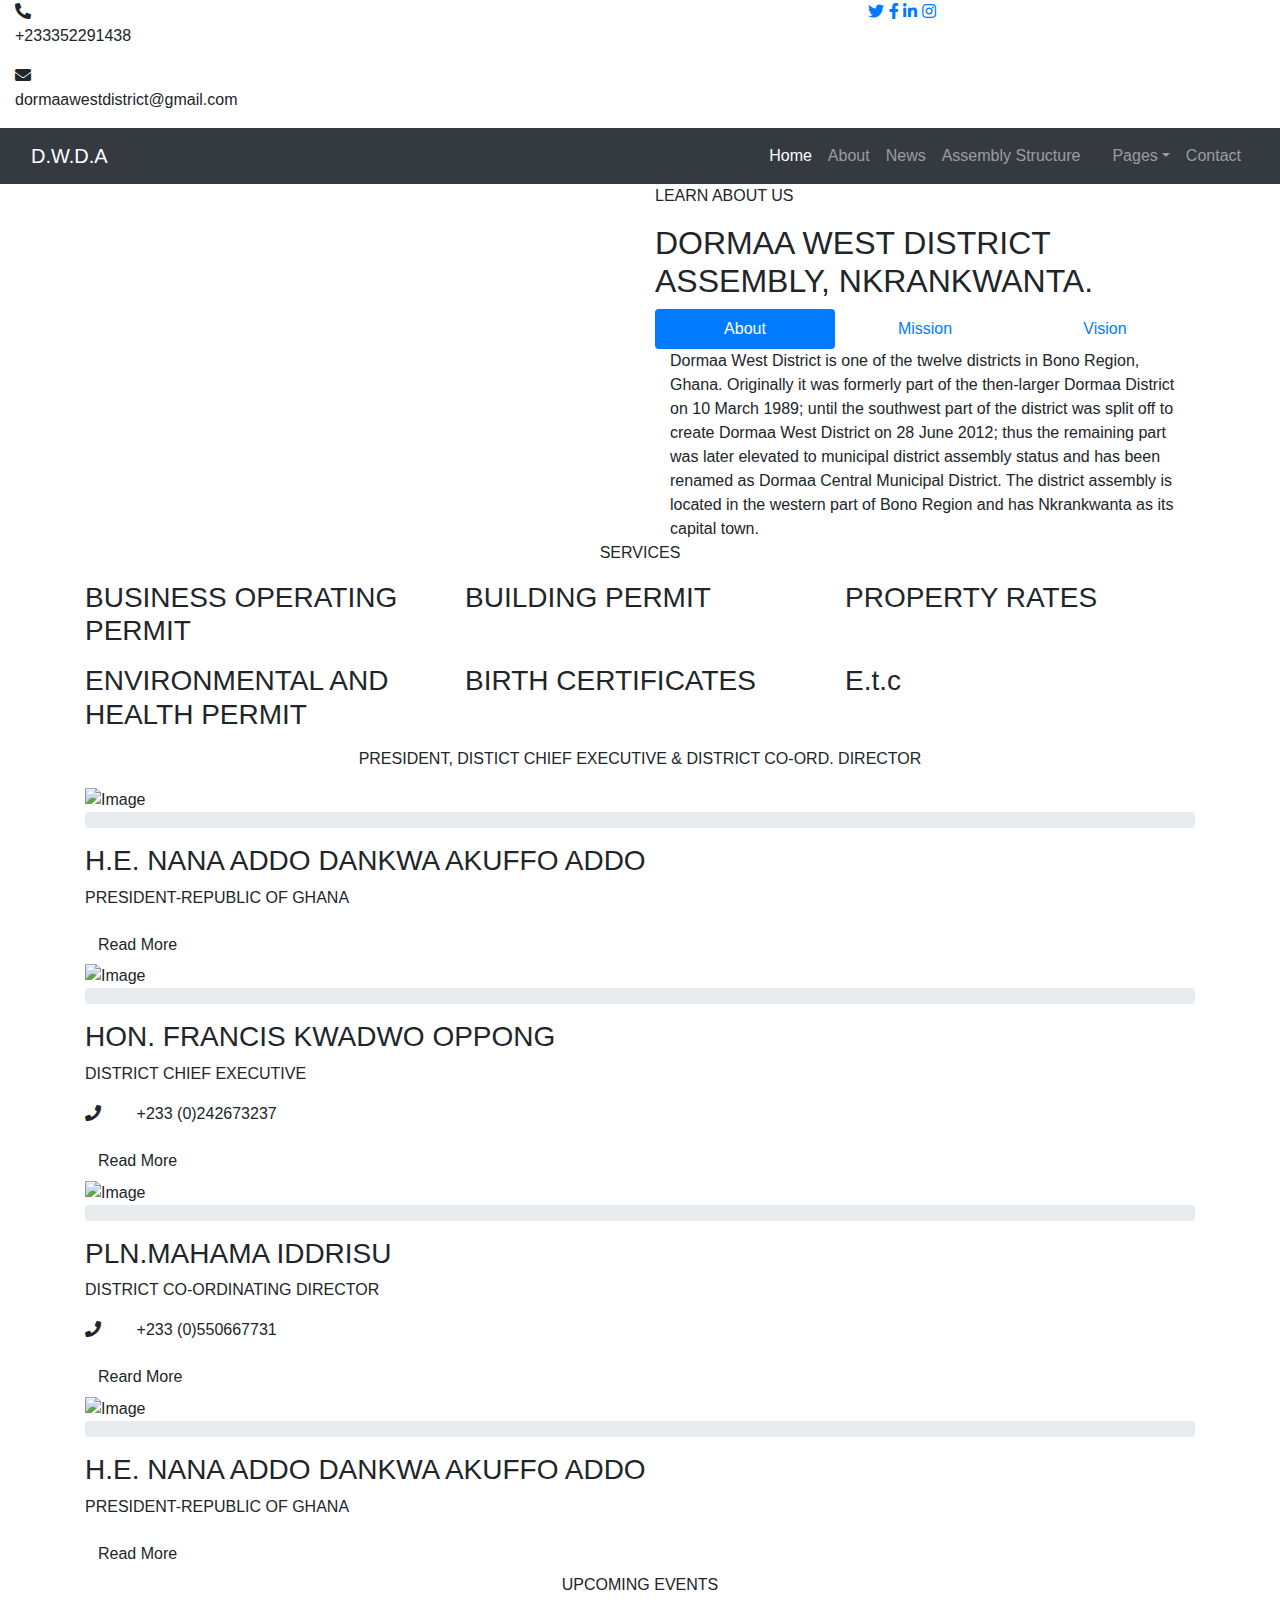
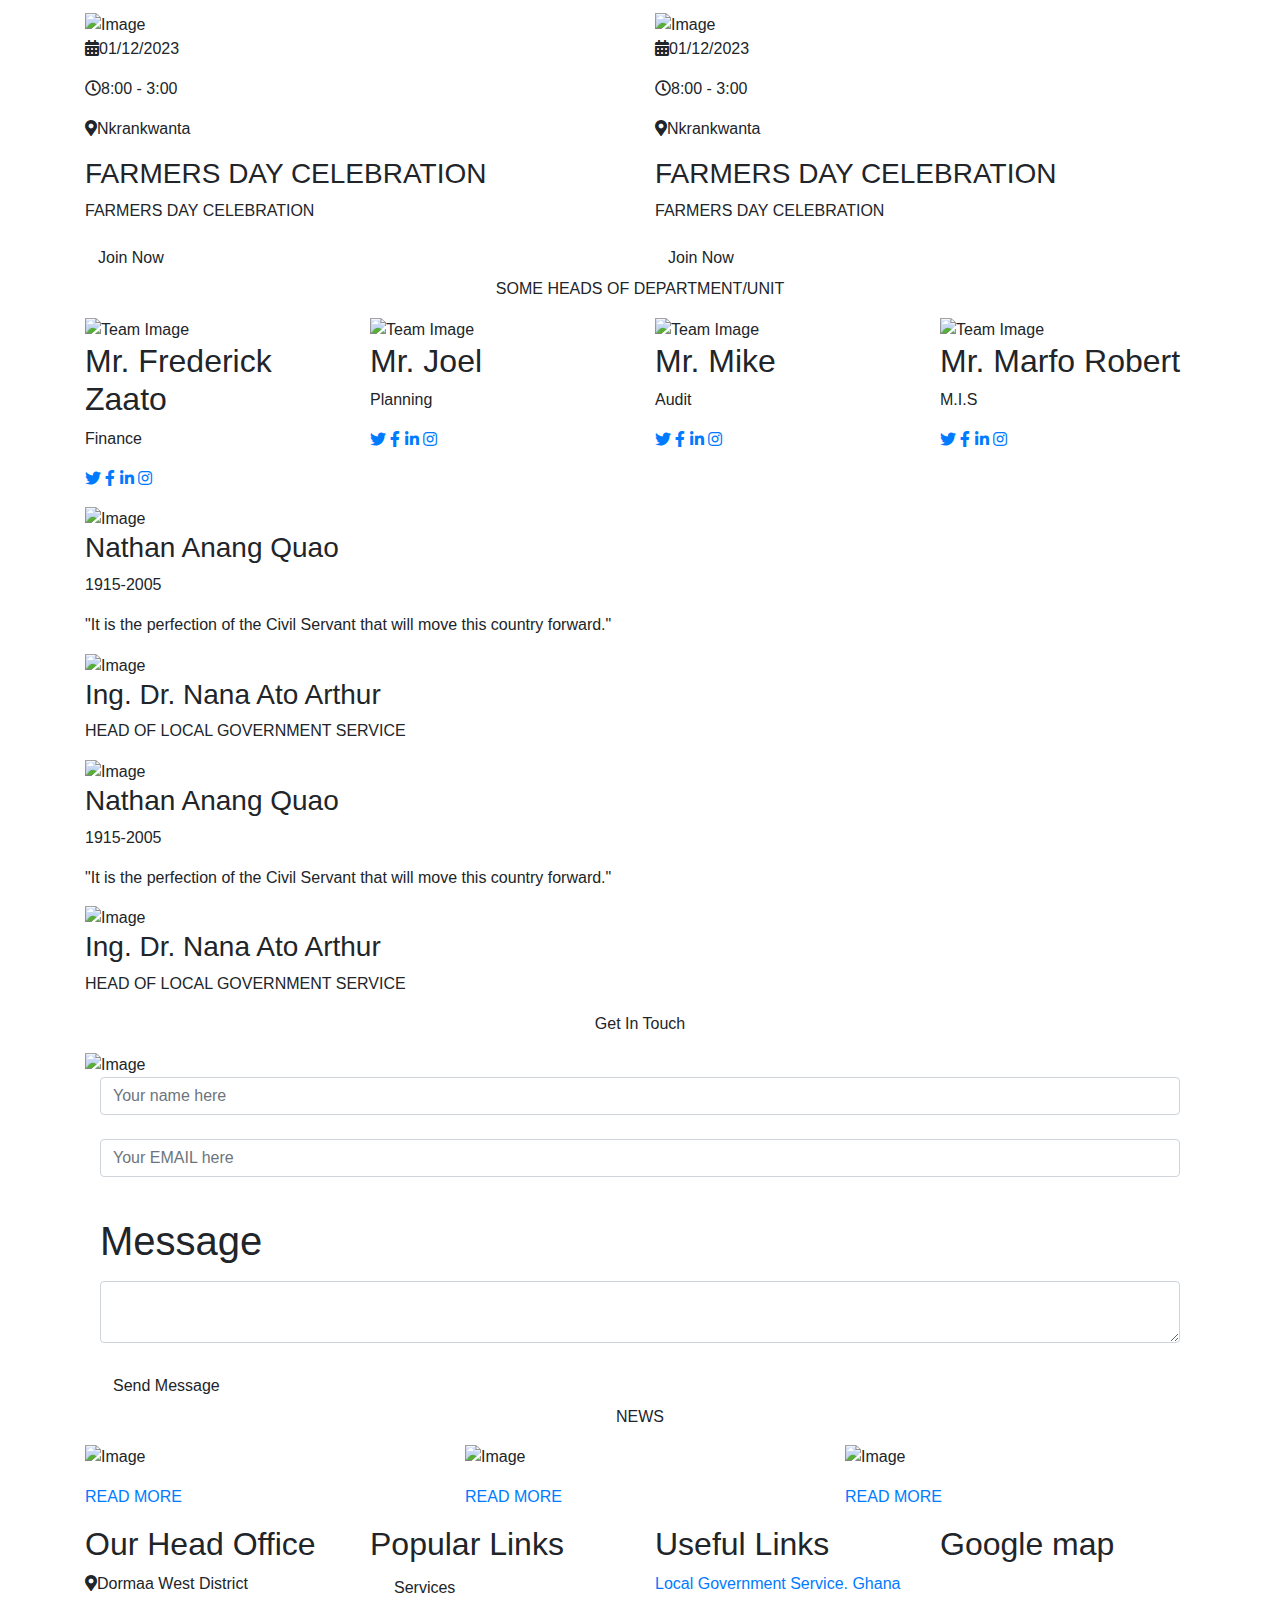
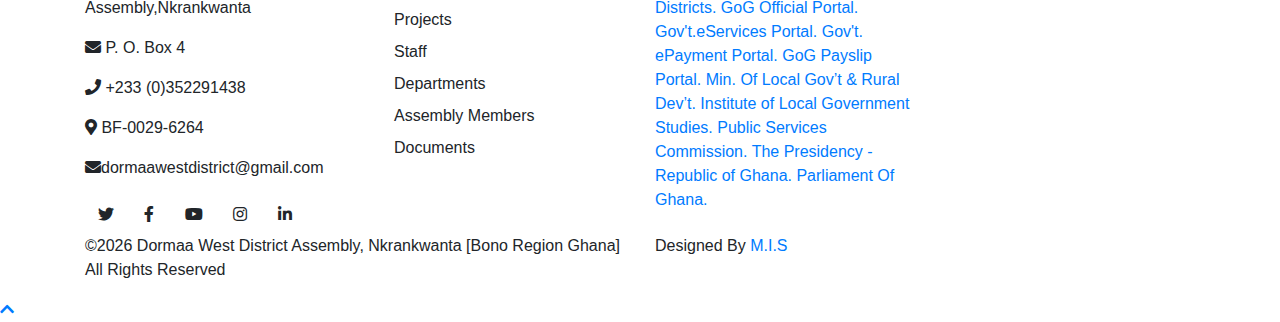
==== index.html @ 251ef570 "Add files via upload" ====
<!DOCTYPE html>
<html lang="en">
    <head>
        <meta charset="utf-8">
        <title>OFFICIAL WEBSITE OF DORMAA WEST DISTRICT ASSEMBLY</title>
        <meta content="width=device-width, initial-scale=1.0" name="viewport">
        <meta content="Free Website Template" name="keywords">
        <meta content="Free Website Template" name="description">

        <!-- Favicon -->
        <link href="img/favicon.ico" rel="icon">

        <!-- Google Font -->
        <link href="https://fonts.googleapis.com/css2?family=Quicksand:wght@300;400;500;600;700&display=swap" rel="stylesheet">
        
        <!-- CSS Libraries -->
        <link href="https://stackpath.bootstrapcdn.com/bootstrap/4.4.1/css/bootstrap.min.css" rel="stylesheet">
        <link href="https://cdnjs.cloudflare.com/ajax/libs/font-awesome/5.10.0/css/all.min.css" rel="stylesheet">
        <link href="lib/flaticon/font/flaticon.css" rel="stylesheet">
        <link href="lib/animate/animate.min.css" rel="stylesheet">
        <link href="lib/owlcarousel/assets/owl.carousel.min.css" rel="stylesheet">

        <!-- Template Stylesheet -->
        <link href="css/style.css" rel="stylesheet">
    </head>

    <body>
        <!-- Top Bar Start -->
        <div class="top-bar d-none d-md-block">
            <div class="container-fluid">
                <div class="row">
                    <div class="col-md-8">
                        <div class="top-bar-left">
                            <div class="text">
                                <i class="fa fa-phone-alt"></i>
                                <p>+233352291438</p>
                            </div>
                            <div class="text">
                                <i class="fa fa-envelope"></i>
                                <p>dormaawestdistrict@gmail.com</p>
                            </div>
                        </div>
                    </div>
                    <div class="col-md-4">
                        <div class="top-bar-right">
                            <div class="social">
                                <a href=""><i class="fab fa-twitter"></i></a>
                                <a href=""><i class="fab fa-facebook-f"></i></a>
                                <a href=""><i class="fab fa-linkedin-in"></i></a>
                                <a href=""><i class="fab fa-instagram"></i></a>
                            </div>
                        </div>
                    </div>
                </div>
            </div>
        </div>
        <!-- Top Bar End -->

        <!-- Nav Bar Start -->
        <div class="navbar navbar-expand-lg bg-dark navbar-dark">
            <div class="container-fluid">
                <a href="index.html" class="navbar-brand">D.W.D.A</a>
                <button type="button" class="navbar-toggler" data-toggle="collapse" data-target="#navbarCollapse">
                    <span class="navbar-toggler-icon"></span>
                </button>

                <div class="collapse navbar-collapse justify-content-between" id="navbarCollapse">
                    <div class="navbar-nav ml-auto">
                        <a href="index.html" class="nav-item nav-link active">Home</a>
                        <a href="https://en.wikipedia.org/wiki/Dormaa_West_(district)" class="nav-item nav-link">About</a>
                        <a href="newspage.html" class="nav-item nav-link">News</a>
                        <a href="more/assemblymore.html" class="nav-item nav-link">Assembly Structure</a>
                        <a href="" class="nav-item nav-link"></a>
                        <div class="nav-item dropdown">
                            <a href="#" class="nav-link dropdown-toggle" data-toggle="dropdown">Pages</a>
                            <div class="dropdown-menu">
							    <a href="service.html" class="dropdown-item">Services</a>
                                <a href="projects.html" class="dropdown-item">Projects</a>
                                <a href="#" class="dropdown-item">Staff</a>
                                <a href="department.html" class="dropdown-item">Departments</a>
                                <a href="assemblymen.html" class="dropdown-item">Assembly Members</a>
                                <a href="dwdafiles.php" class="dropdown-item">Documents</a>
								<a href="VIDEOS.html" class="dropdown-item">Videos</a>
                            </div>
                        </div>
                        <a href="contact.html" class="nav-item nav-link">Contact</a>
                    </div>
                </div>
            </div>
        </div>
        <!-- Nav Bar End -->


        <!-- Carousel Start -->
        <div class="carousel">
            <div class="container-fluid">
                <div class="owl-carousel">
                    <div class="carousel-item">
                        <div class="carousel-img">
                            <img src="img/indep3.jpg" alt="Image">
                        </div>
                        <div class="carousel-text">
                            <h1></h1>
                            <p>
                             HON. OPPONG KWADWO FRANCIS , THE DISTRICT CHIEF 
					EXECUTIVE FOR DORMAA WEST OBSERVES THE 66TH INDEPENDENCE DAY CELEBRATION AT NKRANKWANTA	   
                            </p>
                            <div class="carousel-btn">
                                <a class="btn btn-custom" href=""></a>
                              <!--  <a class="btn btn-custom btn-play" data-toggle="modal" data-src="#" data-target="#videoModal"></a>-->
                            </div>
                        </div>
                    </div>
                    <div class="carousel-item">
                        <div class="carousel-img">
                            <img src="img/indep2.jpg" alt="Image">
                        </div>
                        <div class="carousel-text">
                            <h1></h1>
                            <p>
                              HON. OPPONG KWADWO FRANCIS , THE DISTRICT CHIEF 
					EXECUTIVE FOR DORMAA WEST OBSERVES THE 66TH INDEPENDENCE DAY CELEBRATION AT NKRANKWANTA	  
                            </p>
                            <div class="carousel-btn">
                                <a class="btn btn-custom" href=""></a>
                              <!--  <a class="btn btn-custom btn-play" data-toggle="modal" data-src="#" data-target="#videoModal"></a>-->
                            </div>
                        </div>
                    </div>
					
                    <div class="carousel-item">
                        <div class="carousel-img">
                            <img src="img/indep4.jpg" alt="Image">
                        </div>
                        <div class="carousel-text">
                            <h1></h1>
                            <p>
                             HON. OPPONG KWADWO FRANCIS , THE DISTRICT CHIEF 
					EXECUTIVE FOR DORMAA WEST OBSERVES THE 66TH INDEPENDENCE DAY CELEBRATION AT NKRANKWANTA	   
                            </p>
                            <div class="carousel-btn">
                                <a class="btn btn-custom" href=""></a>
                             <!--    <a class="btn btn-custom btn-play" data-toggle="modal" data-src="#" data-target="#videoModal"></a>-->
                            </div>
                        </div>
                    </div>
					
				  	
					
					
					
					
					
					
					
					
					
					
					
					
					
					
					
					
					
					
					
					
					
					
					
					
                </div>
            </div>
        </div>
        <!-- Carousel End -->

        <!-- Video Modal Start-->
		
       <div class="modal fade" id="videoModal" tabindex="-1" role="dialog" aria-labelledby="exampleModalLabel" aria-hidden="true">
            <div class="modal-dialog" role="document">
                <div class="modal-content">
                    <div class="modal-body">
                        <button type="button" class="close" data-dismiss="modal" aria-label="Close">
                            <span aria-hidden="true">&times;</span>
                        </button>
						
                        <!-- 16:9 aspect ratio -->
						
                        <div class="embed-responsive embed-responsive-16by9">
                            <iframe class="embed-responsive-item" src="" id="video"  allowscriptaccess="always" allow="autoplay"></iframe>
                        </div>
                    </div>
                </div>
            </div>
        </div> 
		
        <!-- Video Modal End -->
        

        <!-- About Start -->
        <div class="about">
            <div class="container">
                <div class="row align-items-center">
                    <div class="col-lg-6">
                       <!-- <div class="about-img" data-parallax="scroll" data-image-src="img/logoo.png"></div>-->
						<div class="about-img img-fluid" data-parallax="scroll" data-image-src="img/logoo.png"></div>
                    </div>
                    <div class="col-lg-6">
                        <div class="section-header">
                            <p>LEARN ABOUT US</p>
                            <h2>DORMAA WEST DISTRICT ASSEMBLY, NKRANKWANTA.</h2>
                        </div>
                        <div class="about-tab">
                            <ul class="nav nav-pills nav-justified">
                                <li class="nav-item">
                                    <a class="nav-link active" data-toggle="pill" href="#tab-content-1">About</a>
                                </li>
                                <li class="nav-item">
                                    <a class="nav-link" data-toggle="pill" href="#tab-content-2">Mission</a>
                                </li>
                                <li class="nav-item">
                                    <a class="nav-link" data-toggle="pill" href="#tab-content-3">Vision</a>
                                </li>
                            </ul>

                            <div class="tab-content">
                                <div id="tab-content-1" class="container tab-pane active">
                                    Dormaa West District is one of the twelve districts in Bono 
									Region, Ghana. Originally it was formerly part of the then-larger Dormaa District
									on 10 March 1989; until the southwest part of the district was split off to create Dormaa West 
									District on 28 June 2012; thus the remaining part was later elevated to municipal district assembly
									status and has been renamed as Dormaa Central Municipal District. The district assembly is located in the western part of Bono Region and has Nkrankwanta as its capital town.
                                </div>
                                <div id="tab-content-2" class="container tab-pane fade">
                                      The Dormaa West District Assembly exist to facilitate the improvement in the standard of living of the people ,through effective formulation and implementation of policies ,projects and programmes which will result in the achievement of socio-economic development and the creation of an enabling environment for private sector development.
                                </div>
                                <div id="tab-content-3" class="container tab-pane fade">
                                    The Vision of Dormaa West District Assembly is "Improved Standard of Living for All Citizenry."
                                </div>
                            </div>
                        </div>
                    </div>
                </div>
            </div>
        </div>
        <!-- About End -->


        <!-- Service Start -->
        <div class="service">
            <div class="container">
                <div class="section-header text-center">
                    <p>SERVICES</p>
                    <h2></h2>
                </div>
                <div class="row">
                    <div class="col-lg-4 col-md-6">
                        <div class="service-item">
                            <div class="service-icon">
                                <i class="flaticon-diet"></i>
                            </div>
                            <div class="service-text">
                                <h3>BUSINESS OPERATING PERMIT</h3>
                                <p></p>
                            </div>
                        </div>
                    </div>
                    <div class="col-lg-4 col-md-6">
                        <div class="service-item">
                            <div class="service-icon">
                                <i class="flaticon-water"></i>
                            </div>
                            <div class="service-text">
                                <h3>BUILDING PERMIT</h3>
                                <p></p>
                            </div>
                        </div>
                    </div>
                    <div class="col-lg-4 col-md-6">
                        <div class="service-item">
                            <div class="service-icon">
                                <i class="flaticon-healthcare"></i>
                            </div>
                            <div class="service-text">
                                <h3>PROPERTY RATES</h3>
                                <p></p>
                            </div>
                        </div>
                    </div>
                    <div class="col-lg-4 col-md-6">
                        <div class="service-item">
                            <div class="service-icon">
                                <i class="flaticon-education"></i>
                            </div>
                            <div class="service-text">
                                <h3>ENVIRONMENTAL AND HEALTH PERMIT</h3>
                                <p></p>
                            </div>
                        </div>
                    </div>
                    <div class="col-lg-4 col-md-6">
                        <div class="service-item">
                            <div class="service-icon">
                                <i class="flaticon-home"></i>
                            </div>
                            <div class="service-text">
                                <h3>BIRTH CERTIFICATES</h3>
                                <p></p>
                            </div>
                        </div>
                    </div>
                    <div class="col-lg-4 col-md-6">
                        <div class="service-item">
                            <div class="service-icon">
                                <i class="flaticon-social-care"></i>
                            </div>
                            <div class="service-text">
                                <h3>E.t.c</h3>
                                <p></p>
                            </div>
                        </div>
                    </div>
                </div>
            </div>
        </div>
        <!-- Service End -->
        
        
        <!-- Facts Start -->
        <div class="facts" data-parallax="scroll" data-image-src="img/painted1.jpg">
         
        </div>
        <!-- Facts End -->
        
        
        <!-- Causes Start -->
        <div class="causes">
            <div class="container">
                <div class="section-header text-center">
                    <p>PRESIDENT, DISTICT CHIEF EXECUTIVE & DISTRICT CO-ORD. DIRECTOR</p>
                    <h2></h2>
                </div>
                <div class="owl-carousel causes-carousel">
                    <div class="causes-item">
                        <div class="causes-img">
                            <img src="img/NANAADDO.jpg" alt="Image">
                        </div>
                        <div class="causes-progress">
                            <div class="progress">
                                <div class="progress-bar" role="progressbar" aria-valuenow="100" aria-valuemin="0" aria-valuemax="100">
                                    <span></span>
                                </div>
                            </div>
                            <div class="progress-text">
                                <p><strong></strong> </p>
                                <p><strong></strong> </p>
                            </div>
                        </div>
                        <div class="causes-text">
                            <h3>H.E. NANA ADDO DANKWA AKUFFO ADDO</h3>
                            <p>PRESIDENT-REPUBLIC OF GHANA</p>
                        </div>
                        <div class="causes-btn">
                            <a class="btn btn-custom">Read More</a>
                            <a class="btn btn-custom"></a>
                        </div>
                    </div>
                    <div class="causes-item">
                        <div class="causes-img">
                            <img src="img/pm.jpg" alt="Image">
                        </div>
                        <div class="causes-progress">
                            <div class="progress">
                                <div class="progress-bar" role="progressbar" aria-valuenow="100" aria-valuemin="0" aria-valuemax="100">
                                    <span></span>
                                </div>
                            </div>
                            <div class="progress-text">
                                <p><strong></strong> </p>
                                <p><strong></strong> </p>
                            </div>
                        </div>
                        <div class="causes-text">
                            <h3>HON. FRANCIS KWADWO OPPONG</h3>
                            <p>DISTRICT CHIEF EXECUTIVE</p>
							<p class="icn"><i class="fa fa-phone"></i>&nbsp; &nbsp; &nbsp; &nbsp; +233 (0)242673237 </p>
                        </div>
                        <div class="causes-btn">
                            <a class="btn btn-custom">Read More</a>
                            <a class="btn btn-custom"></a>
                        </div>
                    </div>
                    <div class="causes-item">
                        <div class="causes-img">
                            <img src="img/cord.jpg" alt="Image">
                        </div>
                        <div class="causes-progress">
                            <div class="progress">
                                <div class="progress-bar" role="progressbar" aria-valuenow="100" aria-valuemin="0" aria-valuemax="100">
                                    <span></span>
                                </div>
                            </div>
                            <div class="progress-text">
                                <p><strong></strong> </p>
                                <p><strong></strong></p>
                            </div>
                        </div>
                        <div class="causes-text">
                            <h3>PLN.MAHAMA IDDRISU</h3>
                            <p>DISTRICT CO-ORDINATING DIRECTOR</p>
							
							<p class="icn"><i class="fa fa-phone"></i>&nbsp; &nbsp; &nbsp; &nbsp; +233 (0)550667731 </p>
                        </div>
                        <div class="causes-btn">
                            <a class="btn btn-custom">Reard More</a>
                            <a class="btn btn-custom"></a>
                        </div>
                    </div>
                    <div class="causes-item">
                        <div class="causes-img">
                            <img src="img/NANAADDO.jpg" alt="Image">
                        </div>
                        <div class="causes-progress">
                            <div class="progress">
                                <div class="progress-bar" role="progressbar" aria-valuenow="100" aria-valuemin="0" aria-valuemax="100">
                                    <span></span>
                                </div>
                            </div>
                            <div class="progress-text">
                                <p><strong></strong> </p>
                                <p><strong></strong> </p>
                            </div>
                        </div>
                        <div class="causes-text">
                            <h3>H.E. NANA ADDO DANKWA AKUFFO ADDO</h3>
                            <p>PRESIDENT-REPUBLIC OF GHANA</p>
                        </div>
                        <div class="causes-btn">
                            <a class="btn btn-custom">Read More</a>
                            <a class="btn btn-custom"></a>
                        </div>
                    </div>
                </div>
            </div>
        </div>
        <!-- Causes End -->
        
        

        
        
        <!-- Event Start -->
        <div class="event">
            <div class="container">
                <div class="section-header text-center">
                    <p>UPCOMING EVENTS</p>
                    <h2></h2>
                </div>
                <div class="row">
                    <div class="col-lg-6">
                        <div class="event-item">
                            <img src="img/events2.jpg" alt="Image">
                            <div class="event-content">
                                <div class="event-meta">
                                    <p><i class="fa fa-calendar-alt"></i>01/12/2023 </p>
                                    <p><i class="far fa-clock"></i>8:00 - 3:00</p>
                                    <p><i class="fa fa-map-marker-alt"></i>Nkrankwanta</p>
                                </div>
                                <div class="event-text">
                                    <h3>FARMERS DAY CELEBRATION</h3>
                                    <p>
                                      FARMERS DAY CELEBRATION  
                                    </p>
                                    <a class="btn btn-custom" href="">Join Now</a>
                                </div>
                            </div>
                        </div>
                    </div>
                    <div class="col-lg-6">
                        <div class="event-item">
                            <img src="img/events1.jpg" alt="Image">
                            <div class="event-content">
                                <div class="event-meta">
                                    <p><i class="fa fa-calendar-alt"></i>01/12/2023 </p>
                                    <p><i class="far fa-clock"></i>8:00 - 3:00</p>
                                    <p><i class="fa fa-map-marker-alt"></i>Nkrankwanta</p>
                                </div>
                                <div class="event-text">
                                    <h3>FARMERS DAY CELEBRATION</h3>
                                    <p>
                                      FARMERS DAY CELEBRATION  
                                    </p>
                                    <a class="btn btn-custom" href="">Join Now</a>
                                </div>
                            </div>
                        </div>
                    </div>
                </div>
            </div>
        </div>
        <!-- Event End -->


        <!-- Team Start -->
        <div class="team">
            <div class="container">
                <div class="section-header text-center">
                    <p>SOME HEADS OF DEPARTMENT/UNIT</p>
                    <h2></h2>
                </div>
                <div class="row">
                    <div class="col-lg-3 col-md-6">
                        <div class="team-item">
                            <div class="team-img">
                                <img src="img/fo.jpg" alt="Team Image">
                            </div>
                            <div class="team-text">
                                <h2>Mr. Frederick Zaato</h2>
                                <p>Finance</p>
                                <div class="team-social">
                                    <a href=""><i class="fab fa-twitter"></i></a>
                                    <a href=""><i class="fab fa-facebook-f"></i></a>
                                    <a href=""><i class="fab fa-linkedin-in"></i></a>
                                    <a href=""><i class="fab fa-instagram"></i></a>
                                </div>
                            </div>
                        </div>
                    </div>
                    <div class="col-lg-3 col-md-6">
                        <div class="team-item">
                            <div class="team-img">
                                <img src="img/jo.jpg" alt="Team Image">
                            </div>
                            <div class="team-text">
                                <h2>Mr. Joel</h2>
                                <p>Planning</p>
                                <div class="team-social">
                                    <a href=""><i class="fab fa-twitter"></i></a>
                                    <a href=""><i class="fab fa-facebook-f"></i></a>
                                    <a href=""><i class="fab fa-linkedin-in"></i></a>
                                    <a href=""><i class="fab fa-instagram"></i></a>
                                </div>
                            </div>
                        </div>
                    </div>
                    <div class="col-lg-3 col-md-6">
                        <div class="team-item">
                            <div class="team-img">
                                <img src="img/mike.jpg" alt="Team Image">
                            </div>
                            <div class="team-text">
                                <h2>Mr. Mike</h2>
                                <p>Audit</p>
                                <div class="team-social">
                                    <a href=""><i class="fab fa-twitter"></i></a>
                                    <a href=""><i class="fab fa-facebook-f"></i></a>
                                    <a href=""><i class="fab fa-linkedin-in"></i></a>
                                    <a href=""><i class="fab fa-instagram"></i></a>
                                </div>
                            </div>
                        </div>
                    </div>
                    <div class="col-lg-3 col-md-6">
                        <div class="team-item">
                            <div class="team-img">
                                <img src="img/berto.jpg" alt="Team Image">
                            </div>
                            <div class="team-text">
                                <h2>Mr. Marfo Robert</h2>
                                <p>M.I.S</p>
                                <div class="team-social">
                                    <a href=""><i class="fab fa-twitter"></i></a>
                                    <a href=""><i class="fab fa-facebook-f"></i></a>
                                    <a href=""><i class="fab fa-linkedin-in"></i></a>
                                    <a href=""><i class="fab fa-instagram"></i></a>
                                </div>
                            </div>
                        </div>
                    </div>
                </div>
            </div>
        </div>
        <!-- Team End -->
        
        
        <!-- Volunteer Start -->
        <div class="volunteer" data-parallax="scroll" data-image-src="img/">
            
        </div>
        <!-- Volunteer End -->
        
        
        <!-- Testimonial Start -->
        <div class="testimonial">
            <div class="container">
                <div class="section-header text-center">
                    <p></p>
                    <h2></h2>
                </div>
                <div class="owl-carousel testimonials-carousel">
                    <div class="testimonial-item">
                        <div class="testimonial-profile">
                            <img src="img/nathan.png" alt="Image">
                            <div class="testimonial-name">
                                <h3>Nathan Anang Quao</h3>
                                <p>1915-2005</p>
                            </div>
                        </div>
                        <div class="testimonial-text">
                            <p>
                              "It is the perfection of the Civil Servant that will move
							  this country forward."
                            </p>
                        </div>
                    </div>
                
				
				
				
				 <div class="testimonial-item">
                        <div class="testimonial-profile">
                            <img src="img/ato.jpg" alt="Image">
                            <div class="testimonial-name">
                                <h3>Ing. Dr. Nana Ato Arthur</h3>
                                <p>HEAD OF LOCAL GOVERNMENT SERVICE</p>
                            </div>
                        </div>
                        <div class="testimonial-text">
                            <p>
                             
                            </p>
                        </div>
                    </div>
				
				
				
				
				
				
				
				
				
				
				
				
				
				
				
				
				
				
                    <div class="testimonial-item">
                        <div class="testimonial-profile">
                            <img src="img/nathan.png" alt="Image">
                            <div class="testimonial-name">
                                <h3>Nathan Anang Quao</h3>
                                <p>1915-2005</p>
                            </div>
                        </div>
                        <div class="testimonial-text">
                            <p>
                                 "It is the perfection of the Civil 
								 Servant that will move this country forward."  
                            </p>
                        </div>
                    </div>
                   <div class="testimonial-item">
                        <div class="testimonial-profile">
                            <img src="img/ato.jpg" alt="Image">
                            <div class="testimonial-name">
                                <h3>Ing. Dr. Nana Ato Arthur</h3>
                                <p>HEAD OF LOCAL GOVERNMENT SERVICE</p>
                            </div>
                        </div>
                        <div class="testimonial-text">
                            <p>
                             
                            </p>
                        </div>
                    </div>
                </div>
            </div>
        </div>
        <!-- Testimonial End -->
        
        
        <!-- Contact Start -->
        <div class="contact">
            <div class="container">
                <div class="section-header text-center">
                    <p>Get In Touch</p>
                    <h2></h2>
                </div>
                <div class="contact-img">
                    <img src="img/painted1.jpg" alt="Image">
                </div>
           <div class="container">	
 <div class="messageform"> 
<div class="contact-form">
<form id="contact-form" method="POST" action="https://formspree.io/f/myyljowd" id="my-form">
<input name="name" type="text" class="form-control" style="color:red;" placeholder="Your name here" required>
<br>
<input name="email" type="email" class="form-control"  style="color:red;" placeholder="Your EMAIL here" required>
<br>
<p style="color:black;"><h1>Message</h1></p>
<textarea name="message" class="form-control"style="color:red;" placeholder="Message"  row="4" required> </textarea><br>

<!--<button type="submit">SUBMIT</button>-->
<button class="btn btn-custom" type="submit" id="sendMessageButton">Send Message</button> 
</form>
</div>
</div>
</div>
		   
		   
		   
		   
		   
		   
            </div>
        </div>
        <!-- Contact End -->


        <!-- Blog Start -->
        <div class="blog">
            <div class="container">
                <div class="section-header text-center">
                    <p>NEWS</p>
                    <h2></h2>
                </div>
                <div class="row">
                    <div class="col-lg-4">
                        <div class="blog-item">
                            <div class="blog-img">
                                <img src="img/news1.jpg" alt="Image">
                            </div>
                            <div class="blog-text">
                                <h3><a href="#"></a></h3>
                                <p>
                                    
                                </p>
                            </div>
                            <div class="blog-meta">
                                <p><i class=""></i><a href="newspage.html">READ MORE</a></p>
                                <p><i class=""></i><a href=""></a></p>
                            </div>
                        </div>
                    </div>
                    <div class="col-lg-4">
                        <div class="blog-item">
                            <div class="blog-img">
                                <img src="img/news2.jpg" alt="Image">
                            </div>
                            <div class="blog-text">
                                <h3><a href="#"></a></h3>
                                <p>
                                    
                                </p>
                            </div>
                            <div class="blog-meta">
                                <p><i class=""></i><a href="newspage.html">READ MORE</a></p>
                                <p><i class=""></i><a href=""></a></p>
                            </div>
                        </div>
                    </div>
                    <div class="col-lg-4">
                        <div class="blog-item">
                            <div class="blog-img">
                                <img src="img/news3.jpg" alt="Image">
                            </div>
                            <div class="blog-text">
                                <h3><a href="#"></a></h3>
                                <p>
                                    
                                </p>
                            </div>
                            <div class="blog-meta">
                                <p><i class=""></i><a href="">READ MORE</a></p>
                                <p><i class=""></i><a href=""></a></p>
                            </div>
                        </div>
                    </div>
                </div>
            </div>
        </div>
        <!-- Blog End -->


        <!-- Footer Start -->
        <div class="footer">
            <div class="container">
                <div class="row">
                    <div class="col-lg-3 col-md-6">
                        <div class="footer-contact">
                            <h2>Our Head Office</h2>
                            <p><i class="fa fa-map-marker-alt"></i>Dormaa West District Assembly,Nkrankwanta</p>
							<p class="icn"><i class="fas fa-envelope"></i> P. O. Box 4</p>
							<p class="icn"><i class="fa fa-phone"></i>&nbsp;+233 (0)352291438 </p>
							<p class="icn"><i class="fas fa-map-marker-alt"></i> BF-0029-6264</p>
                            
                            <p><i class="fa fa-envelope"></i>dormaawestdistrict@gmail.com</p>
                            <div class="footer-social">
                                <a class="btn btn-custom" href=""><i class="fab fa-twitter"></i></a>
                                <a class="btn btn-custom" href=""><i class="fab fa-facebook-f"></i></a>
                                <a class="btn btn-custom" href=""><i class="fab fa-youtube"></i></a>
                                <a class="btn btn-custom" href=""><i class="fab fa-instagram"></i></a>
                                <a class="btn btn-custom" href=""><i class="fab fa-linkedin-in"></i></a>
                            </div>
                        </div>
                    </div>
                    <div class="col-lg-3 col-md-6">
                        <div class="footer-link">
                            <h2>Popular Links</h2>
                            <a href="service.html" class="dropdown-item">Services</a>
                                <a href="projects.html" class="dropdown-item">Projects</a>
                                <a href="#" class="dropdown-item">Staff</a>
                                <a href="department.html" class="dropdown-item">Departments</a>
                                <a href="assemblymen.html" class="dropdown-item">Assembly Members</a>
                                <a href="dwdafiles.php" class="dropdown-item">Documents</a>
                        </div>
                    </div>
                    <div class="col-lg-3 col-md-6">
                        <div class="footer-link">
                            <h2>Useful Links</h2>
				<a href="http://lgs.gov.gh/">Local Government Service.  </a>
				<a href="http://www.ghanadistricts.com/home/">Ghana Districts.</a> 
				<a href="http://www.ghana.gov.gh/">GoG Official Portal.</a>
				<a href="http://www.eservices.gov.gh/SitePages/Portal-Home.aspx">Gov't.eServices Portal.</a>
				<a href="https://www.epay.gov.gh/epay">Gov't. ePayment Portal.</a>
				<a href="http://www.gogpayslip.com/">GoG Payslip Portal.</a>
				<a href="http://www.mlgrdghanagov.com/"> Min. Of Local Gov’t & Rural Dev’t.</a>
				<a href="http://www.ilgs-edu.org/"> Institute of Local Government Studies.</a>
				<a href="http://www.psc.gov.gh/"> Public Services Commission.</a>
				<a href="http://www.presidency.gov.gh/">The Presidency - Republic of Ghana.</a>
				<a href=" http://www.parliament.gh/">Parliament Of Ghana.</a>
                          
                        </div>
                    </div>
                    <div class="col-lg-3 col-md-6">
                        <div class="footer-newsletter">
                           <!-- <h2>Newsletter</h2>-->
						   <h2>Google map</h2>
                            <form>
                                <!--<input class="form-control" placeholder="Email goes here">
                                <button class="btn btn-custom">Submit</button>
                                <label>Don't worry, we don't spam!</label>-->
								<div class="embed-responsive embed-responsive-16by9"><iframe class="embed-responsive-item" src="https://www.google.com/maps/embed?pb=!1m18!1m12!

					1m3!1d15839.61823897139!2d-3.054113585122327!3d7.02050406578765!2m3!1f0!2f0!3f0!3m2!1i1024!2i768!4f13.1!3m3!1m2!1s0xfc4fedd09b1abcb%3A0x3d3fd188bea1db82!2sAnkrankwanta!5e0!3m2!1sen!2sgh!4v1623358543300!5m2!1sen!2sgh" 
					frameborder="0"></iframe></div>
								
								
								
								
								
								
								
								
								
                            </form>
                        </div>
                    </div>
                </div>
            </div>
            <div class="container copyright">
                <div class="row">
                    <div class="col-md-6">
                        
						<p>&copy<span id="currentYear">2020</span>
				Dormaa West District Assembly,
				Nkrankwanta [Bono Region Ghana]<br>All Rights Reserved</p>
						
                    </div>
                    <div class="col-md-6">
                        <p>Designed By <a href="#">M.I.S</a></p>
                    </div>
                </div>
            </div>
        </div>
        <!-- Footer End -->
        
        <!-- Back to top button -->
        <a href="#" class="back-to-top"><i class="fa fa-chevron-up"></i></a>
        
        <!-- Pre Loader -->
        <div id="loader" class="show">
            <div class="loader"></div>
        </div>

        <!-- JavaScript Libraries -->
        <script src="https://code.jquery.com/jquery-3.4.1.min.js"></script>
        <script src="https://stackpath.bootstrapcdn.com/bootstrap/4.4.1/js/bootstrap.bundle.min.js"></script>
        <script src="lib/easing/easing.min.js"></script>
        <script src="lib/owlcarousel/owl.carousel.min.js"></script>
        <script src="lib/waypoints/waypoints.min.js"></script>
        <script src="lib/counterup/counterup.min.js"></script>
        <script src="lib/parallax/parallax.min.js"></script>
        
        <!-- Contact Javascript File -->
        <script src="mail/jqBootstrapValidation.min.js"></script>
        <script src="mail/contact.js"></script>

        <!-- Template Javascript -->
        <script src="js/main.js"></script>
		<!--AUTO UPDATE FOOTER ENDS HERE-->
			  
<!--AUTO UPDATE YEAR SCRIPTS STARTS HERE--> 
<script>
const yearSpan=document.querySelector('#currentYear');
const currentYear=new Date();
yearSpan.innerText=currentYear.getFullYear();
</script>
<!--AUTO UPDATE YEAR SCRIPTS ENDS HERE--> 
		
 <!--DISABLE INSPECT ELEMENT CODES STARTS-->
<script>
document.onkeydown=function(e)
{
if(event.keycode== 12345)
{
return false;
}
if(e.ctrlKey && e.shiftKey && e.keyCode == 'I'.charCodeAt(0))
{
return false;
}
if(e.ctrlKey && e.shiftKey && e.keyCode == 'J'.charCodeAt(0))
{
return false;
}

if(e.ctrlKey && e.keyCode == 'U'.charCodeAt(0))
{
return false;
}

if(e.ctrlKey && e.keyCode == 'P'.charCodeAt(0))
{
return false;
}

if(e.ctrlKey && e.keyCode == 'S'.charCodeAt(0))
{
return false;
}



}
</script>
<!--DISABLE INSPECT ELEMENT CODES ENDS-->		
		
		
		
		
		
		
		
		
		
		
		
    </body>
</html>
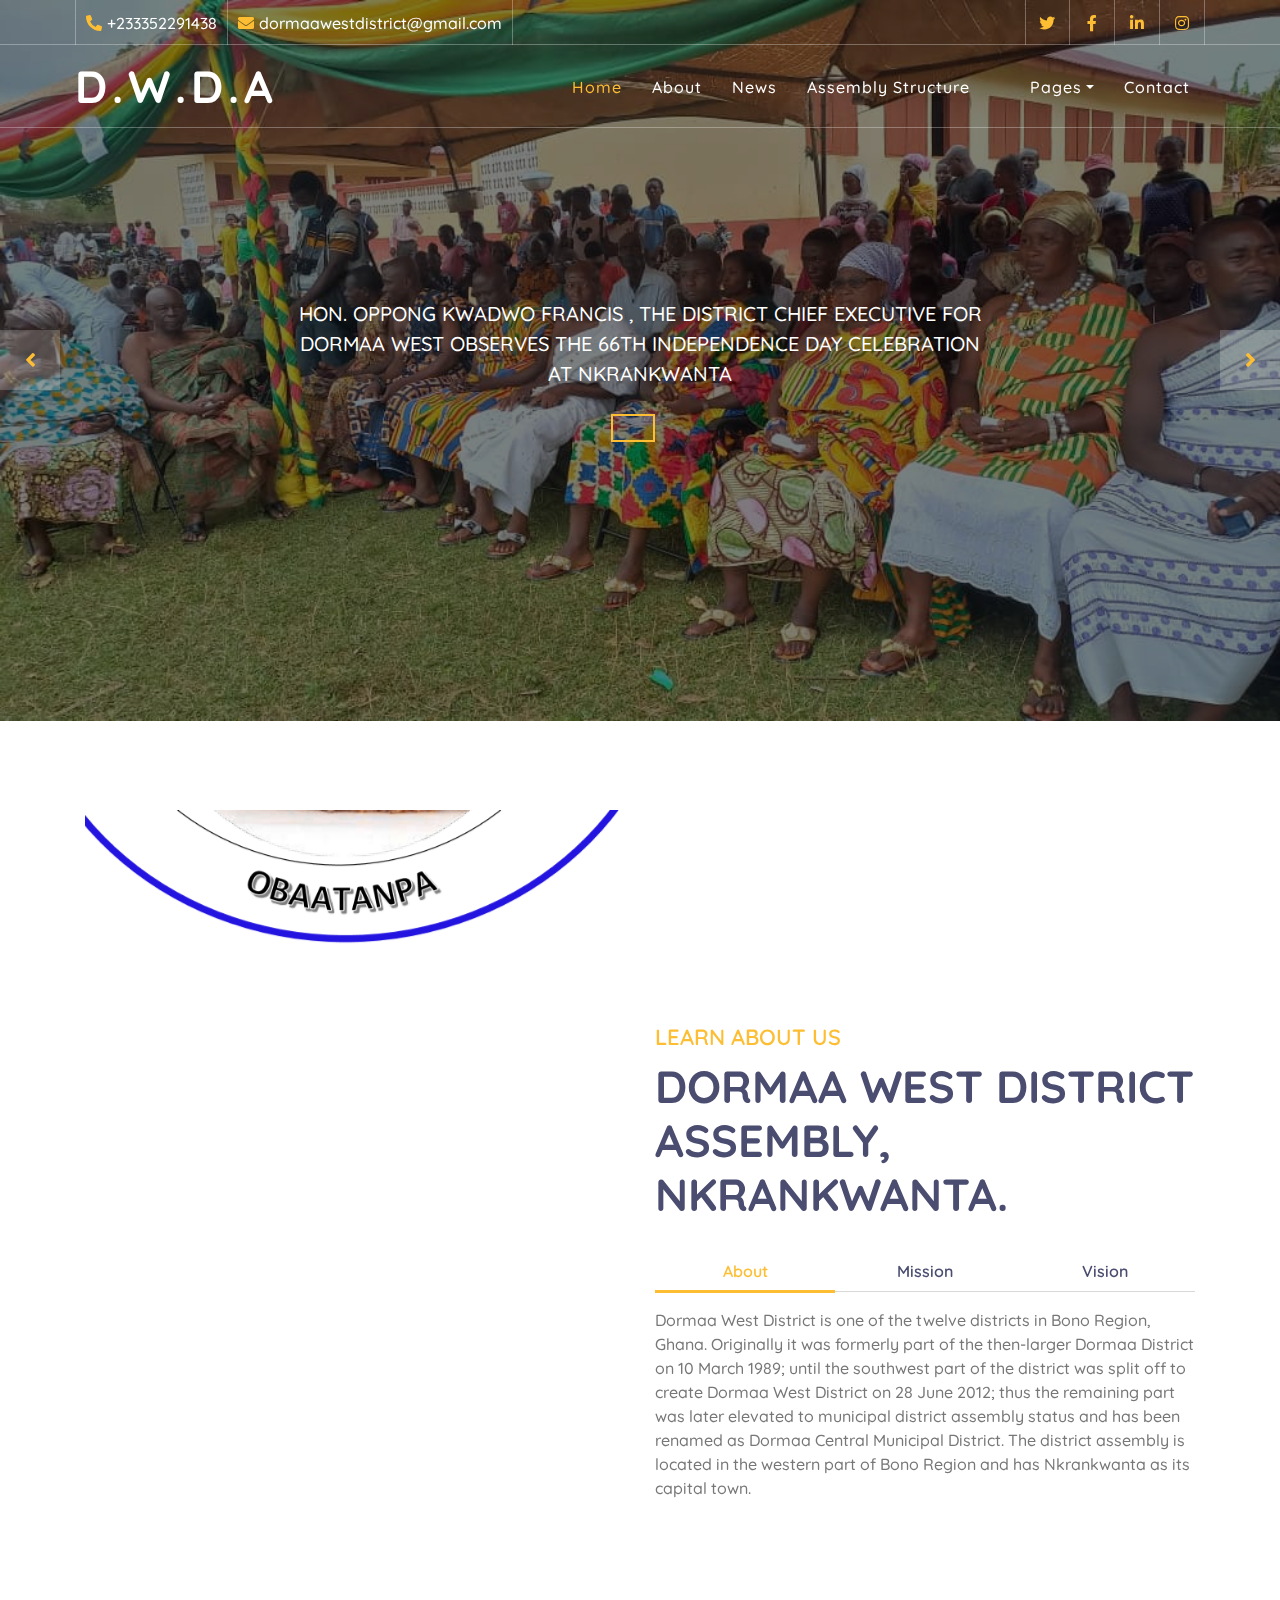
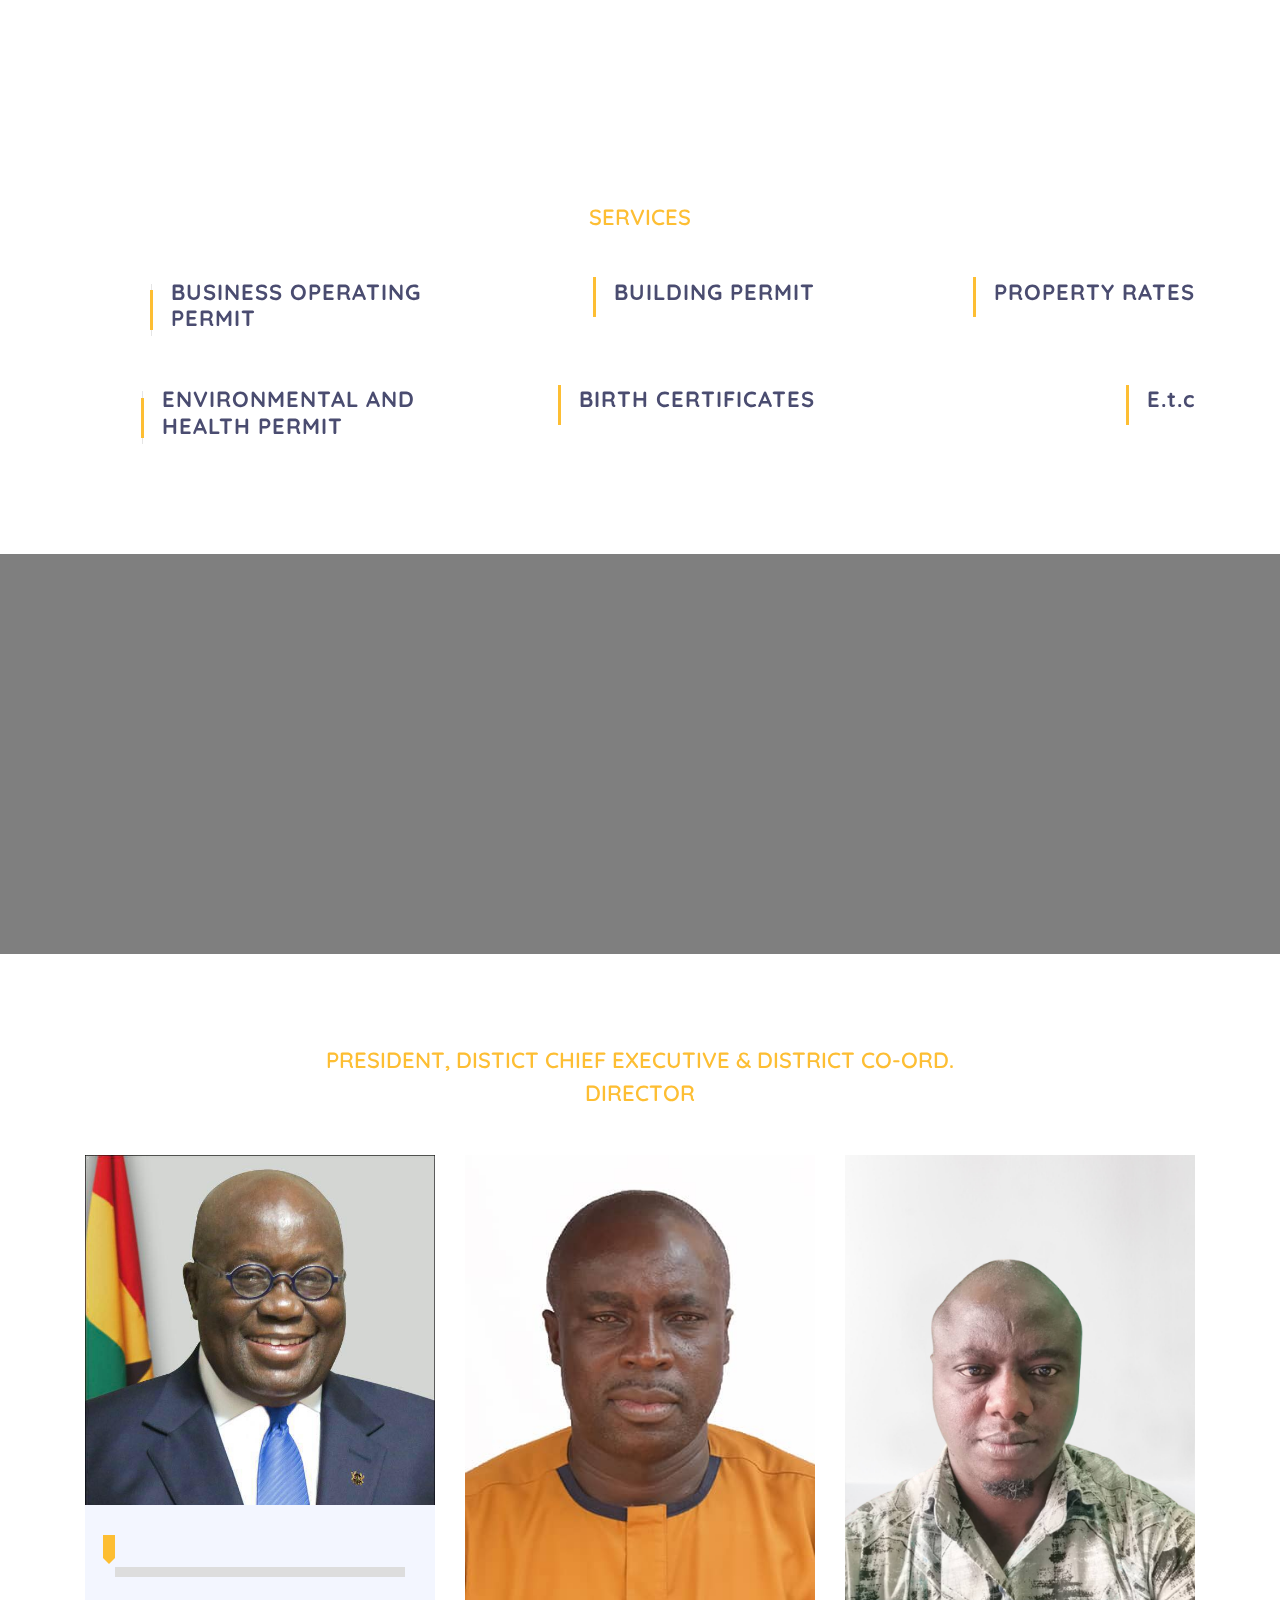
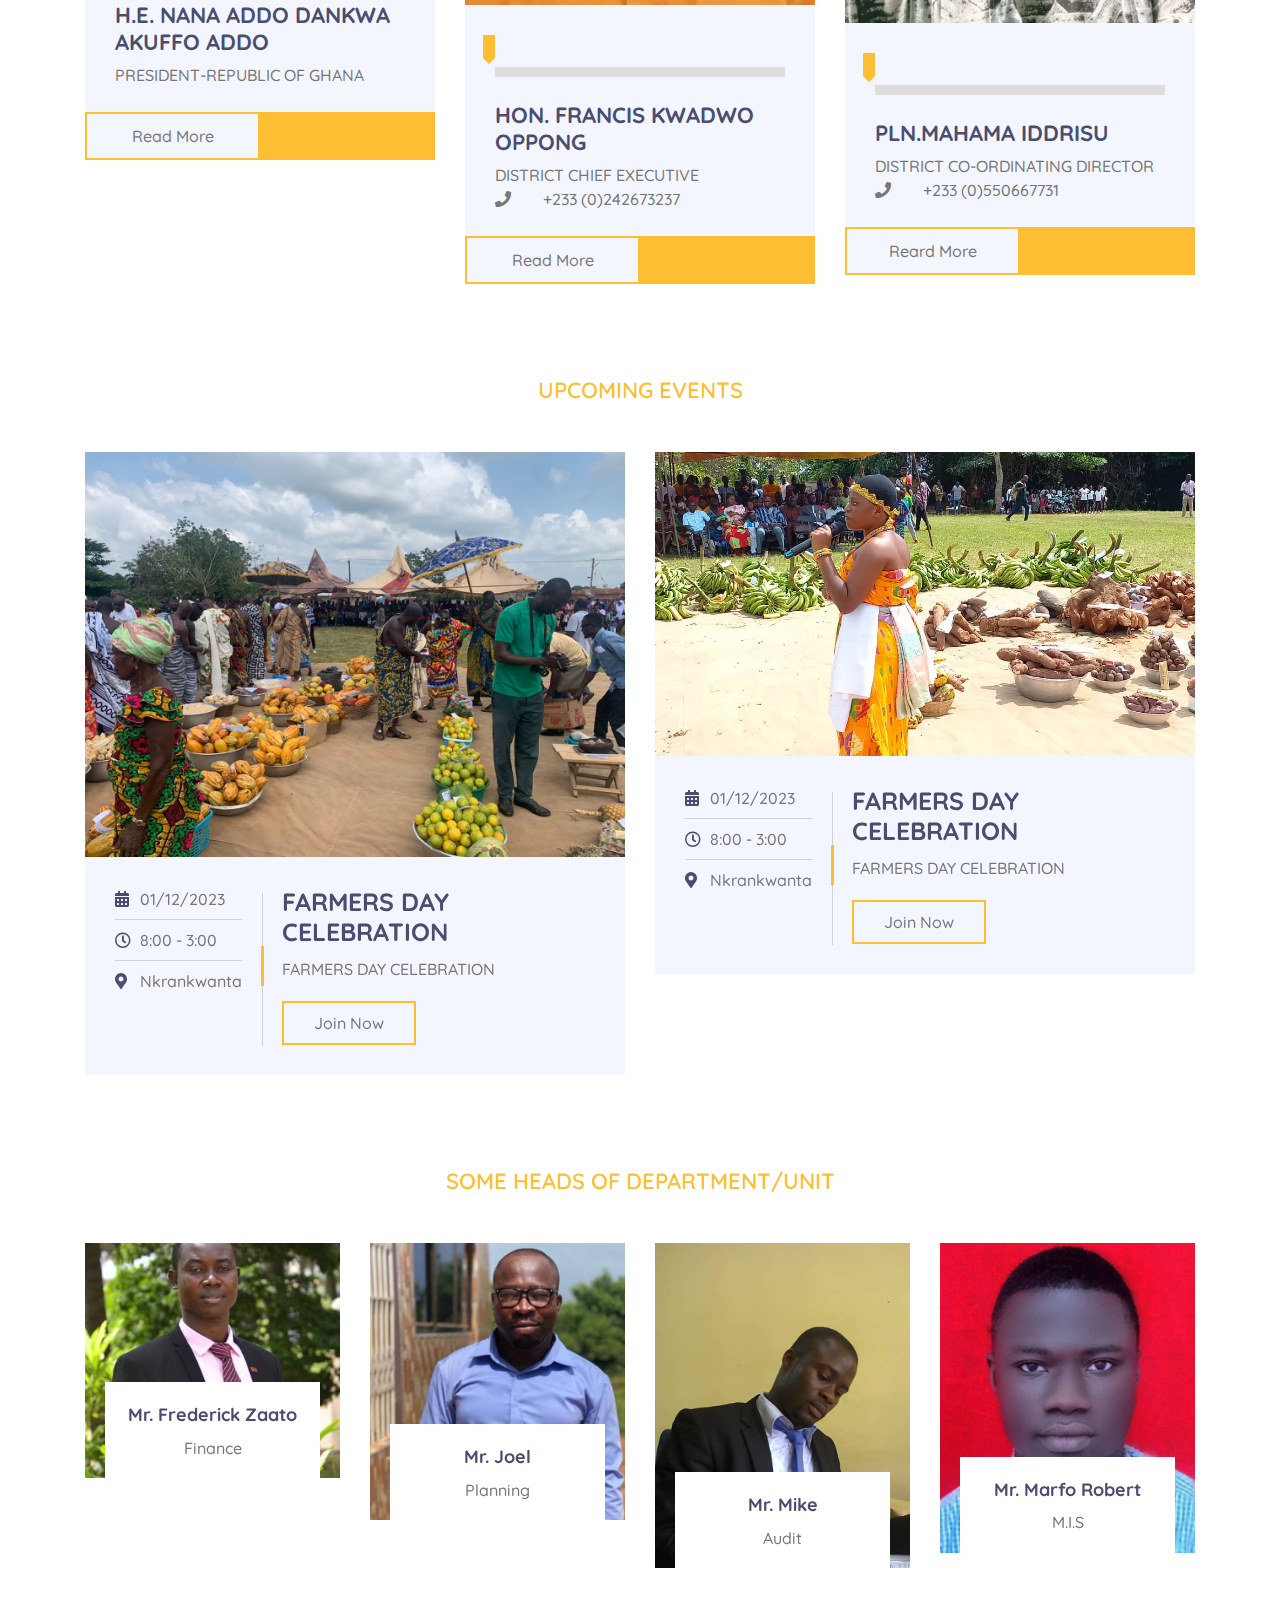
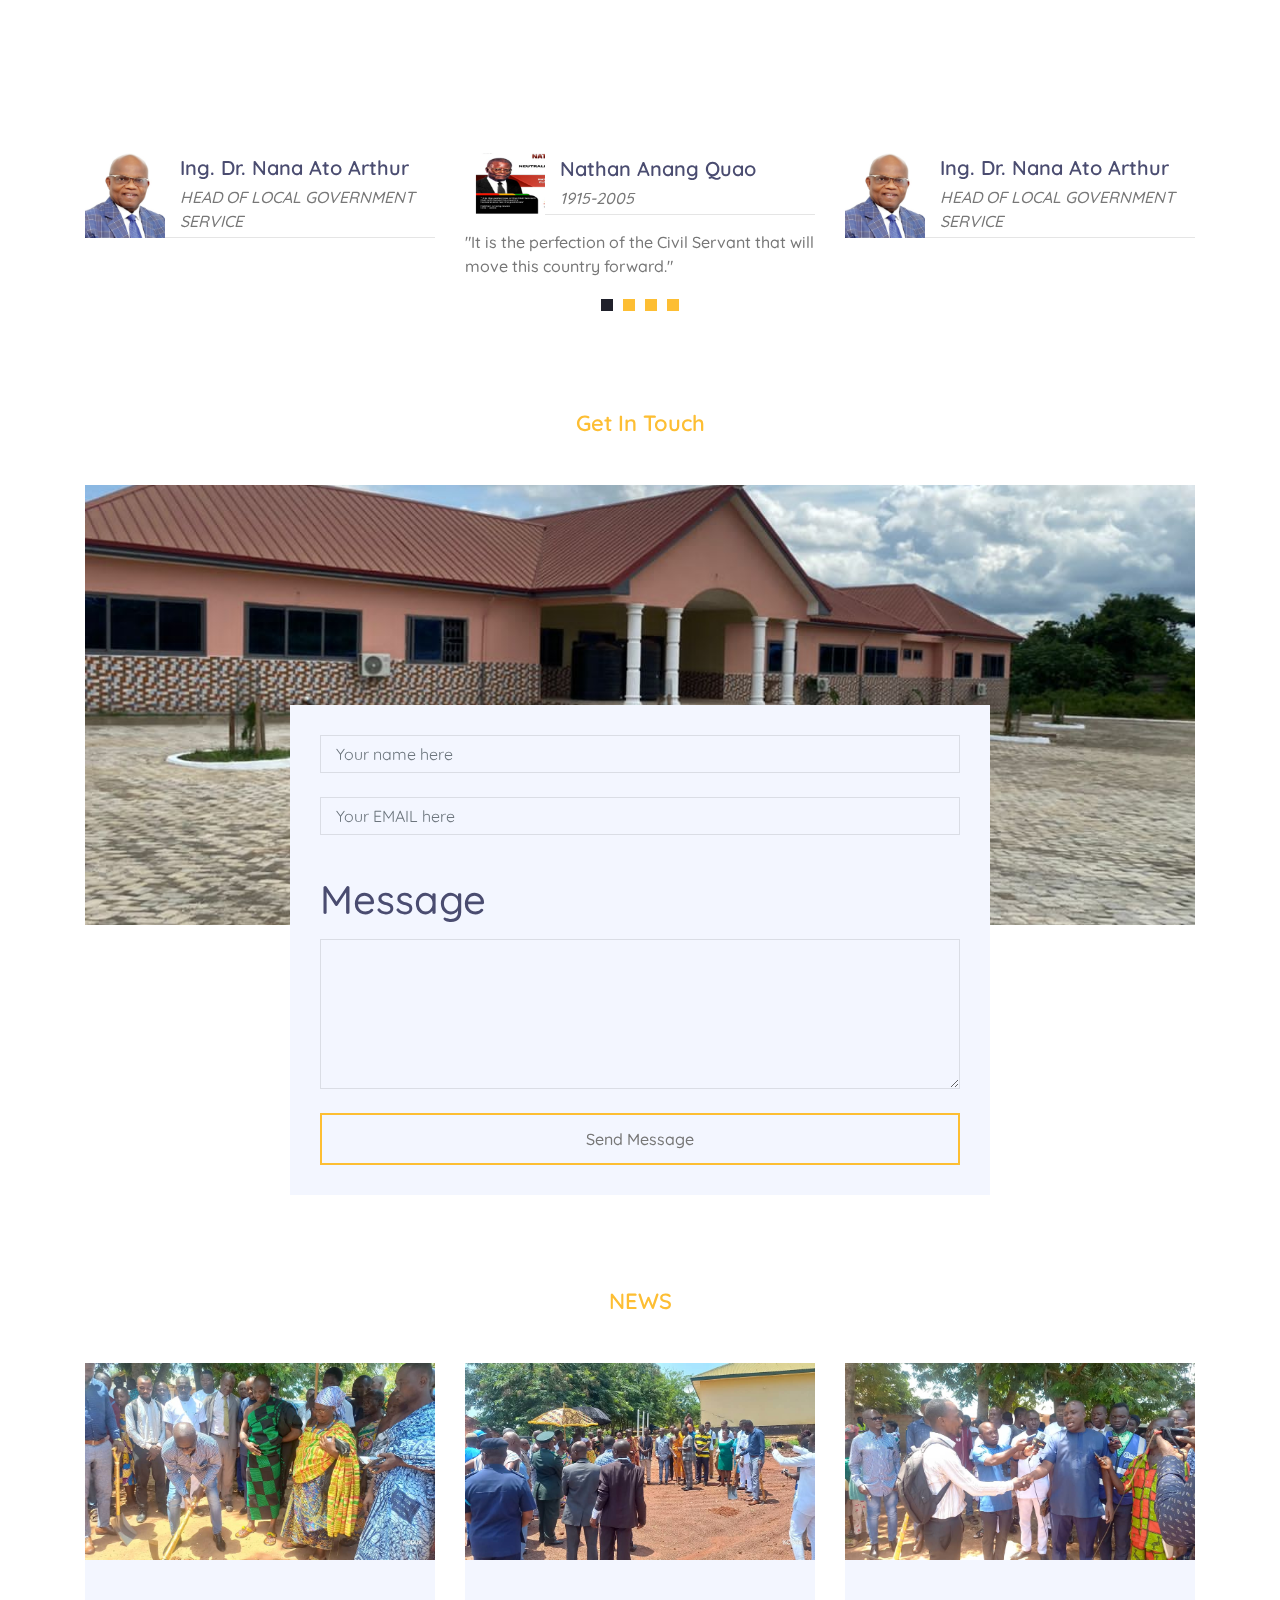
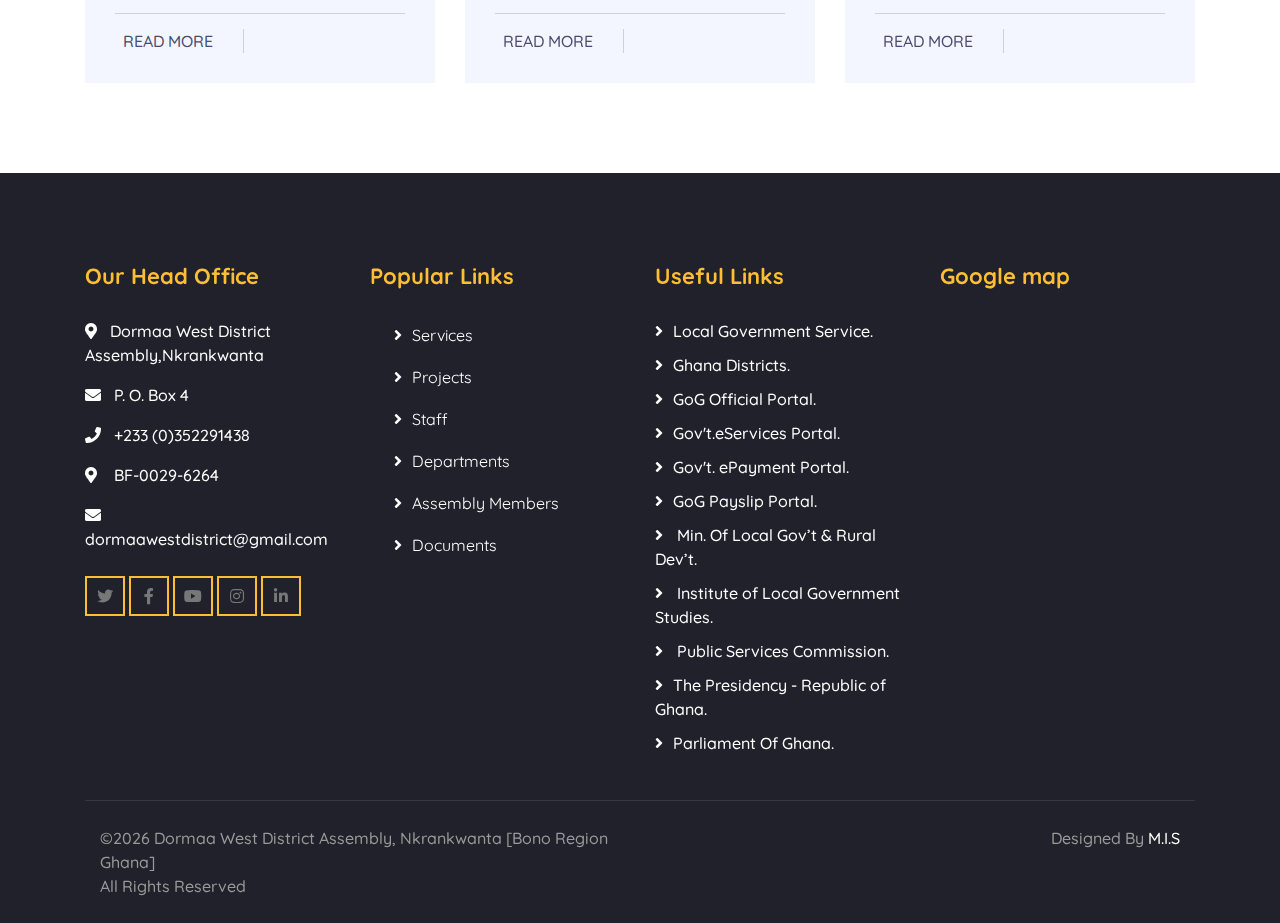
==== commit 448734e7: "Add files via upload" ====
--- a/index.html
+++ b/index.html
@@ -16,12 +16,12 @@
         <!-- CSS Libraries -->
         <link href="https://stackpath.bootstrapcdn.com/bootstrap/4.4.1/css/bootstrap.min.css" rel="stylesheet">
         <link href="https://cdnjs.cloudflare.com/ajax/libs/font-awesome/5.10.0/css/all.min.css" rel="stylesheet">
-        <link href="lib/flaticon/font/flaticon.css" rel="stylesheet">
-        <link href="lib/animate/animate.min.css" rel="stylesheet">
-        <link href="lib/owlcarousel/assets/owl.carousel.min.css" rel="stylesheet">
+        <link href="flaticon.css" rel="stylesheet">
+        <link href="animate.min.css" rel="stylesheet">
+        <link href="owl.carousel.min.css" rel="stylesheet">
 
         <!-- Template Stylesheet -->
-        <link href="css/style.css" rel="stylesheet">
+        <link href="style.css" rel="stylesheet">
     </head>
 
     <body>
@@ -97,7 +97,7 @@
                 <div class="owl-carousel">
                     <div class="carousel-item">
                         <div class="carousel-img">
-                            <img src="img/indep3.jpg" alt="Image">
+                            <img src="indep3.jpg" alt="Image">
                         </div>
                         <div class="carousel-text">
                             <h1></h1>
@@ -113,7 +113,7 @@
                     </div>
                     <div class="carousel-item">
                         <div class="carousel-img">
-                            <img src="img/indep2.jpg" alt="Image">
+                            <img src="indep2.jpg" alt="Image">
                         </div>
                         <div class="carousel-text">
                             <h1></h1>
@@ -130,7 +130,7 @@
 					
                     <div class="carousel-item">
                         <div class="carousel-img">
-                            <img src="img/indep4.jpg" alt="Image">
+                            <img src="indep4.jpg" alt="Image">
                         </div>
                         <div class="carousel-text">
                             <h1></h1>
@@ -204,7 +204,7 @@
                 <div class="row align-items-center">
                     <div class="col-lg-6">
                        <!-- <div class="about-img" data-parallax="scroll" data-image-src="img/logoo.png"></div>-->
-						<div class="about-img img-fluid" data-parallax="scroll" data-image-src="img/logoo.png"></div>
+						<div class="about-img img-fluid" data-parallax="scroll" data-image-src="logoo.png"></div>
                     </div>
                     <div class="col-lg-6">
                         <div class="section-header">
@@ -344,7 +344,7 @@
                 <div class="owl-carousel causes-carousel">
                     <div class="causes-item">
                         <div class="causes-img">
-                            <img src="img/NANAADDO.jpg" alt="Image">
+                            <img src="NANAADDO.jpg" alt="Image">
                         </div>
                         <div class="causes-progress">
                             <div class="progress">
@@ -368,7 +368,7 @@
                     </div>
                     <div class="causes-item">
                         <div class="causes-img">
-                            <img src="img/pm.jpg" alt="Image">
+                            <img src="pm.jpg" alt="Image">
                         </div>
                         <div class="causes-progress">
                             <div class="progress">
@@ -393,7 +393,7 @@
                     </div>
                     <div class="causes-item">
                         <div class="causes-img">
-                            <img src="img/cord.jpg" alt="Image">
+                            <img src="cord.png" alt="Image">
                         </div>
                         <div class="causes-progress">
                             <div class="progress">
@@ -419,7 +419,7 @@
                     </div>
                     <div class="causes-item">
                         <div class="causes-img">
-                            <img src="img/NANAADDO.jpg" alt="Image">
+                            <img src="NANAADDO.jpg" alt="Image">
                         </div>
                         <div class="causes-progress">
                             <div class="progress">
@@ -460,7 +460,7 @@
                 <div class="row">
                     <div class="col-lg-6">
                         <div class="event-item">
-                            <img src="img/events2.jpg" alt="Image">
+                            <img src="events2.jpg" alt="Image">
                             <div class="event-content">
                                 <div class="event-meta">
                                     <p><i class="fa fa-calendar-alt"></i>01/12/2023 </p>
@@ -479,7 +479,7 @@
                     </div>
                     <div class="col-lg-6">
                         <div class="event-item">
-                            <img src="img/events1.jpg" alt="Image">
+                            <img src="events1.jpg" alt="Image">
                             <div class="event-content">
                                 <div class="event-meta">
                                     <p><i class="fa fa-calendar-alt"></i>01/12/2023 </p>
@@ -513,7 +513,7 @@
                     <div class="col-lg-3 col-md-6">
                         <div class="team-item">
                             <div class="team-img">
-                                <img src="img/fo.jpg" alt="Team Image">
+                                <img src="fo.jpg" alt="Team Image">
                             </div>
                             <div class="team-text">
                                 <h2>Mr. Frederick Zaato</h2>
@@ -530,7 +530,7 @@
                     <div class="col-lg-3 col-md-6">
                         <div class="team-item">
                             <div class="team-img">
-                                <img src="img/jo.jpg" alt="Team Image">
+                                <img src="jo.jpg" alt="Team Image">
                             </div>
                             <div class="team-text">
                                 <h2>Mr. Joel</h2>
@@ -547,7 +547,7 @@
                     <div class="col-lg-3 col-md-6">
                         <div class="team-item">
                             <div class="team-img">
-                                <img src="img/mike.jpg" alt="Team Image">
+                                <img src="mike.jpg" alt="Team Image">
                             </div>
                             <div class="team-text">
                                 <h2>Mr. Mike</h2>
@@ -564,7 +564,7 @@
                     <div class="col-lg-3 col-md-6">
                         <div class="team-item">
                             <div class="team-img">
-                                <img src="img/berto.jpg" alt="Team Image">
+                                <img src="berto.jpg" alt="Team Image">
                             </div>
                             <div class="team-text">
                                 <h2>Mr. Marfo Robert</h2>
@@ -601,7 +601,7 @@
                 <div class="owl-carousel testimonials-carousel">
                     <div class="testimonial-item">
                         <div class="testimonial-profile">
-                            <img src="img/nathan.png" alt="Image">
+                            <img src="nathan.png" alt="Image">
                             <div class="testimonial-name">
                                 <h3>Nathan Anang Quao</h3>
                                 <p>1915-2005</p>
@@ -620,7 +620,7 @@
 				
 				 <div class="testimonial-item">
                         <div class="testimonial-profile">
-                            <img src="img/ato.jpg" alt="Image">
+                            <img src="ato.jpg" alt="Image">
                             <div class="testimonial-name">
                                 <h3>Ing. Dr. Nana Ato Arthur</h3>
                                 <p>HEAD OF LOCAL GOVERNMENT SERVICE</p>
@@ -652,7 +652,7 @@
 				
                     <div class="testimonial-item">
                         <div class="testimonial-profile">
-                            <img src="img/nathan.png" alt="Image">
+                            <img src="nathan.png" alt="Image">
                             <div class="testimonial-name">
                                 <h3>Nathan Anang Quao</h3>
                                 <p>1915-2005</p>
@@ -667,7 +667,7 @@
                     </div>
                    <div class="testimonial-item">
                         <div class="testimonial-profile">
-                            <img src="img/ato.jpg" alt="Image">
+                            <img src="ato.jpg" alt="Image">
                             <div class="testimonial-name">
                                 <h3>Ing. Dr. Nana Ato Arthur</h3>
                                 <p>HEAD OF LOCAL GOVERNMENT SERVICE</p>
@@ -693,7 +693,7 @@
                     <h2></h2>
                 </div>
                 <div class="contact-img">
-                    <img src="img/painted1.jpg" alt="Image">
+                    <img src="painted1.jpg" alt="Image">
                 </div>
            <div class="container">	
  <div class="messageform"> 
@@ -734,7 +734,7 @@
                     <div class="col-lg-4">
                         <div class="blog-item">
                             <div class="blog-img">
-                                <img src="img/news1.jpg" alt="Image">
+                                <img src="news1.jpg" alt="Image">
                             </div>
                             <div class="blog-text">
                                 <h3><a href="#"></a></h3>
@@ -751,7 +751,7 @@
                     <div class="col-lg-4">
                         <div class="blog-item">
                             <div class="blog-img">
-                                <img src="img/news2.jpg" alt="Image">
+                                <img src="news2.jpg" alt="Image">
                             </div>
                             <div class="blog-text">
                                 <h3><a href="#"></a></h3>
@@ -768,7 +768,7 @@
                     <div class="col-lg-4">
                         <div class="blog-item">
                             <div class="blog-img">
-                                <img src="img/news3.jpg" alt="Image">
+                                <img src="news3.jpg" alt="Image">
                             </div>
                             <div class="blog-text">
                                 <h3><a href="#"></a></h3>
@@ -892,18 +892,18 @@
         <!-- JavaScript Libraries -->
         <script src="https://code.jquery.com/jquery-3.4.1.min.js"></script>
         <script src="https://stackpath.bootstrapcdn.com/bootstrap/4.4.1/js/bootstrap.bundle.min.js"></script>
-        <script src="lib/easing/easing.min.js"></script>
-        <script src="lib/owlcarousel/owl.carousel.min.js"></script>
-        <script src="lib/waypoints/waypoints.min.js"></script>
-        <script src="lib/counterup/counterup.min.js"></script>
-        <script src="lib/parallax/parallax.min.js"></script>
+        <script src="easing.min.js"></script>
+        <script src="owl.carousel.min.js"></script>
+        <script src="waypoints.min.js"></script>
+        <script src="counterup.min.js"></script>
+        <script src="parallax.min.js"></script>
         
         <!-- Contact Javascript File -->
         <script src="mail/jqBootstrapValidation.min.js"></script>
         <script src="mail/contact.js"></script>
 
         <!-- Template Javascript -->
-        <script src="js/main.js"></script>
+        <script src="main.js"></script>
 		<!--AUTO UPDATE FOOTER ENDS HERE-->
 			  
 <!--AUTO UPDATE YEAR SCRIPTS STARTS HERE--> 
--- a/style.css
+++ b/style.css
@@ -0,0 +1,2146 @@
+/*******************************/
+/********* General CSS *********/
+/*******************************/
+body {
+    color: #777777;
+    font-weight: 500;
+    background: #ffffff;
+    font-family: 'Quicksand', sans-serif;
+}
+
+h1,
+h2, 
+h3, 
+h4,
+h5, 
+h6 {
+    color: #4a4c70;
+}
+
+a {
+    color: #4a4c70;
+    transition: .3s;
+}
+
+a:hover,
+a:active,
+a:focus {
+    color: #FDBE33;
+    outline: none;
+    text-decoration: none;
+}
+
+.btn.btn-custom {
+    padding: 12px 20px;
+    text-align: center; 
+   font-size: 16px;
+    font-weight: 500;
+    color: #777777;
+    border-radius: 0;
+    border: 2px solid #FDBE33;
+    box-shadow: inset 0 0 0 0 #FDBE33;
+    transition: ease-out 0.3s;
+    -webkit-transition: ease-out 0.3s;
+    -moz-transition: ease-out 0.3s;
+}
+
+.btn.btn-custom:hover {
+    color: #20212B;
+    box-shadow: inset 0 0 0 30px #FDBE33;
+}
+
+.btn:focus,
+.form-control:focus {
+    box-shadow: none;
+}
+
+.container-fluid {
+    max-width: 1366px;
+}
+
+[class^="flaticon-"]:before, [class*=" flaticon-"]:before,
+[class^="flaticon-"]:after, [class*=" flaticon-"]:after {   
+    font-size: inherit;
+    margin-left: 0;
+}
+
+
+/**********************************/
+/****** Loader & Back to Top ******/
+/**********************************/
+#loader {
+    position: fixed;
+    top: 0;
+    right: 0;
+    bottom: 0;
+    left: 0;
+    display: flex;
+    align-items: center;
+    justify-content: center;
+    background: #ffffff;
+    opacity: 0;
+    visibility: hidden;
+    -webkit-transition: opacity .3s ease-out, visibility 0s linear .3s;
+    -o-transition: opacity .3s ease-out, visibility 0s linear .3s;
+    transition: opacity .3s ease-out, visibility 0s linear .3s;
+    z-index: 999;
+}
+
+#loader.show {
+    -webkit-transition: opacity .6s ease-out, visibility 0s linear 0s;
+    -o-transition: opacity .6s ease-out, visibility 0s linear 0s;
+    transition: opacity .6s ease-out, visibility 0s linear 0s;
+    visibility: visible;
+    opacity: 1;
+}
+
+#loader .loader {
+    position: relative;
+    width: 45px;
+    height: 45px;
+    border: 5px solid #dddddd;
+    border-top: 5px solid #FDBE33;
+    border-radius: 50%;
+    -webkit-animation: spin 2s linear infinite;
+    animation: spin 2s linear infinite;
+}
+
+@-webkit-keyframes spin {
+    0% { -webkit-transform: rotate(0deg); }
+    100% { -webkit-transform: rotate(360deg); }
+}
+
+@keyframes spin {
+    0% { transform: rotate(0deg); }
+    100% { transform: rotate(360deg); }
+}
+
+.back-to-top {
+    position: fixed;
+    display: none;
+    background: #FDBE33;
+    width: 44px;
+    height: 44px;
+    text-align: center;
+    line-height: 1;
+    font-size: 22px;
+    right: 15px;
+    bottom: 15px;
+    transition: background 0.5s;
+    z-index: 9;
+}
+
+.back-to-top i {
+    color: #4a4c70;
+    padding-top: 10px;
+}
+
+.back-to-top:hover {
+    background: #4a4c70;
+}
+
+.back-to-top:hover i {
+    color: #FDBE33;
+}
+
+
+/**********************************/
+/********** Top Bar CSS ***********/
+/**********************************/
+.top-bar {
+    position: absolute;
+    height: 45px;
+    width: 100%;
+    top: 0;
+    left: 0;
+    z-index: 3;
+    border-bottom: 1px solid rgba(255, 255, 255, .3);
+}
+
+.top-bar .top-bar-left {
+    display: flex;
+    align-items: center;
+    justify-content: flex-start;
+}
+
+.top-bar .top-bar-right {
+    display: flex;
+    align-items: center;
+    justify-content: flex-end;
+}
+
+.top-bar .text {
+    display: flex;
+    align-items: center;
+    justify-content: center;
+    flex-direction: row;
+    height: 45px;
+    padding: 0 10px;
+    text-align: center;
+    border-left: 1px solid rgba(255, 255, 255, .3);
+}
+
+.top-bar .text:last-child {
+    border-right: 1px solid rgba(255, 255, 255, .3);
+}
+
+.top-bar .text i {
+    font-size: 16px;
+    color: #FDBE33;
+    margin-right: 5px;
+}
+
+.top-bar .text p {
+    color: #ffffff;
+    font-size: 16px;
+    font-weight: 500;
+    margin: 0;
+}
+
+.top-bar .social {
+    display: flex;
+    height: 45px;
+    font-size: 0;
+    justify-content: flex-end;
+}
+
+.top-bar .social a {
+    display: flex;
+    align-items: center;
+    justify-content: center;
+    width: 45px;
+    height: 100%;
+    font-size: 16px;
+    color: #FDBE33;
+    border-right: 1px solid rgba(255, 255, 255, .3);
+}
+
+.top-bar .social a:first-child {
+    border-left: 1px solid rgba(255, 255, 255, .3);
+}
+
+.top-bar .social a:hover {
+    color: #ffffff;
+    background: #FDBE33;
+}
+
+@media (min-width: 992px) {
+    .top-bar {
+        padding: 0 60px;
+    }
+}
+
+
+/**********************************/
+/*********** Nav Bar CSS **********/
+/**********************************/
+.navbar {
+    position: relative;
+    transition: .5s;
+    z-index: 999;
+}
+
+.navbar.nav-sticky {
+    position: fixed;
+    top: 0;
+    width: 100%;
+    box-shadow: 0 2px 5px rgba(0, 0, 0, .3);
+    transition: .5s;
+}
+
+.navbar .navbar-brand {
+    margin: 0;
+    color: #ffffff;
+    font-size: 45px;
+    line-height: 0px;
+    font-weight: 700;
+    letter-spacing: 5px;
+    text-transform: uppercase;
+}
+
+.navbar .navbar-brand img {
+    max-width: 100%;
+    max-height: 40px;
+}
+
+.navbar-dark .navbar-nav .nav-link,
+.navbar-dark .navbar-nav .nav-link:focus,
+.navbar-dark .navbar-nav .nav-link:hover,
+.navbar-dark .navbar-nav .nav-link.active {
+    padding: 10px 15px 8px 15px;
+    color: #ffffff;
+}
+
+.navbar-dark .navbar-nav .nav-link:hover,
+.navbar-dark .navbar-nav .nav-link.active {
+    color: #FDBE33;
+    transition: none;
+}
+
+.navbar .dropdown-menu {
+    margin-top: 0;
+    border: 0;
+    border-radius: 0;
+    background: #f8f9fa;
+}
+
+@media (min-width: 992px) {
+    .navbar {
+        position: absolute;
+        width: 100%;
+        top: 45px;
+        padding: 20px 60px;
+        background: transparent !important;
+        border-bottom: 1px solid rgba(255, 255, 255, .3);
+        z-index: 9;
+    }
+    
+    .navbar.nav-sticky {
+        padding: 10px 60px;
+        background: #20212B !important;
+        border-bottom: none;
+    }
+    
+    .page .navbar {
+        background: #20212B !important;
+    }
+    
+    .navbar a.nav-link {
+        padding: 8px 15px;
+        font-size: 16px;
+        letter-spacing: 1px;
+    }
+}
+
+@media (max-width: 991.98px) {   
+    .navbar {
+        padding: 15px;
+        background: #20212B !important;
+    }
+    
+    .navbar a.nav-link {
+        padding: 5px;
+    }
+    
+    .navbar .dropdown-menu {
+        box-shadow: none;
+    }
+}
+
+
+/*******************************/
+/********** Hero CSS ***********/
+/*******************************/
+.carousel {
+    position: relative;
+    width: 100%;
+    min-height: 300px;
+    background: #ffffff;
+    margin-bottom: 45px;
+}
+
+.carousel .container-fluid {
+    padding: 0;
+}
+
+.carousel .carousel-item {
+    position: relative;
+    width: 100%;
+    min-height: 300px;
+    display: flex;
+    align-items: center;
+    justify-content: center;
+    flex-direction: column;
+}
+
+.carousel .carousel-img {
+    position: relative;
+    width: 100%;
+    height: 100%;
+    min-height: 300px;
+    text-align: right;
+    overflow: hidden;
+}
+
+.carousel .carousel-img::after {
+    position: absolute;
+    content: "";
+    top: 0;
+    right: 0;
+    bottom: 0;
+    left: 0;
+    background: rgba(0, 0, 0, .5);
+    z-index: 1;
+}
+
+.carousel .carousel-img img {
+    width: 100%;
+    height: 100%;
+    object-fit: cover;
+}
+
+.carousel .carousel-text {
+    position: absolute;
+    max-width: 700px;
+    display: flex;
+    align-items: center;
+    justify-content: center;
+    flex-direction: column;
+    z-index: 2;
+}
+
+.carousel .carousel-text h1 {
+    text-align: center;
+    color: #ffffff;
+    font-size: 60px;
+    font-weight: 700;
+    margin-bottom: 20px;
+}
+
+.carousel .carousel-text p {
+    color: #ffffff;
+    text-align: center;
+    font-size: 20px;
+    margin-bottom: 25px;
+}
+
+.carousel .carousel-btn .btn.btn-custom {
+    color: #ffffff;
+}
+
+.carousel .carousel-btn .btn.btn-custom:hover {
+    color: #20212B;
+}
+
+.carousel .carousel-btn .btn:first-child {
+    margin-right: 15px;
+}
+
+.carousel .owl-nav {
+    position: absolute;
+    width: 100%;
+    height: 60px;
+    top: calc(50% - 30px);
+    left: 0;
+    display: flex;
+    justify-content: space-between;
+    z-index: 9;
+}
+
+.carousel .owl-nav .owl-prev,
+.carousel .owl-nav .owl-next {
+    width: 60px;
+    height: 60px;
+    display: flex;
+    align-items: center;
+    justify-content: center;
+    color: #FDBE33;
+    background: rgba(256, 256, 256, .2);
+    font-size: 22px;
+    transition: .3s;
+}
+
+.carousel .owl-nav .owl-prev:hover,
+.carousel .owl-nav .owl-next:hover {
+    color: #ffffff;
+    background: #FDBE33;
+}
+
+.carousel .owl-nav .owl-prev {
+    margin-right: 2px;
+}
+
+.carousel .animated {
+    -webkit-animation-duration: 1s;
+    animation-duration: 1s;
+}
+
+#videoModal .modal-dialog {
+    position: relative;
+    max-width: 800px;
+    margin: 60px auto 0 auto;
+}
+
+#videoModal .modal-body {
+    position: relative;
+    padding: 0px;
+}
+
+#videoModal .close {
+    position: absolute;
+    width: 30px;
+    height: 30px;
+    right: 0px;
+    top: -30px;
+    z-index: 999;
+    font-size: 30px;
+    font-weight: normal;
+    color: #ffffff;
+    background: #000000;
+    opacity: 1;
+}
+
+@media (max-width: 991.98px) {
+    .carousel .carousel-text h1 {
+        font-size: 35px;
+    }
+    
+    .carousel .carousel-text p {
+        font-size: 16px;
+    }
+    
+    .carousel .carousel-text .btn {
+        padding: 12px 30px;
+        font-size: 15px;
+        letter-spacing: 0;
+    }
+}
+
+@media (max-width: 767.98px) {
+    .carousel .carousel-text h1 {
+        font-size: 30px;
+    }
+    
+    .carousel .carousel-text .btn {
+        padding: 10px 25px;
+        font-size: 15px;
+        letter-spacing: 0;
+    }
+}
+
+@media (max-width: 575.98px) {
+    .carousel .carousel-text h1 {
+        font-size: 25px;
+    }
+    
+    .carousel .carousel-text .btn {
+        padding: 8px 20px;
+        font-size: 14px;
+        letter-spacing: 0;
+    }
+}
+
+
+/*******************************/
+/******* Page Header CSS *******/
+/*******************************/
+.page-header {
+    position: relative;
+    margin-bottom: 45px;
+    padding: 210px 0 90px 0;
+    text-align: center;
+    background: linear-gradient(rgba(0, 0, 0, .5), rgba(0, 0, 0, .5)), url(../img/painted1.jpg);
+    background-attachment: fixed;
+    background-position: center;
+    background-repeat: no-repeat;
+    background-size: cover;
+}
+
+.page-header h2 {
+    position: relative;
+    color: #FDBE33;
+    font-size: 60px;
+    font-weight: 700;
+    margin-bottom: 20px;
+    padding-bottom: 5px;
+}
+
+.page-header h2::after {
+    position: absolute;
+    content: "";
+    width: 100px;
+    height: 2px;
+    left: calc(50% - 50px);
+    bottom: 0;
+    background: #FDBE33;
+}
+
+.page-header a {
+    position: relative;
+    padding: 0 12px;
+    font-size: 22px;
+    color: #ffffff;
+}
+
+.page-header a:hover {
+    color: #FDBE33;
+}
+
+.page-header a::after {
+    position: absolute;
+    content: "/";
+    width: 8px;
+    height: 8px;
+    top: -2px;
+    right: -7px;
+    text-align: center;
+    color: #ffffff;
+}
+
+.page-header a:last-child::after {
+    display: none;
+}
+
+@media (max-width: 991.98px) {
+    .page-header {
+        padding: 60px 0;
+    }
+    
+    .page-header h2 {
+        font-size: 45px;
+    }
+    
+    .page-header a {
+        font-size: 20px;
+    }
+}
+
+@media (max-width: 767.98px) {
+    .page-header {
+        padding: 45px 0;
+    }
+    
+    .page-header h2 {
+        font-size: 35px;
+    }
+    
+    .page-header a {
+        font-size: 18px;
+    }
+}
+
+
+/*******************************/
+/******* Section Header ********/
+/*******************************/
+.section-header {
+    position: relative;
+    width: 100%;
+    max-width: 700px;
+    margin: 0 auto 45px auto;
+}
+
+.section-header p {
+    margin-bottom: 5px;
+    position: relative;
+    font-size: 22px;
+    font-weight: 600;
+    text-transform: capitalize;
+    color: #FDBE33;
+}
+
+.section-header h2 {
+    margin: 0;
+    font-size: 45px;
+    font-weight: 700;
+}
+
+@media (max-width: 991.98px) {
+    .section-header h2 {
+        font-size: 45px;
+    }
+}
+
+@media (max-width: 767.98px) {
+    .section-header h2 {
+        font-size: 40px;
+    }
+}
+
+@media (max-width: 575.98px) {
+    .section-header h2 {
+        font-size: 35px;
+    }
+}
+
+
+/*******************************/
+/********** About CSS **********/
+/*******************************/
+.about {
+    position: relative;
+    width: 100%;
+    padding: 45px 0;
+}
+
+.about .section-header {
+    margin-bottom: 30px;
+    margin-left: 0;
+}
+
+.about .about-img {
+    width: 100%;
+    height: 100vh;
+}
+
+.about .about-tab {
+    width: 100%;
+}
+
+.about .about-tab .nav.nav-pills .nav-link {
+    padding: 8px;
+    font-weight: 600;
+    background: none;
+    border-radius: 0;
+    border-bottom: 1px solid rgba(0, 0, 0, .15);
+    transition: none;
+}
+
+.about .about-tab .nav.nav-pills .nav-link:hover,
+.about .about-tab .nav.nav-pills .nav-link.active {
+    color: #FDBE33;
+    padding-bottom: 7px;
+    border-bottom: 3px solid #FDBE33;
+}
+
+.about .about-tab .tab-content {
+    padding: 15px 0 0 0;
+    background: transparent;
+}
+
+.about .about-tab .tab-content .container {
+    padding: 0;
+}
+
+@media (max-width: 991.98px) {
+    .about .section-header {
+        margin-top: 30px;
+    }
+}
+
+
+/*******************************/
+/********* Service CSS *********/
+/*******************************/
+.service {
+    position: relative;
+    width: 100%;
+    padding: 45px 0 15px 0;
+}
+
+.service .service-item {
+    position: relative;
+    width: 100%;
+    display: flex;
+    justify-content: space-between;
+    margin-bottom: 45px;
+    transition: .3s;
+}
+
+.service .service-icon {
+    position: relative;
+    width: 60px;
+}
+
+.service .service-icon i {
+    position: relative;
+    display: block;
+    color: #FDBE33;
+    font-size: 60px;
+    line-height: 60px;
+    margin-top: 5px;
+}
+
+.service .service-text {
+    position: relative;
+    margin-left: 20px;
+    padding-left: 20px;
+}
+
+.service .service-text::before {
+    position: absolute;
+    content: "";
+    width: 1px;
+    height: calc(100% - 10px);
+    top: 5px;
+    left: 0;
+    background: rgba(0, 0, 0, .1);
+}
+
+.service .service-text::after {
+    position: absolute;
+    content: "";
+    width: 3px;
+    height: 40px;
+    top: calc(50% - 20px);
+    left: -1px;
+    background: #FDBE33;
+}
+
+.service .service-text h3 {
+    margin-bottom: 10px;
+    font-size: 22px;
+    font-weight: 700;
+    letter-spacing: 1px;
+}
+
+.service .service-text p {
+    margin: 0;
+}
+
+
+/*******************************/
+/********* Donate CSS **********/
+/*******************************/
+.donate {
+    position: relative;
+    width: 100%;
+    margin: 45px 0;
+    background: rgba(0, 0, 0, .5);
+}
+
+.donate .donate-content {
+    padding: 45px 0 15px 0;
+}
+
+.container .donate {
+    margin: 90px 0;
+}
+
+.container .donate .donate-content {
+    padding: 45px 30px 15px 30px;
+}
+
+.donate .donate-content .section-header {
+    margin-bottom: 30px;
+}
+
+.donate .donate-content .section-header h2 {
+    color: #ffffff;
+}
+
+.donate .donate-text p {
+    color: #ffffff;
+    font-size: 18px;
+}
+
+.donate .donate-form {
+    padding: 90px 30px;
+    background: #FDBE33;
+}
+
+.donate .donate-form .control-group {
+    margin-bottom: 15px;
+}
+
+.donate .donate-form .form-control {
+    height: 60px;
+    color: #ffffff;
+    padding: 0 15px;
+    border-radius: 0;
+    border: 1px solid #ffffff;
+    background: transparent;
+}
+
+.donate .donate-form .form-control::placeholder {
+    color: #ffffff;
+    opacity: 1;
+}
+
+.donate .donate-form .form-control:-ms-input-placeholder,
+.donate .donate-form .form-control::-ms-input-placeholder {
+    color: #ffffff;
+}
+
+.donate .donate-form .btn-group {
+    display: flex;
+    justify-content: space-between;
+    margin-bottom: 15px;
+}
+
+.donate .donate-form .btn.btn-custom {
+    padding: 15px 0;
+    width: 100%;
+    height: 60px;
+    color: #ffffff;
+    border: 1px solid #ffffff;
+    box-shadow: inset 0 0 0 0 #ffffff;
+}
+
+.donate .donate-form .btn.btn-custom:hover,
+.donate .donate-form .btn.btn-custom.active {
+    color: #FDBE33;
+    border: 1px solid #ffffff;
+    box-shadow: inset 0 0 0 30px #ffffff;
+}
+
+
+
+/*******************************/
+/********** Causes CSS *********/
+/*******************************/
+.causes {
+    position: relative;
+    width: 100%;
+    padding: 45px 0;
+}
+
+.causes .causes-carousel {
+    width: calc(100% + 30px);
+    margin-left: -15px;
+    margin-right: -15px;
+}
+
+.causes .causes-item {
+    margin: 0 15px;
+    overflow: hidden;
+    background: #f3f6ff;
+}
+
+.causes .causes-img {
+    overflow: hidden;
+}
+
+.causes .causes-img img {
+    width: 100%;
+    transition: .3s;
+}
+
+.causes .causes-item:hover img {
+    transform: scale(1.1);
+}
+
+
+.causes .causes-progress {
+    width: 100%;
+    margin-top: 32px;
+    padding: 30px 30px 20px 30px;
+}
+
+.causes .progress {
+    height: 10px;
+    border-radius: 0;
+    background: #dddddd;
+    overflow: visible;
+}
+
+.causes .progress .progress-bar {
+    position: relative;
+    width: 0px;
+    background: #FDBE33;
+    overflow: visible;
+    transition: 2s;
+}
+
+.causes .progress-bar span {
+    position: absolute;
+    top: -32px;
+    right: 0;
+    height: 23px;
+    display: inline-block;
+    padding: 2px 6px;
+    background: #FDBE33;
+    color: #20212B;
+}
+
+.causes .progress-bar span::after {
+    position: absolute;
+    content: "";
+    width: 0;
+    height: 0;
+    top: 23px;
+    left: calc(50% - 6px);
+    border: 6px solid;
+    border-color: #FDBE33 transparent transparent transparent;
+}
+
+.causes .progress-text {
+    margin-top: 5px;
+    display: flex;
+    justify-content: space-between;
+}
+
+.causes .progress-text p {
+    margin: 0;
+}
+
+.causes .causes-text {
+    padding: 0 30px;
+}
+
+.causes .causes-text h3 {
+    font-size: 22px;
+    font-weight: 700;
+}
+
+.causes .causes-text p {
+    margin: 0;
+}
+
+.causes .causes-btn {
+    margin-top: 25px;
+    display: flex;
+    justify-content: space-between;
+}
+
+.causes .causes-btn .btn {
+    padding: 10px 0;
+    width: 50%;
+}
+
+.causes .causes-btn .btn:last-child {
+    color: #20212B;
+    background: #FDBE33;
+}
+
+.causes .causes-btn .btn:last-child:hover {
+    color: #ffffff;
+}
+
+
+
+/*******************************/
+/********** Facts CSS **********/
+/*******************************/
+.facts {
+    position: relative;
+    width: 100%;
+    min-height: 400px;
+    margin: 45px 0;
+    display: flex;
+    align-items: center;
+    background: rgba(0, 0, 0, .5);
+}
+
+.facts .facts-item {
+    display: flex;
+    flex-direction: row;
+    margin: 25px 0;
+}
+
+.facts .facts-item i {
+    margin-top: 10px;
+    font-size: 60px;
+    line-height: 60px;
+    color: #FDBE33;
+}
+
+.facts .facts-text {
+    padding-left: 20px;
+}
+
+.facts .facts-text h3 {
+    position: relative;
+    display: inline-block;
+    color: #ffffff;
+    font-size: 45px;
+    font-weight: 700;
+}
+
+.facts .facts-text h3::after {
+    position: absolute;
+    top: 0px;
+    color: #ffffff;
+    font-size: 25px;
+    font-family: "Font Awesome 5 Free";
+    font-weight: 900;
+}
+
+.facts .facts-text h3.facts-plus::after {
+    content: "\f067";
+    right: -25px;
+}
+
+.facts .facts-text h3.facts-dollar::after {
+    content: "\f155";
+    right: -18px;
+}
+
+.facts .facts-text p {
+    color: #ffffff;
+    font-size: 22px;
+    font-weight: 600;
+    margin: 0;
+}
+
+
+/*******************************/
+/*********** Team CSS **********/
+/*******************************/
+.team {
+    position: relative;
+    width: 100%;
+    padding: 45px 0 15px 0;
+}
+
+.team .team-item {
+    position: relative;
+    margin-bottom: 35px;
+}
+
+.team .team-img {
+    position: relative;
+    overflow: hidden;
+}
+
+.team .team-img img {
+    width: 100%;
+    transform: scale(1.1);
+    margin-bottom: -15px;
+    transition: .3s;
+}
+
+.team .team-item:hover img {
+    margin: -15px 0 0 0;
+}
+
+.team .team-text {
+    position: absolute;
+    width: calc(100% - 40px);
+    height: 96px;
+    bottom: 0;
+    left: 20px;
+    padding: 22px 0;
+    text-align: center;
+    background: #ffffff;
+    transition: .3s;
+    overflow: hidden;
+}
+
+.team .team-text h2 {
+    font-size: 18px;
+    font-weight: 700;
+    margin-bottom: 10px;
+}
+
+.team .team-text p {
+    margin-bottom: 20px;
+}
+
+.team .team-social {
+    position: relative;
+    font-size: 0;
+}
+
+.team .team-social a {
+    display: inline-block;
+    width: 35px;
+    height: 35px;
+    margin: 0 3px;
+    padding: 5px 0;
+    text-align: center;
+    font-size: 14px;
+    color: #4a4c70;
+    border: 2px solid #FDBE33;
+    transition: .3s;
+}
+
+.team .team-social a:hover {
+    color: #20212B;
+    background: #FDBE33;
+}
+
+.team .team-item:hover .team-text {
+    height: 160px;
+}
+
+
+/*******************************/
+/******* Testimonial CSS *******/
+/*******************************/
+.testimonial {
+    position: relative;
+    width: 100%;
+    padding: 45px 0;
+}
+
+.testimonial .testimonials-carousel {
+    position: relative;
+    width: calc(100% + 30px);
+    margin: 0 -15px;
+}
+
+.testimonial .testimonial-item {
+    position: relative;
+    width: 100%;
+    padding: 0 15px;
+    display: flex;
+    flex-direction: column;
+    overflow: hidden;
+}
+
+.testimonial .testimonial-profile {
+    display: flex;
+    align-items: center;
+    margin-bottom: 15px;
+    border-bottom: 1px solid rgba(0, 0, 0, .1);
+}
+
+.testimonial .testimonial-profile img {
+    width: 80px;
+    margin-bottom: -1px;
+}
+
+.testimonial .testimonial-name {
+    padding-left: 15px;
+    width: calc(100% - 95px);
+}
+
+.testimonial .testimonial-name h3 {
+    font-size: 20px;
+    font-weight: 600;
+    margin-bottom: 5px;
+}
+
+.testimonial .testimonial-name p {
+    margin: 0;
+    font-style: italic;
+}
+
+.testimonial .testimonial-text p {
+    margin: 0;
+}
+
+.testimonial .owl-dots {
+    margin-top: 15px;
+    text-align: center;
+}
+
+.testimonial .owl-dot {
+    display: inline-block;
+    margin: 0 5px;
+    width: 12px;
+    height: 12px;
+    border-radius: 0;
+    background: #FDBE33;
+}
+
+.testimonial .owl-dot.active {
+    background: #20212B;
+}
+
+
+/*******************************/
+/******** Volunteer CSS ********/
+/*******************************/
+.volunteer {
+    position: relative;
+    width: 100%;
+    margin: 45px 0;
+    background: rgba(0, 0, 0, .5);
+}
+
+.volunteer .volunteer-content {
+    padding: 30px 0 45px 0;
+}
+
+.container .volunteer {
+    margin: 90px 0;
+}
+
+.container .volunteer .volunteer-content {
+    padding: 45px 30px 15px 30px;
+}
+
+.volunteer .volunteer-content .section-header {
+    margin-bottom: 30px;
+}
+
+.volunteer .volunteer-content .section-header h2 {
+    color: #ffffff;
+}
+
+.volunteer .volunteer-text p {
+    color: #ffffff;
+    font-size: 18px;
+}
+
+.volunteer .volunteer-form {
+    padding: 90px 30px;
+    background: #FDBE33;
+}
+
+.volunteer .volunteer-form .control-group {
+    margin-bottom: 15px;
+}
+
+.volunteer .volunteer-form .form-control {
+    height: 60px;
+    color: #ffffff;
+    padding: 0 15px;
+    border-radius: 0;
+    border: 1px solid #ffffff;
+    background: transparent;
+}
+
+.volunteer .volunteer-form textarea.form-control {
+    height: 120px;
+    padding: 15px;
+}
+
+.volunteer .volunteer-form .form-control::placeholder {
+    color: #ffffff;
+    opacity: 1;
+}
+
+.volunteer .volunteer-form .form-control:-ms-input-placeholder,
+.volunteer .volunteer-form .form-control::-ms-input-placeholder {
+    color: #ffffff;
+}
+
+.volunteer .volunteer-form .btn.btn-custom {
+    padding: 15px 0;
+    width: 100%;
+    height: 60px;
+    color: #ffffff;
+    border: 1px solid #ffffff;
+    box-shadow: inset 0 0 0 0 #ffffff;
+}
+
+.volunteer .volunteer-form .btn.btn-custom:hover {
+    color: #FDBE33;
+    border: 1px solid #ffffff;
+    box-shadow: inset 0 0 0 30px #ffffff;
+}
+
+
+/*******************************/
+/********** Event CSS **********/
+/*******************************/
+.event {
+    position: relative;
+    width: 100%;
+    padding: 45px 0 15px 0;
+}
+
+.event .event-item {
+    margin-bottom: 30px;
+    background: #f3f6ff;
+}
+
+.event .event-item img {
+    width: 100%;
+}
+
+.event .event-content {
+    padding: 30px;
+    display: flex;
+}
+
+.event .event-meta {
+    margin-bottom: 15px;
+    display: flex;
+    flex-direction: column;
+}
+
+.event .event-meta p {
+    position: relative;
+    margin-bottom: 8px;
+    padding-bottom: 8px;
+    white-space: nowrap;
+    border-bottom: 1px solid rgba(0, 0, 0, .15);
+}
+
+.event .event-meta p:last-child {
+    border-bottom: none;
+}
+
+.event .event-meta i {
+    color: #4a4c70;
+    width: 25px;
+}
+
+.event .event-text {
+    position: relative;
+    margin-left: 20px;
+    padding-left: 20px;
+}
+
+.event .event-text::before {
+    position: absolute;
+    content: "";
+    width: 1px;
+    height: calc(100% - 5px);
+    top: 6px;
+    left: 0;
+    background: rgba(0, 0, 0, .15);
+}
+
+.event .event-text::after {
+    position: absolute;
+    content: "";
+    width: 3px;
+    height: 40px;
+    top: calc(50% - 20px);
+    left: -1px;
+    background: #FDBE33;
+}
+
+.event .event-text h3 {
+    font-size: 25px;
+    font-weight: 700;
+    margin-bottom: 10px;
+}
+
+.event .event-text p {
+    margin: 0;
+}
+
+.event .btn.btn-custom {
+    margin-top: 20px;
+    padding: 8px 30px;
+}
+
+@media (max-width: 575.98px) {
+    .event .event-content {
+        flex-direction: column;
+    }
+    
+    .event .event-meta {
+        flex-direction: row;
+    }
+    
+    .event .event-meta p {
+        font-size: 14px;
+        padding-right: 7px;
+    }
+    
+    .event .event-meta p:last-child {
+        border-bottom: 1px solid rgba(0, 0, 0, .15);
+    }
+    
+    .event .event-meta i {
+        width: 18px;
+    }
+    
+    .event .event-text {
+        margin: 0;
+        padding: 0;
+    }
+    
+    .event .event-text::before,
+    .event .event-text::after {
+        display: none;
+    }
+}
+
+
+
+/*******************************/
+/*********** Blog CSS **********/
+/*******************************/
+.blog {
+    position: relative;
+    width: 100%;
+    padding: 45px 0 15px 0;
+}
+
+.blog .blog-item {
+    margin-bottom: 30px;
+    padding-bottom: 30px;
+    background: #f3f6ff;
+}
+
+.blog .blog-img {
+    width: 100%;
+}
+
+.blog .blog-img img {
+    width: 100%;
+}
+
+.blog .blog-text {
+    padding: 30px 30px 15px 30px;
+}
+
+.blog .blog-text h3 {
+    font-size: 22px;
+    font-weight: 700;
+}
+
+.blog .blog-text h3 a {
+    color: #4a4c70;
+}
+
+.blog .blog-text h3 a:hover {
+    color: #FDBE33;
+}
+
+.blog .blog-text p {
+    margin: 0;
+}
+
+.blog .blog-meta {
+    margin: 0 30px;
+    padding-top: 15px;
+    display: flex;
+    border-top: 1px solid rgba(0, 0, 0, .15);
+}
+
+.blog .blog-meta p {
+    margin: 0;
+    color: #777777;
+    padding: 0 30px;
+    border-right: 1px solid rgba(0, 0, 0, .15);
+}
+
+.blog .blog-meta p:first-child {
+    padding-left: 0;
+}
+
+.blog .blog-meta p:last-child {
+    padding-right: 0;
+    border: none;
+}
+
+.blog .blog-meta i {
+    color: #4a4c70;
+    margin-right: 8px
+}
+
+.blog .pagination {
+    margin-bottom: 15px;
+}
+
+.blog .pagination .page-link {
+    color: #4a4c70;
+    border-radius: 0;
+    border-color: #4a4c70;
+}
+
+.blog .pagination .page-link:hover,
+.blog .pagination .page-item.active .page-link {
+    color: #FDBE33;
+    background: #4a4c70;
+}
+
+.blog .pagination .disabled .page-link {
+    color: #999999;
+}
+
+
+/*******************************/
+/********* Contact CSS *********/
+/*******************************/
+.contact {
+    position: relative;
+    width: 100%;
+    padding: 45px 0;
+}
+
+.contact .contact-img {
+    position: relative;
+    width: 100%;
+}
+
+.contact .contact-img img {
+    width: 100%;
+    height: 440px;
+    object-fit: cover;
+}
+
+.contact .contact-form {
+    position: relative;
+    width: 100%;
+    max-width: 700px;
+    margin: 0 auto;
+    margin-top: -220px;
+    padding: 30px;
+    background: #f3f6ff;
+}
+
+@media (max-width: 991.98px) {
+    .contact .contact-form {
+        max-width: 600px;
+    }
+}
+
+@media (max-width: 767.98px) {
+    .contact .contact-form {
+        max-width: 400px;
+    }
+}
+
+@media (max-width: 575.98px) {
+    .contact .contact-form {
+        max-width: 300px;
+    }
+}
+
+.contact .contact-form input {
+    padding: 15px;
+    background: none;
+    border-radius: 0;
+    border: 1px solid rgba(0, 0, 0, .1);
+}
+
+.contact .contact-form textarea {
+    height: 150px;
+    padding: 8px 15px;
+    background: none;
+    border-radius: 0;
+    border: 1px solid rgba(0, 0, 0, .1);
+}
+
+.contact .contact-form .btn.btn-custom {
+    width: 100%;
+}
+
+.contact .help-block ul {
+    margin: 0;
+    padding: 0;
+    list-style-type: none;
+}
+
+
+/*******************************/
+/******* Single Post CSS *******/
+/*******************************/
+.single {
+    position: relative;
+    padding: 45px 0;
+}
+
+.single .single-content {
+    position: relative;
+    margin-bottom: 30px;
+    overflow: hidden;
+}
+
+.single .single-content img {
+    margin-bottom: 20px;
+    width: 100%;
+}
+
+.single .single-tags {
+    margin: -5px -5px 41px -5px;
+    font-size: 0;
+}
+
+.single .single-tags a {
+    margin: 5px;
+    display: inline-block;
+    padding: 7px 15px;
+    font-size: 14px;
+    font-weight: 500;
+    color: #4a4c70;
+    border: 1px solid #4a4c70;
+}
+
+.single .single-tags a:hover {
+    color: #ffffff;
+    background: #FDBE33;
+    border-color: #FDBE33;
+}
+
+.single .single-bio {
+    margin-bottom: 45px;
+    padding: 30px;
+    background: #f3f6ff;
+    display: flex;
+}
+
+.single .single-bio-img {
+    width: 100%;
+    max-width: 100px;
+}
+
+.single .single-bio-img img {
+    width: 100%;
+    border: 15px solid #ffffff;
+}
+
+.single .single-bio-text {
+    padding-left: 30px;
+}
+
+.single .single-bio-text h3 {
+    font-size: 20px;
+    font-weight: 700;
+}
+
+.single .single-bio-text p {
+    margin: 0;
+}
+
+.single .single-related {
+    margin-bottom: 45px;
+}
+
+.single .single-related h2 {
+    font-size: 30px;
+    font-weight: 700;
+    margin-bottom: 25px;
+}
+
+.single .related-slider {
+    position: relative;
+    margin: 0 -15px;
+    width: calc(100% + 30px);
+}
+
+.single .related-slider .post-item {
+    margin: 0 15px;
+}
+
+.single .post-item {
+    display: flex;
+    align-items: center;
+    margin-bottom: 15px;
+}
+
+.single .post-item .post-img {
+    width: 100%;
+    max-width: 80px;
+}
+
+.single .post-item .post-img img {
+    width: 100%;
+}
+
+.single .post-item .post-text {
+    padding-left: 15px;
+}
+
+.single .post-item .post-text a {
+    font-size: 16px;
+    font-weight: 600;
+}
+
+.single .post-item .post-text a:hover {
+    color: #FDBE33;
+}
+
+.single .post-item .post-meta {
+    display: flex;
+    margin-top: 8px;
+}
+
+.single .post-item .post-meta p {
+    display: inline-block;
+    margin: 0;
+    padding: 0 3px;
+    font-size: 14px;
+    font-weight: 500;
+    font-style: italic;
+}
+
+.single .post-item .post-meta p a {
+    margin-left: 5px;
+    color: #999999;
+    font-size: 14px;
+    font-weight: 500;
+    font-style: normal;
+}
+
+.single .related-slider .owl-nav {
+    position: absolute;
+    width: 90px;
+    top: -55px;
+    right: 15px;
+    display: flex;
+}
+
+.single .related-slider .owl-nav .owl-prev,
+.single .related-slider .owl-nav .owl-next {
+    margin-left: 15px;
+    width: 30px;
+    height: 30px;
+    display: flex;
+    align-items: center;
+    justify-content: center;
+    color: #4a4c70;
+    background: #FDBE33;
+    font-size: 16px;
+    transition: .3s;
+}
+
+.single .related-slider .owl-nav .owl-prev:hover,
+.single .related-slider .owl-nav .owl-next:hover {
+    color: #FDBE33;
+    background: #4a4c70;
+}
+
+.single .single-comment {
+    position: relative;
+    margin-bottom: 45px;
+}
+
+.single .single-comment h2 {
+    font-size: 30px;
+    font-weight: 700;
+    margin-bottom: 25px;
+}
+
+.single .comment-list {
+    list-style: none;
+    padding: 0;
+}
+
+.single .comment-child {
+    list-style: none;
+}
+
+.single .comment-body {
+    display: flex;
+    margin-bottom: 30px;
+}
+
+.single .comment-img {
+    width: 60px;
+}
+
+.single .comment-img img {
+    width: 100%;
+    border-radius: 0;
+}
+
+.single .comment-text {
+    padding-left: 15px;
+    width: calc(100% - 60px);
+}
+
+.single .comment-text h3 {
+    font-size: 20px;
+    font-weight: 600;
+    margin-bottom: 3px;
+}
+
+.single .comment-text span {
+    display: block;
+    font-size: 14px;
+    font-weight: 500;
+    margin-bottom: 5px;
+}
+
+.single .comment-text .btn {
+    padding: 3px 10px;
+    font-size: 14px;
+    font-weight: 500;
+    color: #4a4c70;
+    background: #dddddd;
+    border-radius: 0;
+}
+
+.single .comment-text .btn:hover {
+    background: #FDBE33;
+}
+
+.single .comment-form {
+    position: relative;
+}
+
+.single .comment-form h2 {
+    font-size: 30px;
+    font-weight: 700;
+    margin-bottom: 25px;
+}
+
+.single .comment-form form {
+    padding: 30px;
+    background: #f3f6ff;
+}
+
+.single .comment-form form .form-group:last-child {
+    margin: 0;
+}
+
+.single .comment-form input,
+.single .comment-form textarea {
+    border-radius: 0;
+}
+
+.single .comment-form input:focus,
+.single .comment-form textarea:focus {
+    border-color: #FDBE33;
+}
+
+
+/**********************************/
+/*********** Sidebar CSS **********/
+/**********************************/
+.sidebar {
+    position: relative;
+    width: 100%;
+}
+
+@media(max-width: 991.98px) {
+    .sidebar {
+        margin-top: 45px;
+    }
+}
+
+.sidebar .sidebar-widget {
+    position: relative;
+    margin-bottom: 45px;
+}
+
+.sidebar .sidebar-widget .widget-title {
+    position: relative;
+    margin-bottom: 30px;
+    padding-bottom: 5px;
+    font-size: 25px;
+    font-weight: 700;
+}
+
+.sidebar .sidebar-widget .widget-title::after {
+    position: absolute;
+    content: "";
+    width: 60px;
+    height: 2px;
+    bottom: 0;
+    left: 0;
+    background: #FDBE33;
+}
+
+.sidebar .sidebar-widget .search-widget {
+    position: relative;
+}
+
+.sidebar .search-widget input {
+    height: 50px;
+    border: 1px solid #dddddd;
+    border-radius: 0;
+}
+
+.sidebar .search-widget input:focus {
+    box-shadow: none;
+    border-color: #FDBE33;
+}
+
+.sidebar .search-widget .btn {
+    position: absolute;
+    top: 6px;
+    right: 15px;
+    height: 40px;
+    padding: 0;
+    font-size: 25px;
+    color: #FDBE33;
+    background: none;
+    border-radius: 0;
+    border: none;
+    transition: .3s;
+}
+
+.sidebar .search-widget .btn:hover {
+    color: #4a4c70;
+}
+
+.sidebar .sidebar-widget .recent-post {
+    position: relative;
+}
+
+.sidebar .sidebar-widget .tab-post {
+    position: relative;
+}
+
+.sidebar .tab-post .nav.nav-pills .nav-link {
+    color: #4a4c70;
+    background: #FDBE33;
+    border-radius: 0;
+}
+
+.sidebar .tab-post .nav.nav-pills .nav-link:hover,
+.sidebar .tab-post .nav.nav-pills .nav-link.active {
+    color: #FDBE33;
+    background: #4a4c70;
+}
+
+.sidebar .tab-post .tab-content {
+    padding: 15px 0 0 0;
+    background: transparent;
+}
+
+.sidebar .tab-post .tab-content .container {
+    padding: 0;
+}
+
+.sidebar .sidebar-widget .category-widget {
+    position: relative;
+}
+
+.sidebar .category-widget ul {
+    margin: 0;
+    padding: 0;
+    list-style: none;
+}
+
+.sidebar .category-widget ul li {
+    margin: 0 0 12px 22px; 
+}
+
+.sidebar .category-widget ul li:last-child {
+    margin-bottom: 0; 
+}
+
+.sidebar .category-widget ul li a {
+    display: inline-block;
+    line-height: 23px;
+}
+
+.sidebar .category-widget ul li::before {
+    position: absolute;
+    content: '\f105';
+    font-family: 'Font Awesome 5 Free';
+    font-weight: 900;
+    color: #FDBE33;
+    left: 1px;
+}
+
+.sidebar .category-widget ul li span {
+    display: inline-block;
+    float: right;
+}
+
+.sidebar .sidebar-widget .tag-widget {
+    position: relative;
+    margin: -5px -5px;
+}
+
+.single .tag-widget a {
+    margin: 5px;
+    display: inline-block;
+    padding: 7px 15px;
+    font-size: 14px;
+    font-weight: 500;
+    color: #4a4c70;
+    border: 1px solid #4a4c70;
+    border-radius: 0;
+}
+
+.single .tag-widget a:hover {
+    color: #ffffff;
+    background: #FDBE33;
+    border-color: #FDBE33;
+}
+
+.sidebar .image-widget {
+    display: block;
+    width: 100%;
+    overflow: hidden;
+}
+
+.sidebar .image-widget img {
+    max-width: 100%;
+    transition: .3s;
+}
+
+.sidebar .image-widget img:hover {
+    transform: scale(1.1);
+}
+
+
+/*******************************/
+/********* Footer CSS **********/
+/*******************************/
+.footer {
+    position: relative;
+    margin-top: 45px;
+    padding-top: 90px;
+    background: #20212B;
+}
+
+.footer .footer-contact,
+.footer .footer-link,
+.footer .footer-newsletter {
+    position: relative;
+    margin-bottom: 45px;
+    color: #ffffff;
+}
+
+.footer .footer-contact h2,
+.footer .footer-link h2,
+.footer .footer-newsletter h2 {
+    margin-bottom: 30px;
+    font-size: 22px;
+    font-weight: 700;
+    color: #FDBE33;
+}
+
+.footer .footer-link a {
+    display: block;
+    margin-bottom: 10px;
+    color: #ffffff;
+    transition: .3s;
+}
+
+.footer .footer-link a::before {
+    position: relative;
+    content: "\f105";
+    font-family: "Font Awesome 5 Free";
+    font-weight: 900;
+    margin-right: 10px;
+}
+
+.footer .footer-link a:hover {
+    color: #FDBE33;
+    letter-spacing: 1px;
+}
+
+.footer .footer-contact p i {
+    width: 25px;
+}
+
+.footer .footer-social {
+    position: relative;
+    margin-top: 20px;
+}
+
+.footer .footer-social a {
+    width: 40px;
+    height: 40px;
+    padding: 6px 0;
+}
+
+.footer .footer-social a {
+    margin-top: 5px;
+}
+
+.footer .footer-newsletter form {
+    position: relative;
+    width: 100%;
+}
+
+.footer .footer-newsletter input {
+    margin-bottom: 15px;
+    height: 60px;
+    border: none;
+    border-radius: 0;
+}
+
+.footer .footer-newsletter label {
+    margin-top: 5px;
+    color: #777777;
+    font-size: 14px;
+    letter-spacing: 1px;
+}
+
+.footer .footer-newsletter .btn.btn-custom {
+    width: 100%;
+    padding: 15px 0;
+}
+
+.footer .copyright {
+    padding: 0 30px;
+}
+
+.footer .copyright .row {
+    padding-top: 25px;
+    padding-bottom: 25px;
+    border-top: 1px solid rgba(256, 256, 256, .1);
+}
+
+.footer .copyright p {
+    margin: 0;
+    color: #999999;
+}
+
+.footer .copyright .col-md-6:last-child p {
+    text-align: right;
+}
+
+.footer .copyright p a {
+    color: #ffffff;
+}
+
+.footer .copyright p a:hover {
+    color: #FDBE33;
+}
+
+@media (max-width: 767.98px) {
+    .footer .copyright p,
+    .footer .copyright .col-md-6:last-child p {
+        margin: 5px 0;
+        text-align: center;
+    }
+}
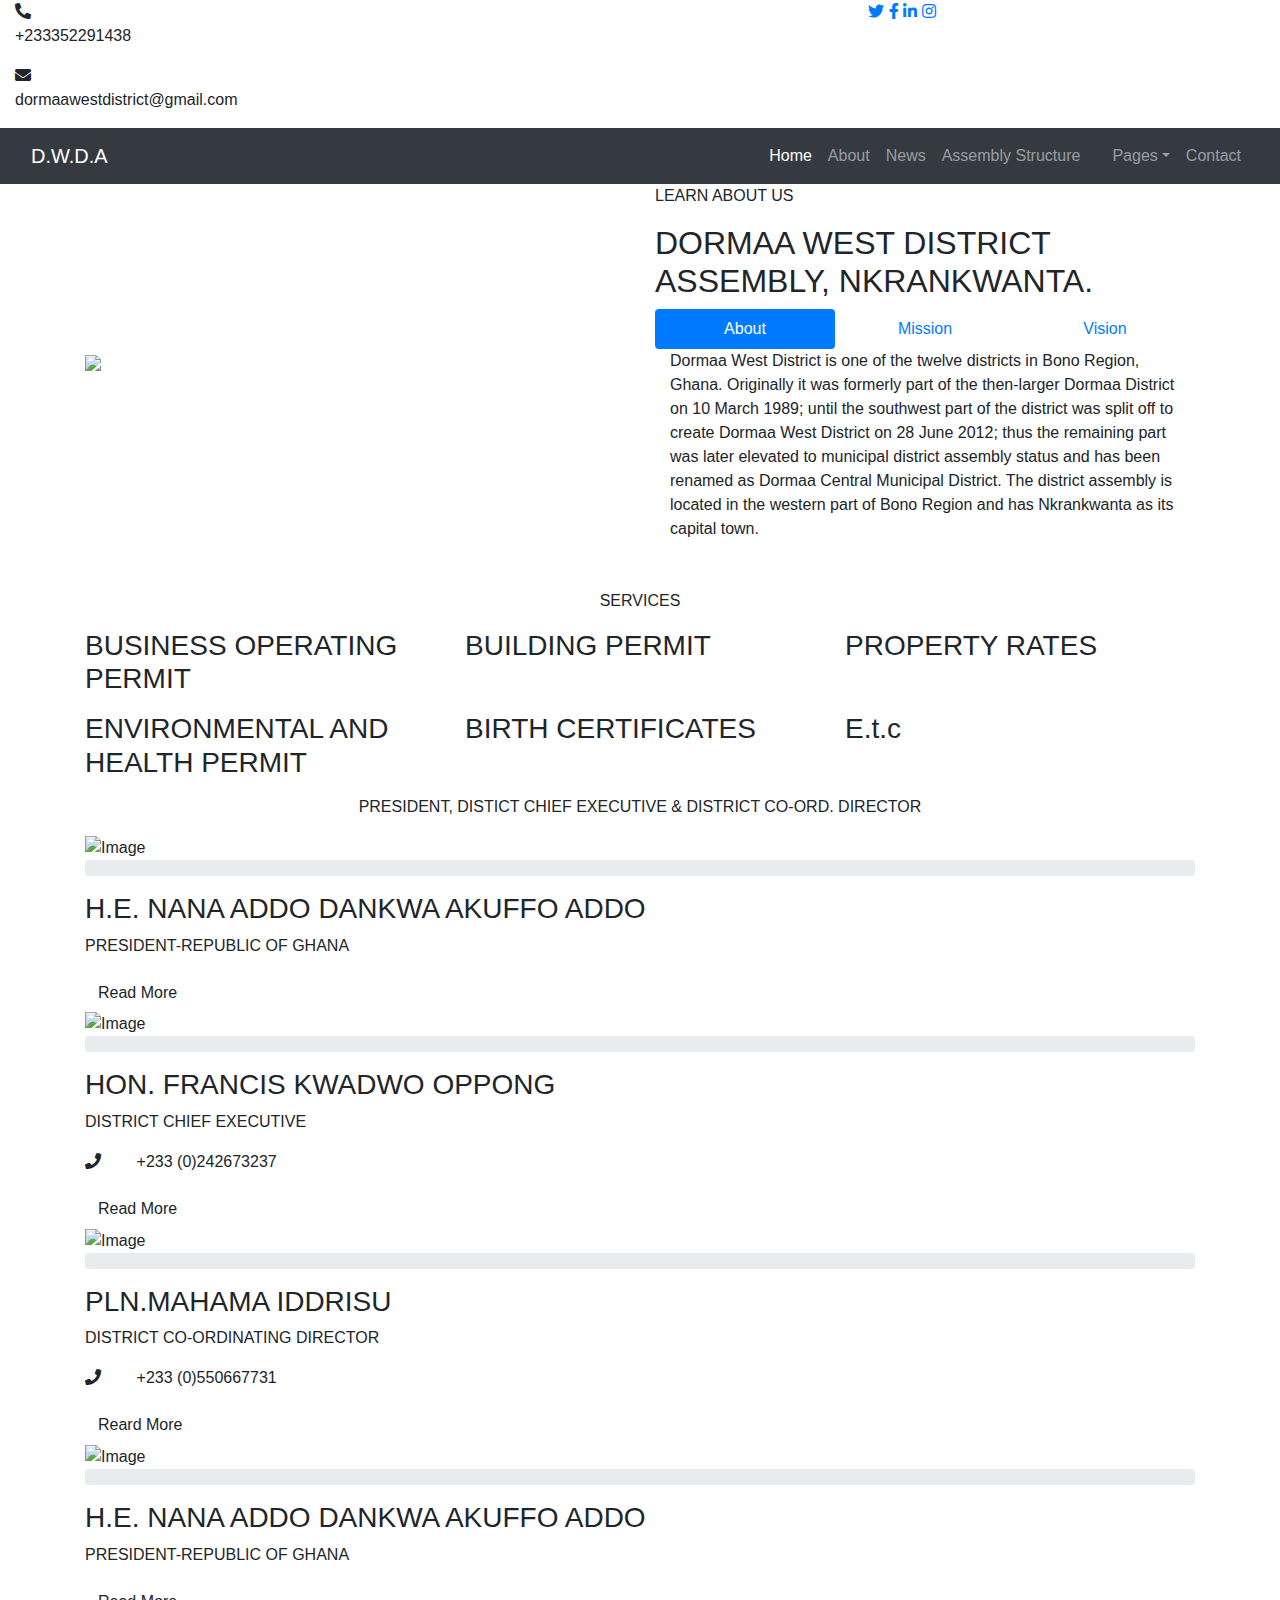
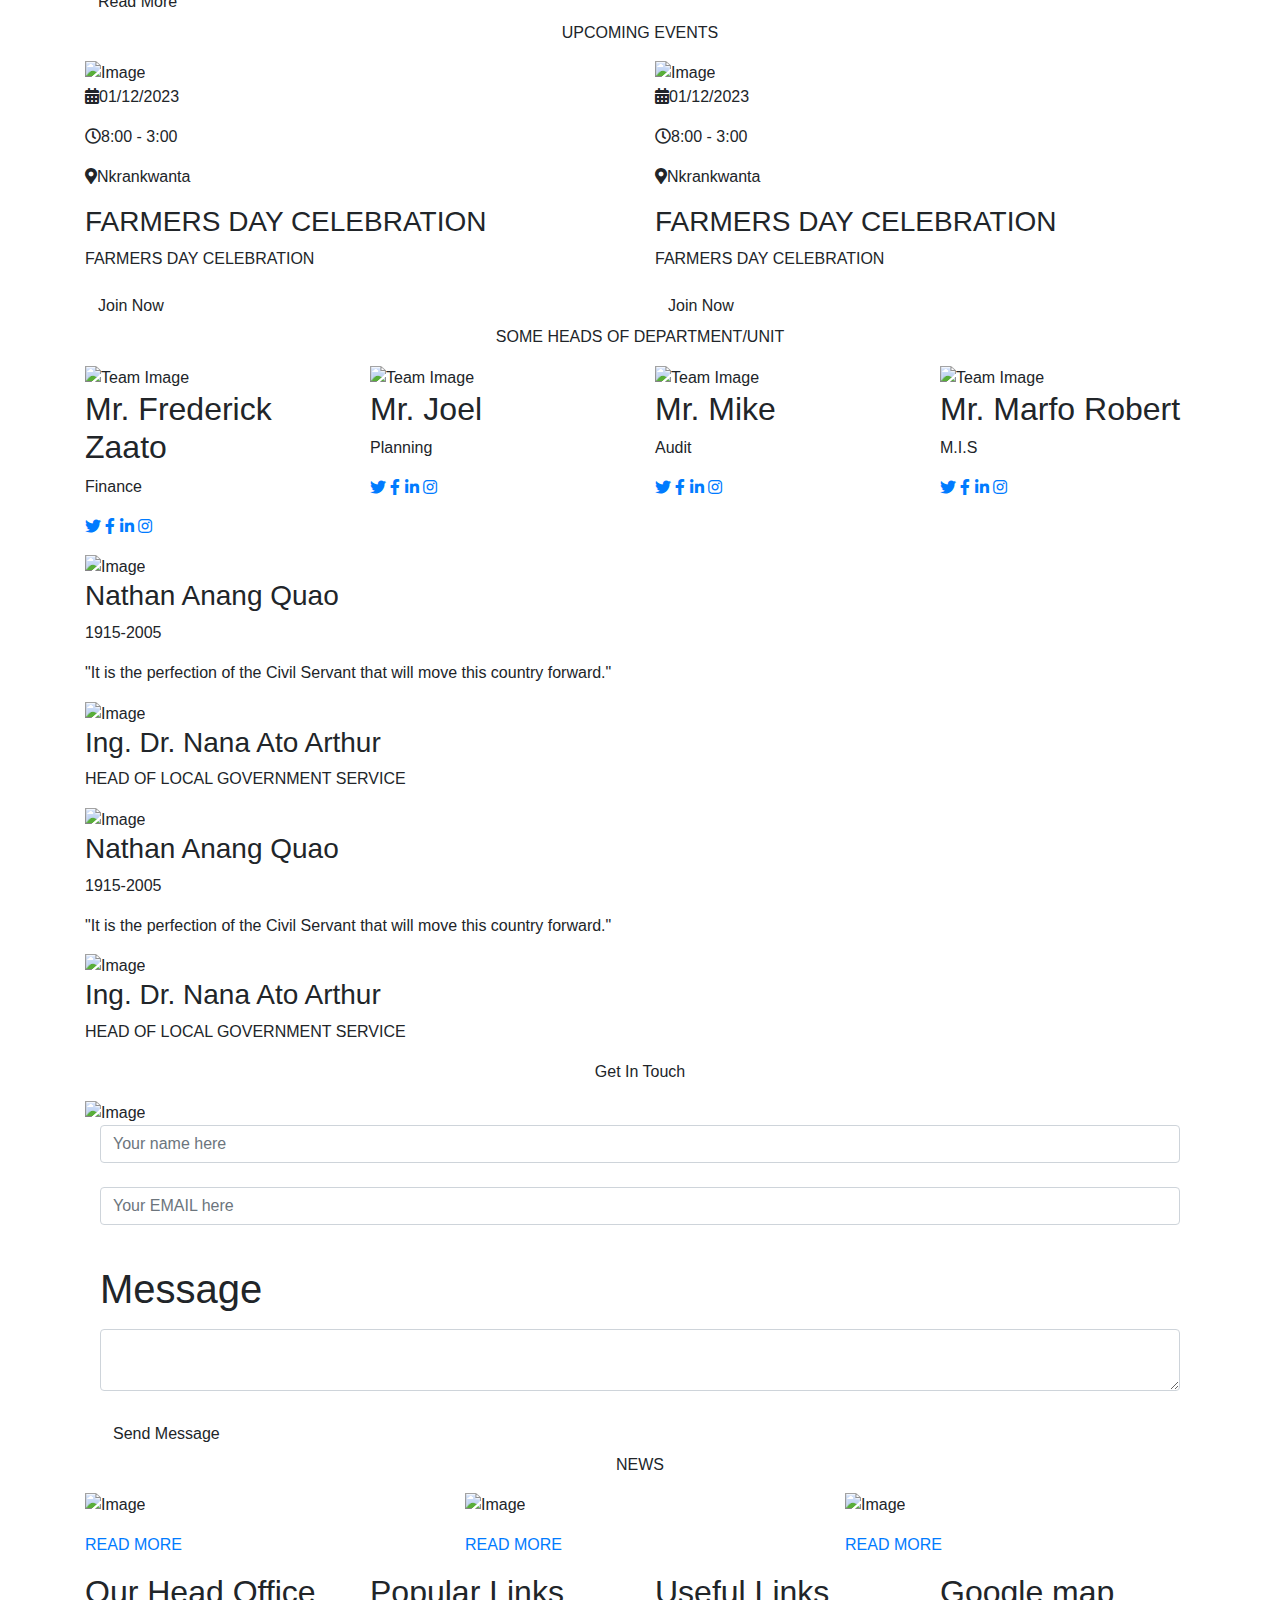
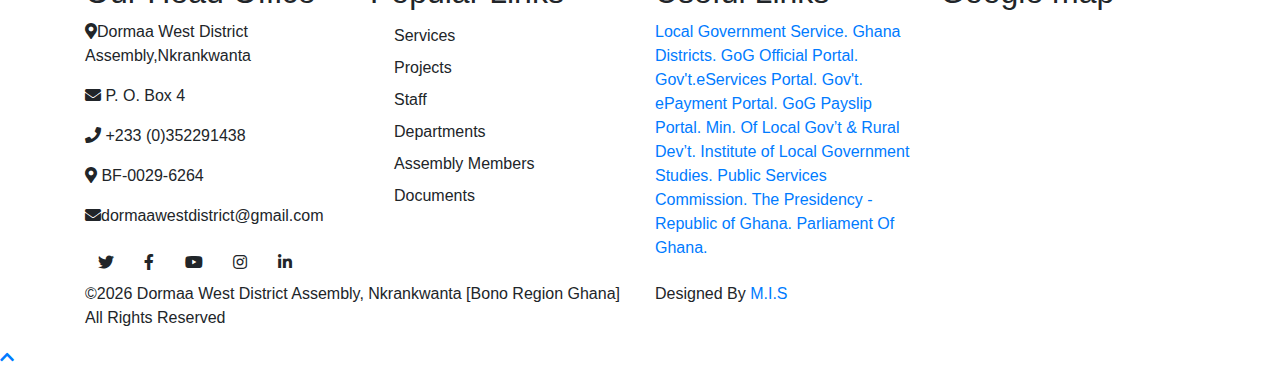
==== commit d10378b9: "Add files via upload" ====
--- a/index.html
+++ b/index.html
@@ -16,12 +16,12 @@
         <!-- CSS Libraries -->
         <link href="https://stackpath.bootstrapcdn.com/bootstrap/4.4.1/css/bootstrap.min.css" rel="stylesheet">
         <link href="https://cdnjs.cloudflare.com/ajax/libs/font-awesome/5.10.0/css/all.min.css" rel="stylesheet">
-        <link href="flaticon.css" rel="stylesheet">
-        <link href="animate.min.css" rel="stylesheet">
-        <link href="owl.carousel.min.css" rel="stylesheet">
+        <link href="lib/flaticon/font/flaticon.css" rel="stylesheet">
+        <link href="lib/animate/animate.min.css" rel="stylesheet">
+        <link href="lib/owlcarousel/assets/owl.carousel.min.css" rel="stylesheet">
 
         <!-- Template Stylesheet -->
-        <link href="style.css" rel="stylesheet">
+        <link href="css/style.css" rel="stylesheet">
     </head>
 
     <body>
@@ -97,7 +97,7 @@
                 <div class="owl-carousel">
                     <div class="carousel-item">
                         <div class="carousel-img">
-                            <img src="indep3.jpg" alt="Image">
+                            <img src="img/indep3.jpg" alt="Image">
                         </div>
                         <div class="carousel-text">
                             <h1></h1>
@@ -113,7 +113,7 @@
                     </div>
                     <div class="carousel-item">
                         <div class="carousel-img">
-                            <img src="indep2.jpg" alt="Image">
+                            <img src="img/indep2.jpg" alt="Image">
                         </div>
                         <div class="carousel-text">
                             <h1></h1>
@@ -130,7 +130,7 @@
 					
                     <div class="carousel-item">
                         <div class="carousel-img">
-                            <img src="indep4.jpg" alt="Image">
+                            <img src="img/indep4.jpg" alt="Image">
                         </div>
                         <div class="carousel-text">
                             <h1></h1>
@@ -204,7 +204,8 @@
                 <div class="row align-items-center">
                     <div class="col-lg-6">
                        <!-- <div class="about-img" data-parallax="scroll" data-image-src="img/logoo.png"></div>-->
-						<div class="about-img img-fluid" data-parallax="scroll" data-image-src="logoo.png"></div>
+						<!--<div class="about-img img-fluid" data-parallax="scroll" data-image-src="img/logoo.png"></div>-->
+						<img src="img/logoo.png" class="img-fluid">
                     </div>
                     <div class="col-lg-6">
                         <div class="section-header">
@@ -244,9 +245,9 @@
                 </div>
             </div>
         </div>
-        <!-- About End -->
-
-
+        <!-- About End--> 
+
+<br><br>
         <!-- Service Start -->
         <div class="service">
             <div class="container">
@@ -258,7 +259,7 @@
                     <div class="col-lg-4 col-md-6">
                         <div class="service-item">
                             <div class="service-icon">
-                                <i class="flaticon-diet"></i>
+                               <!-- <i class="flaticon-diet"></i>-->
                             </div>
                             <div class="service-text">
                                 <h3>BUSINESS OPERATING PERMIT</h3>
@@ -269,7 +270,7 @@
                     <div class="col-lg-4 col-md-6">
                         <div class="service-item">
                             <div class="service-icon">
-                                <i class="flaticon-water"></i>
+                                <!--<i class="flaticon-water"></i>-->
                             </div>
                             <div class="service-text">
                                 <h3>BUILDING PERMIT</h3>
@@ -280,7 +281,7 @@
                     <div class="col-lg-4 col-md-6">
                         <div class="service-item">
                             <div class="service-icon">
-                                <i class="flaticon-healthcare"></i>
+                                <!--<i class="flaticon-healthcare"></i>-->
                             </div>
                             <div class="service-text">
                                 <h3>PROPERTY RATES</h3>
@@ -291,7 +292,7 @@
                     <div class="col-lg-4 col-md-6">
                         <div class="service-item">
                             <div class="service-icon">
-                                <i class="flaticon-education"></i>
+                                <!--<i class="flaticon-education"></i>-->
                             </div>
                             <div class="service-text">
                                 <h3>ENVIRONMENTAL AND HEALTH PERMIT</h3>
@@ -302,7 +303,7 @@
                     <div class="col-lg-4 col-md-6">
                         <div class="service-item">
                             <div class="service-icon">
-                                <i class="flaticon-home"></i>
+                                <!--<i class="flaticon-home"></i>-->
                             </div>
                             <div class="service-text">
                                 <h3>BIRTH CERTIFICATES</h3>
@@ -313,7 +314,7 @@
                     <div class="col-lg-4 col-md-6">
                         <div class="service-item">
                             <div class="service-icon">
-                                <i class="flaticon-social-care"></i>
+                               <!-- <i class="flaticon-social-care"></i>-->
                             </div>
                             <div class="service-text">
                                 <h3>E.t.c</h3>
@@ -344,7 +345,7 @@
                 <div class="owl-carousel causes-carousel">
                     <div class="causes-item">
                         <div class="causes-img">
-                            <img src="NANAADDO.jpg" alt="Image">
+                            <img src="img/NANAADDO.jpg" alt="Image">
                         </div>
                         <div class="causes-progress">
                             <div class="progress">
@@ -368,7 +369,7 @@
                     </div>
                     <div class="causes-item">
                         <div class="causes-img">
-                            <img src="pm.jpg" alt="Image">
+                            <img src="img/pm.jpg" alt="Image">
                         </div>
                         <div class="causes-progress">
                             <div class="progress">
@@ -393,7 +394,7 @@
                     </div>
                     <div class="causes-item">
                         <div class="causes-img">
-                            <img src="cord.png" alt="Image">
+                            <img src="img/cord.png" alt="Image">
                         </div>
                         <div class="causes-progress">
                             <div class="progress">
@@ -419,7 +420,7 @@
                     </div>
                     <div class="causes-item">
                         <div class="causes-img">
-                            <img src="NANAADDO.jpg" alt="Image">
+                            <img src="img/NANAADDO.jpg" alt="Image">
                         </div>
                         <div class="causes-progress">
                             <div class="progress">
@@ -460,7 +461,7 @@
                 <div class="row">
                     <div class="col-lg-6">
                         <div class="event-item">
-                            <img src="events2.jpg" alt="Image">
+                            <img src="img/events2.jpg" alt="Image">
                             <div class="event-content">
                                 <div class="event-meta">
                                     <p><i class="fa fa-calendar-alt"></i>01/12/2023 </p>
@@ -479,7 +480,7 @@
                     </div>
                     <div class="col-lg-6">
                         <div class="event-item">
-                            <img src="events1.jpg" alt="Image">
+                            <img src="img/events1.jpg" alt="Image">
                             <div class="event-content">
                                 <div class="event-meta">
                                     <p><i class="fa fa-calendar-alt"></i>01/12/2023 </p>
@@ -513,7 +514,7 @@
                     <div class="col-lg-3 col-md-6">
                         <div class="team-item">
                             <div class="team-img">
-                                <img src="fo.jpg" alt="Team Image">
+                                <img src="img/fo.jpg" alt="Team Image">
                             </div>
                             <div class="team-text">
                                 <h2>Mr. Frederick Zaato</h2>
@@ -530,7 +531,7 @@
                     <div class="col-lg-3 col-md-6">
                         <div class="team-item">
                             <div class="team-img">
-                                <img src="jo.jpg" alt="Team Image">
+                                <img src="img/jo.jpg" alt="Team Image">
                             </div>
                             <div class="team-text">
                                 <h2>Mr. Joel</h2>
@@ -547,7 +548,7 @@
                     <div class="col-lg-3 col-md-6">
                         <div class="team-item">
                             <div class="team-img">
-                                <img src="mike.jpg" alt="Team Image">
+                                <img src="img/mike.jpg" alt="Team Image">
                             </div>
                             <div class="team-text">
                                 <h2>Mr. Mike</h2>
@@ -564,7 +565,7 @@
                     <div class="col-lg-3 col-md-6">
                         <div class="team-item">
                             <div class="team-img">
-                                <img src="berto.jpg" alt="Team Image">
+                                <img src="img/berto.jpg" alt="Team Image">
                             </div>
                             <div class="team-text">
                                 <h2>Mr. Marfo Robert</h2>
@@ -601,7 +602,7 @@
                 <div class="owl-carousel testimonials-carousel">
                     <div class="testimonial-item">
                         <div class="testimonial-profile">
-                            <img src="nathan.png" alt="Image">
+                            <img src="img/nathan.png" alt="Image">
                             <div class="testimonial-name">
                                 <h3>Nathan Anang Quao</h3>
                                 <p>1915-2005</p>
@@ -620,7 +621,7 @@
 				
 				 <div class="testimonial-item">
                         <div class="testimonial-profile">
-                            <img src="ato.jpg" alt="Image">
+                            <img src="img/ato.jpg" alt="Image">
                             <div class="testimonial-name">
                                 <h3>Ing. Dr. Nana Ato Arthur</h3>
                                 <p>HEAD OF LOCAL GOVERNMENT SERVICE</p>
@@ -652,7 +653,7 @@
 				
                     <div class="testimonial-item">
                         <div class="testimonial-profile">
-                            <img src="nathan.png" alt="Image">
+                            <img src="img/nathan.png" alt="Image">
                             <div class="testimonial-name">
                                 <h3>Nathan Anang Quao</h3>
                                 <p>1915-2005</p>
@@ -667,7 +668,7 @@
                     </div>
                    <div class="testimonial-item">
                         <div class="testimonial-profile">
-                            <img src="ato.jpg" alt="Image">
+                            <img src="img/ato.jpg" alt="Image">
                             <div class="testimonial-name">
                                 <h3>Ing. Dr. Nana Ato Arthur</h3>
                                 <p>HEAD OF LOCAL GOVERNMENT SERVICE</p>
@@ -693,7 +694,7 @@
                     <h2></h2>
                 </div>
                 <div class="contact-img">
-                    <img src="painted1.jpg" alt="Image">
+                    <img src="img/painted1.jpg" alt="Image">
                 </div>
            <div class="container">	
  <div class="messageform"> 
@@ -734,7 +735,7 @@
                     <div class="col-lg-4">
                         <div class="blog-item">
                             <div class="blog-img">
-                                <img src="news1.jpg" alt="Image">
+                                <img src="img/news1.jpg" alt="Image">
                             </div>
                             <div class="blog-text">
                                 <h3><a href="#"></a></h3>
@@ -751,7 +752,7 @@
                     <div class="col-lg-4">
                         <div class="blog-item">
                             <div class="blog-img">
-                                <img src="news2.jpg" alt="Image">
+                                <img src="img/news2.jpg" alt="Image">
                             </div>
                             <div class="blog-text">
                                 <h3><a href="#"></a></h3>
@@ -768,7 +769,7 @@
                     <div class="col-lg-4">
                         <div class="blog-item">
                             <div class="blog-img">
-                                <img src="news3.jpg" alt="Image">
+                                <img src="img/news3.jpg" alt="Image">
                             </div>
                             <div class="blog-text">
                                 <h3><a href="#"></a></h3>
@@ -892,18 +893,18 @@
         <!-- JavaScript Libraries -->
         <script src="https://code.jquery.com/jquery-3.4.1.min.js"></script>
         <script src="https://stackpath.bootstrapcdn.com/bootstrap/4.4.1/js/bootstrap.bundle.min.js"></script>
-        <script src="easing.min.js"></script>
-        <script src="owl.carousel.min.js"></script>
-        <script src="waypoints.min.js"></script>
-        <script src="counterup.min.js"></script>
-        <script src="parallax.min.js"></script>
+        <script src="lib/easing/easing.min.js"></script>
+        <script src="lib/owlcarousel/owl.carousel.min.js"></script>
+        <script src="lib/waypoints/waypoints.min.js"></script>
+        <script src="lib/counterup/counterup.min.js"></script>
+        <script src="lib/parallax/parallax.min.js"></script>
         
         <!-- Contact Javascript File -->
         <script src="mail/jqBootstrapValidation.min.js"></script>
         <script src="mail/contact.js"></script>
 
         <!-- Template Javascript -->
-        <script src="main.js"></script>
+        <script src="js/main.js"></script>
 		<!--AUTO UPDATE FOOTER ENDS HERE-->
 			  
 <!--AUTO UPDATE YEAR SCRIPTS STARTS HERE--> 
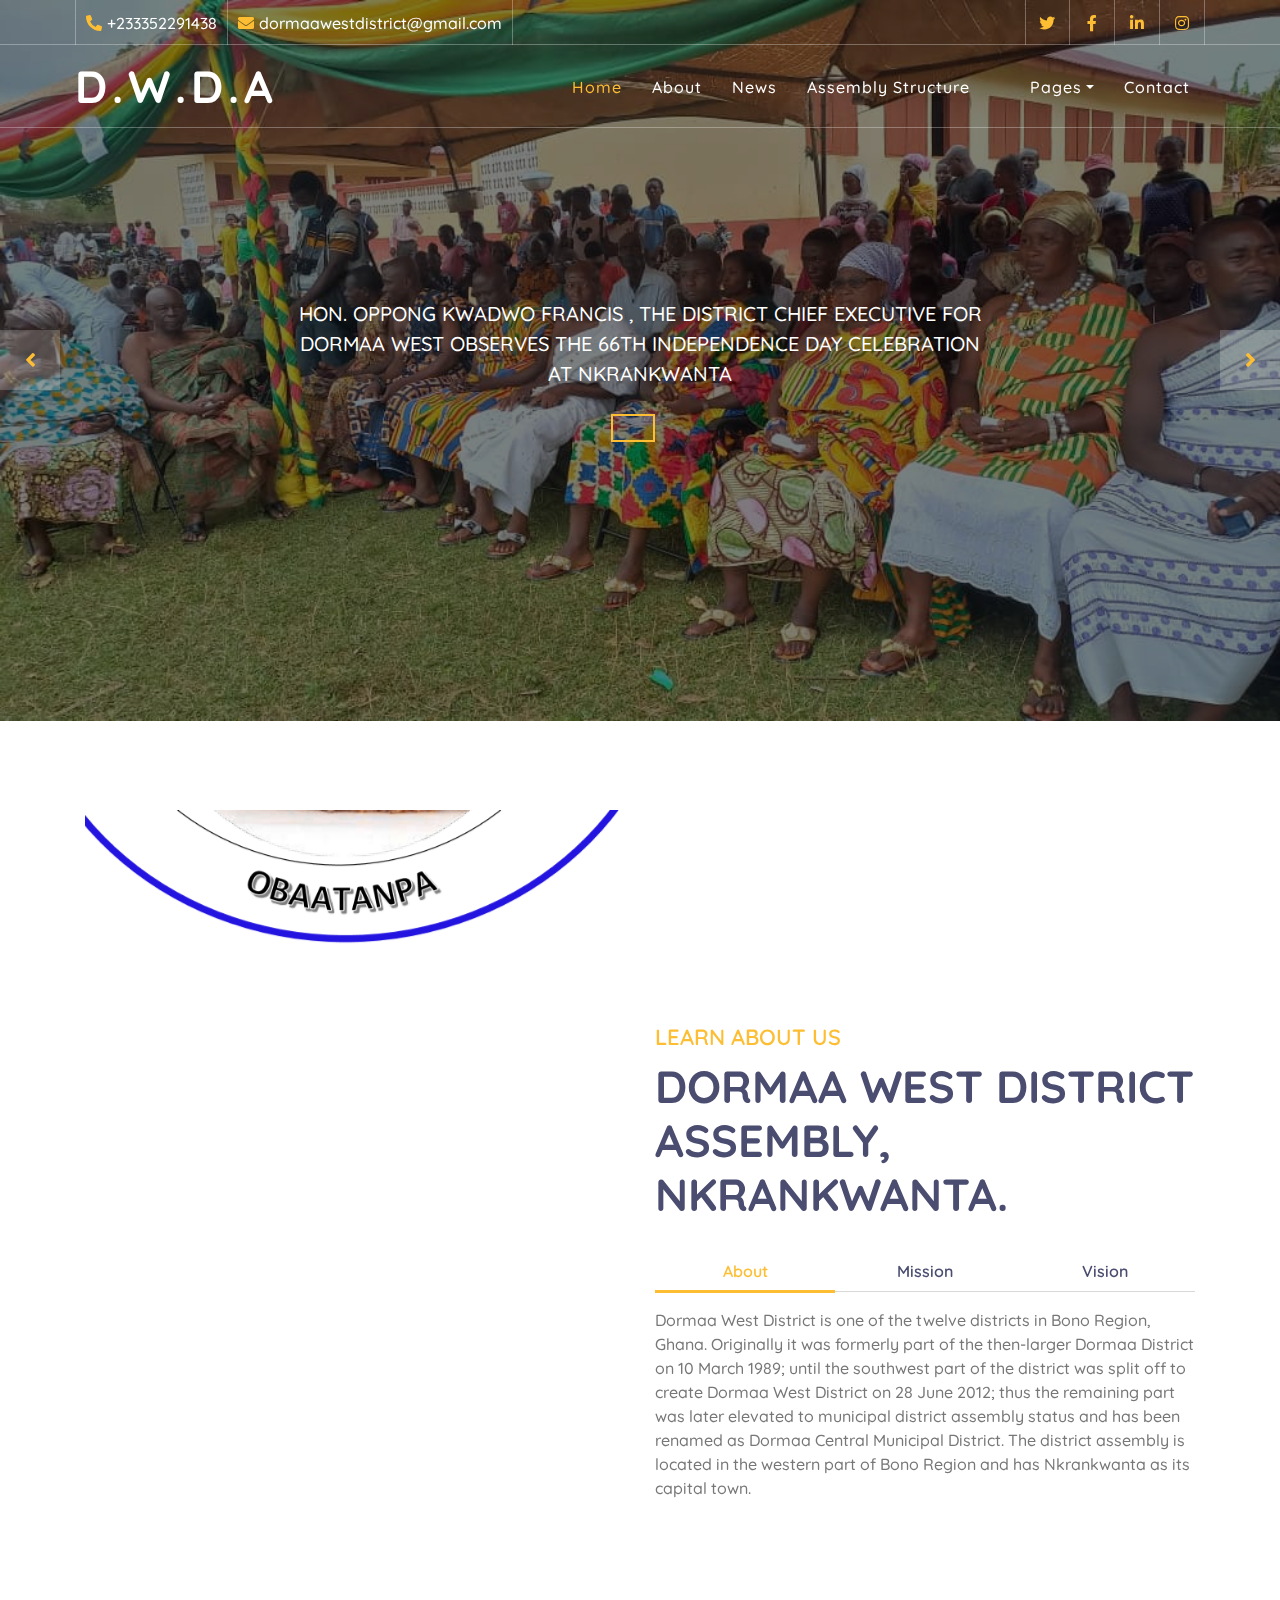
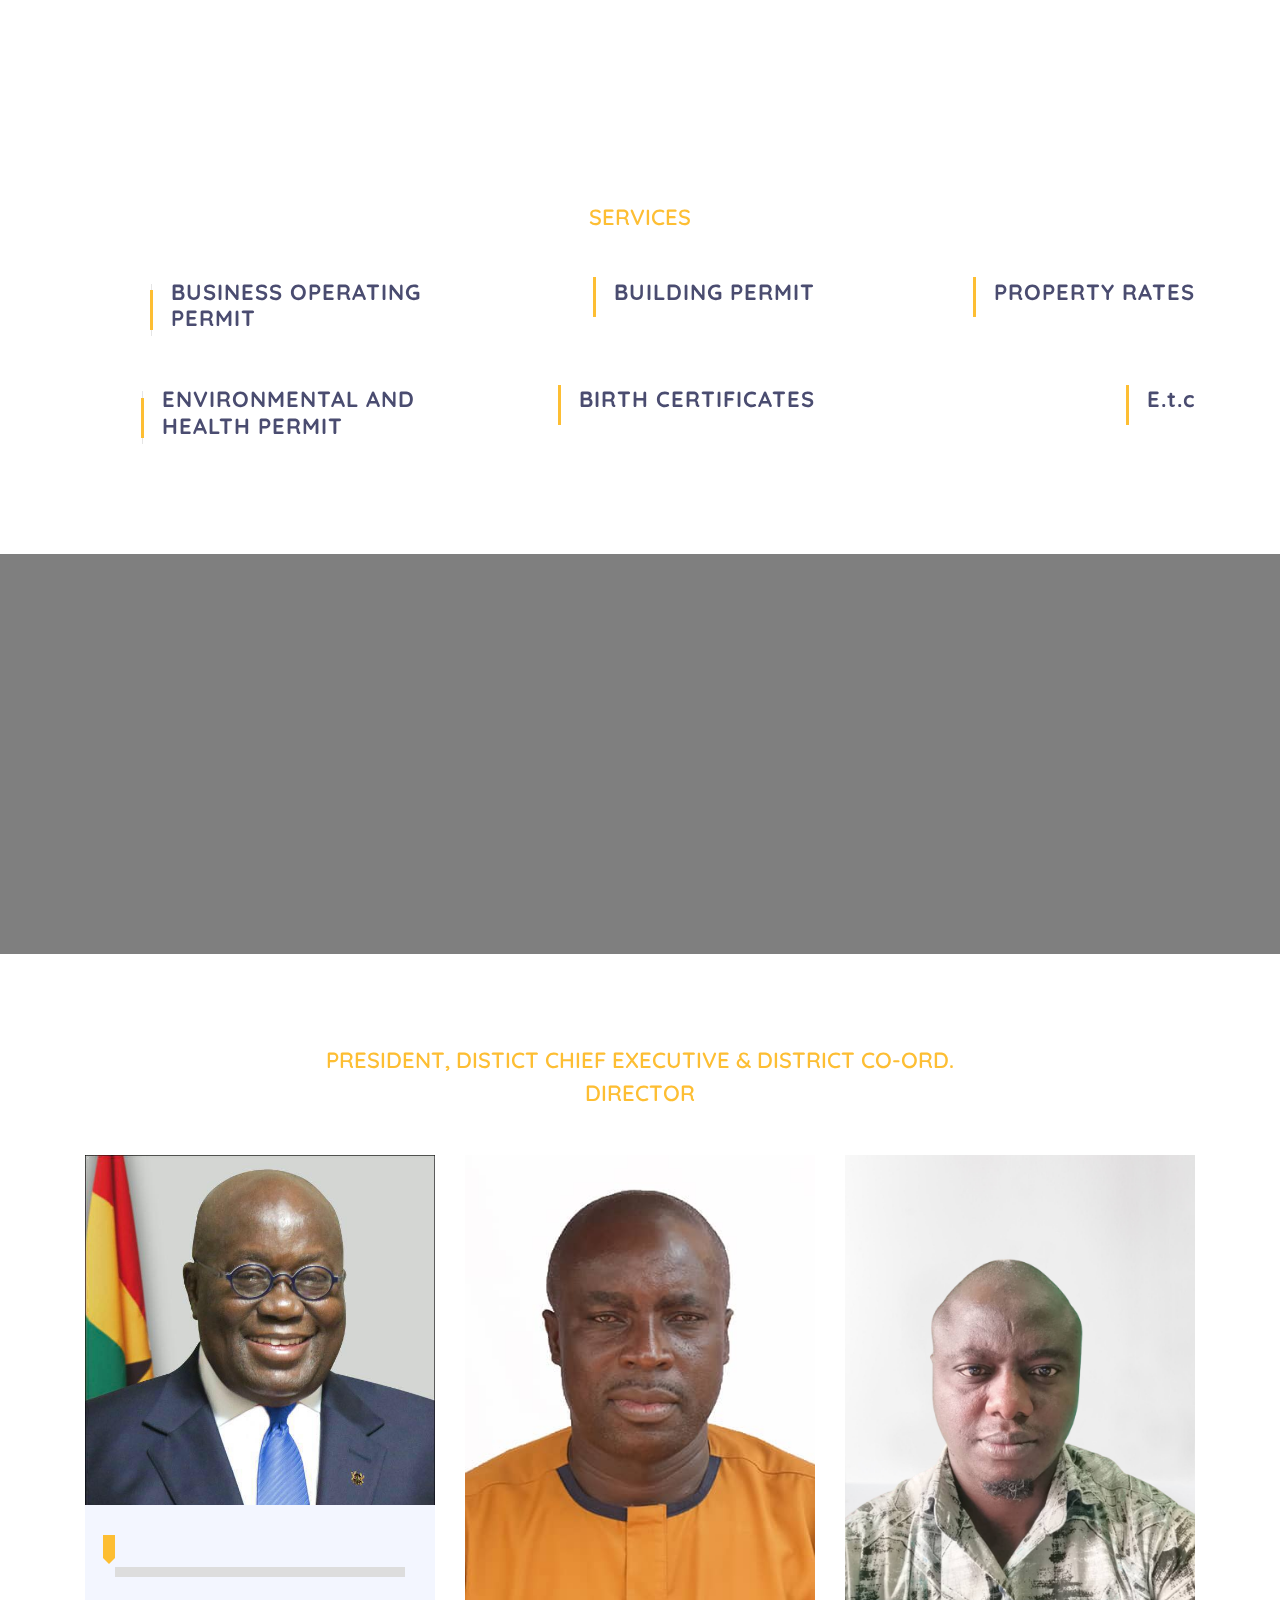
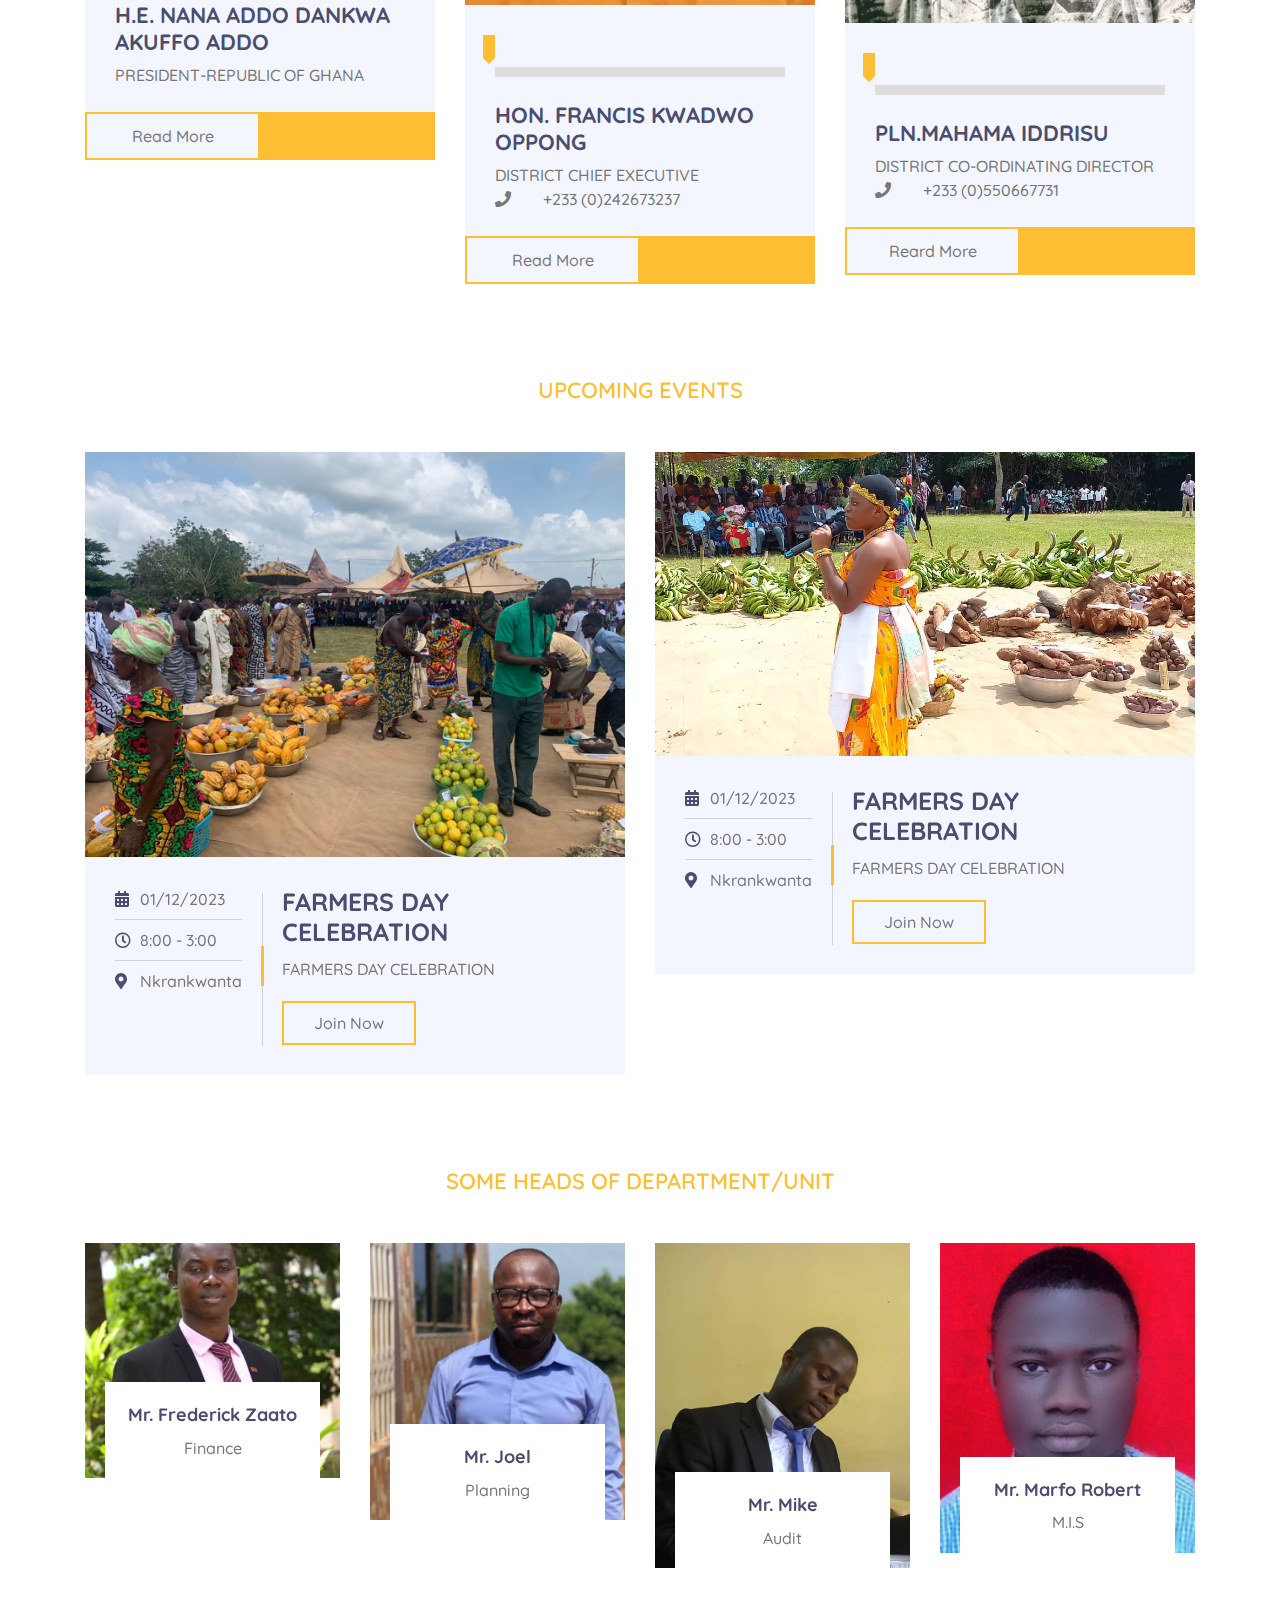
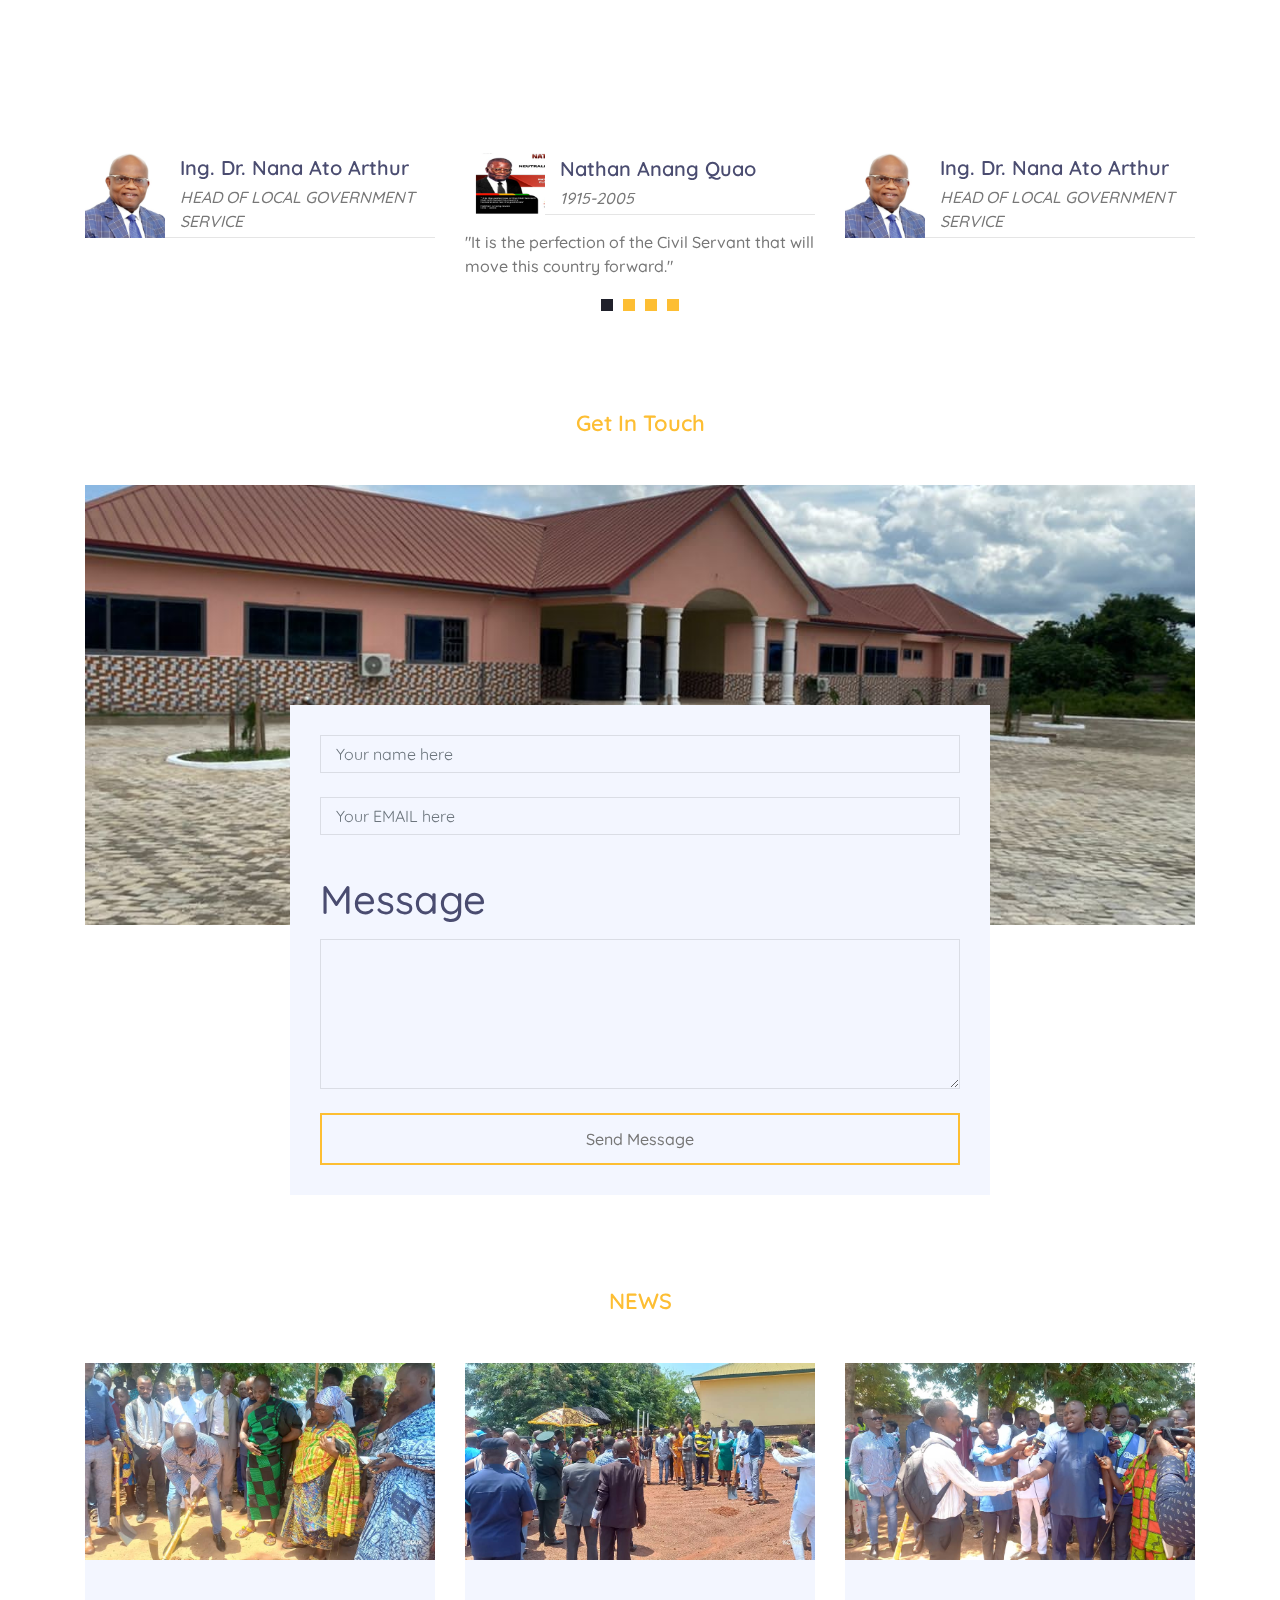
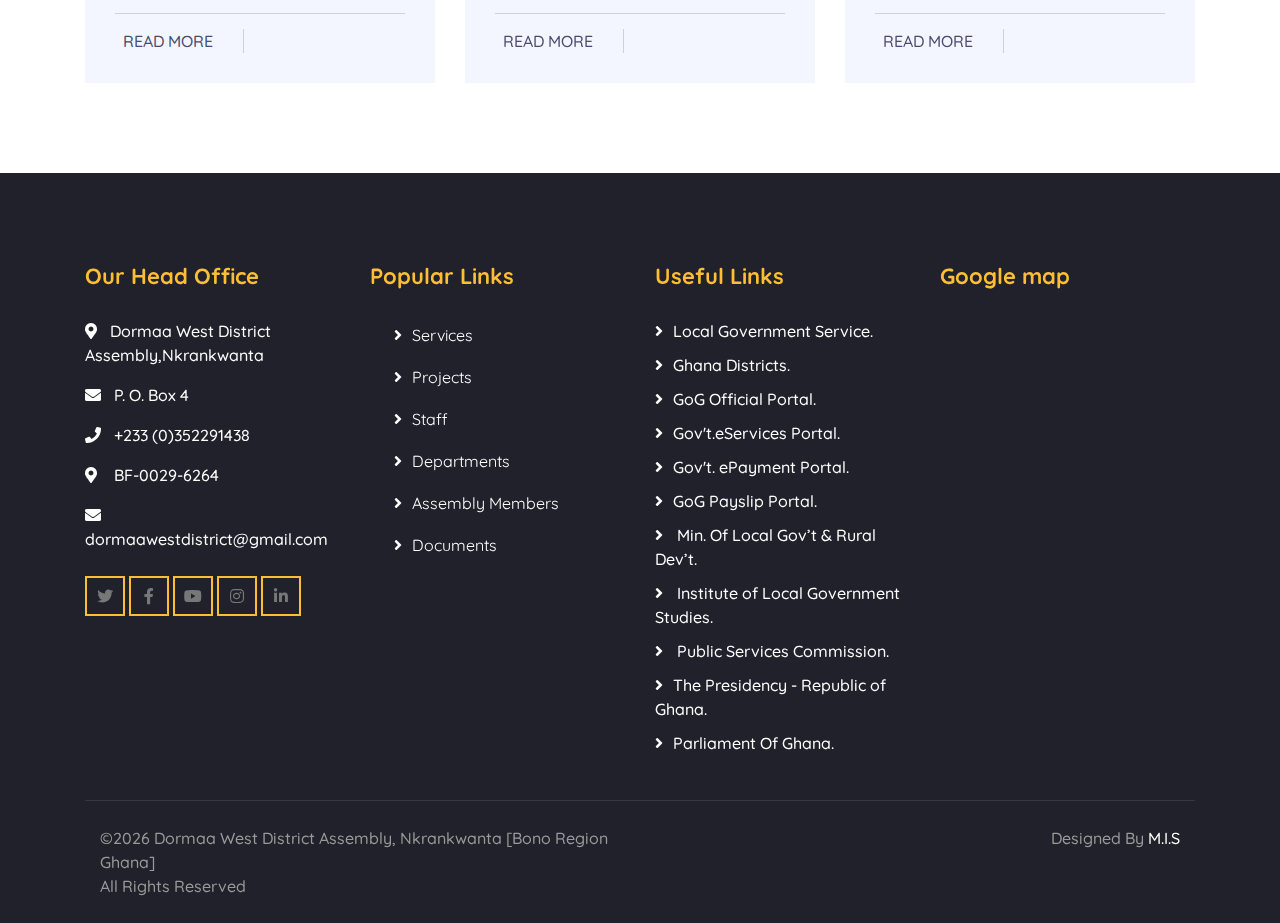
==== commit e85f64e2: "Add files via upload" ====
--- a/index.html
+++ b/index.html
@@ -16,12 +16,12 @@
         <!-- CSS Libraries -->
         <link href="https://stackpath.bootstrapcdn.com/bootstrap/4.4.1/css/bootstrap.min.css" rel="stylesheet">
         <link href="https://cdnjs.cloudflare.com/ajax/libs/font-awesome/5.10.0/css/all.min.css" rel="stylesheet">
-        <link href="lib/flaticon/font/flaticon.css" rel="stylesheet">
-        <link href="lib/animate/animate.min.css" rel="stylesheet">
-        <link href="lib/owlcarousel/assets/owl.carousel.min.css" rel="stylesheet">
+        <link href="flaticon.css" rel="stylesheet">
+        <link href="animate.min.css" rel="stylesheet">
+        <link href="owl.carousel.min.css" rel="stylesheet">
 
         <!-- Template Stylesheet -->
-        <link href="css/style.css" rel="stylesheet">
+        <link href="style.css" rel="stylesheet">
     </head>
 
     <body>
@@ -97,7 +97,7 @@
                 <div class="owl-carousel">
                     <div class="carousel-item">
                         <div class="carousel-img">
-                            <img src="img/indep3.jpg" alt="Image">
+                            <img src="indep3.jpg" alt="Image">
                         </div>
                         <div class="carousel-text">
                             <h1></h1>
@@ -113,7 +113,7 @@
                     </div>
                     <div class="carousel-item">
                         <div class="carousel-img">
-                            <img src="img/indep2.jpg" alt="Image">
+                            <img src="indep2.jpg" alt="Image">
                         </div>
                         <div class="carousel-text">
                             <h1></h1>
@@ -130,7 +130,7 @@
 					
                     <div class="carousel-item">
                         <div class="carousel-img">
-                            <img src="img/indep4.jpg" alt="Image">
+                            <img src="indep4.jpg" alt="Image">
                         </div>
                         <div class="carousel-text">
                             <h1></h1>
@@ -204,8 +204,7 @@
                 <div class="row align-items-center">
                     <div class="col-lg-6">
                        <!-- <div class="about-img" data-parallax="scroll" data-image-src="img/logoo.png"></div>-->
-						<!--<div class="about-img img-fluid" data-parallax="scroll" data-image-src="img/logoo.png"></div>-->
-						<img src="img/logoo.png" class="img-fluid">
+						<div class="about-img img-fluid" data-parallax="scroll" data-image-src="logoo.png"></div>
                     </div>
                     <div class="col-lg-6">
                         <div class="section-header">
@@ -245,9 +244,9 @@
                 </div>
             </div>
         </div>
-        <!-- About End--> 
-
-<br><br>
+        <!-- About End -->
+
+
         <!-- Service Start -->
         <div class="service">
             <div class="container">
@@ -259,7 +258,7 @@
                     <div class="col-lg-4 col-md-6">
                         <div class="service-item">
                             <div class="service-icon">
-                               <!-- <i class="flaticon-diet"></i>-->
+                                <i class="flaticon-diet"></i>
                             </div>
                             <div class="service-text">
                                 <h3>BUSINESS OPERATING PERMIT</h3>
@@ -270,7 +269,7 @@
                     <div class="col-lg-4 col-md-6">
                         <div class="service-item">
                             <div class="service-icon">
-                                <!--<i class="flaticon-water"></i>-->
+                                <i class="flaticon-water"></i>
                             </div>
                             <div class="service-text">
                                 <h3>BUILDING PERMIT</h3>
@@ -281,7 +280,7 @@
                     <div class="col-lg-4 col-md-6">
                         <div class="service-item">
                             <div class="service-icon">
-                                <!--<i class="flaticon-healthcare"></i>-->
+                                <i class="flaticon-healthcare"></i>
                             </div>
                             <div class="service-text">
                                 <h3>PROPERTY RATES</h3>
@@ -292,7 +291,7 @@
                     <div class="col-lg-4 col-md-6">
                         <div class="service-item">
                             <div class="service-icon">
-                                <!--<i class="flaticon-education"></i>-->
+                                <i class="flaticon-education"></i>
                             </div>
                             <div class="service-text">
                                 <h3>ENVIRONMENTAL AND HEALTH PERMIT</h3>
@@ -303,7 +302,7 @@
                     <div class="col-lg-4 col-md-6">
                         <div class="service-item">
                             <div class="service-icon">
-                                <!--<i class="flaticon-home"></i>-->
+                                <i class="flaticon-home"></i>
                             </div>
                             <div class="service-text">
                                 <h3>BIRTH CERTIFICATES</h3>
@@ -314,7 +313,7 @@
                     <div class="col-lg-4 col-md-6">
                         <div class="service-item">
                             <div class="service-icon">
-                               <!-- <i class="flaticon-social-care"></i>-->
+                                <i class="flaticon-social-care"></i>
                             </div>
                             <div class="service-text">
                                 <h3>E.t.c</h3>
@@ -345,7 +344,7 @@
                 <div class="owl-carousel causes-carousel">
                     <div class="causes-item">
                         <div class="causes-img">
-                            <img src="img/NANAADDO.jpg" alt="Image">
+                            <img src="NANAADDO.jpg" alt="Image">
                         </div>
                         <div class="causes-progress">
                             <div class="progress">
@@ -369,7 +368,7 @@
                     </div>
                     <div class="causes-item">
                         <div class="causes-img">
-                            <img src="img/pm.jpg" alt="Image">
+                            <img src="pm.jpg" alt="Image">
                         </div>
                         <div class="causes-progress">
                             <div class="progress">
@@ -394,7 +393,7 @@
                     </div>
                     <div class="causes-item">
                         <div class="causes-img">
-                            <img src="img/cord.png" alt="Image">
+                            <img src="cord.png" alt="Image">
                         </div>
                         <div class="causes-progress">
                             <div class="progress">
@@ -420,7 +419,7 @@
                     </div>
                     <div class="causes-item">
                         <div class="causes-img">
-                            <img src="img/NANAADDO.jpg" alt="Image">
+                            <img src="NANAADDO.jpg" alt="Image">
                         </div>
                         <div class="causes-progress">
                             <div class="progress">
@@ -461,7 +460,7 @@
                 <div class="row">
                     <div class="col-lg-6">
                         <div class="event-item">
-                            <img src="img/events2.jpg" alt="Image">
+                            <img src="events2.jpg" alt="Image">
                             <div class="event-content">
                                 <div class="event-meta">
                                     <p><i class="fa fa-calendar-alt"></i>01/12/2023 </p>
@@ -480,7 +479,7 @@
                     </div>
                     <div class="col-lg-6">
                         <div class="event-item">
-                            <img src="img/events1.jpg" alt="Image">
+                            <img src="events1.jpg" alt="Image">
                             <div class="event-content">
                                 <div class="event-meta">
                                     <p><i class="fa fa-calendar-alt"></i>01/12/2023 </p>
@@ -514,7 +513,7 @@
                     <div class="col-lg-3 col-md-6">
                         <div class="team-item">
                             <div class="team-img">
-                                <img src="img/fo.jpg" alt="Team Image">
+                                <img src="fo.jpg" alt="Team Image">
                             </div>
                             <div class="team-text">
                                 <h2>Mr. Frederick Zaato</h2>
@@ -531,7 +530,7 @@
                     <div class="col-lg-3 col-md-6">
                         <div class="team-item">
                             <div class="team-img">
-                                <img src="img/jo.jpg" alt="Team Image">
+                                <img src="jo.jpg" alt="Team Image">
                             </div>
                             <div class="team-text">
                                 <h2>Mr. Joel</h2>
@@ -548,7 +547,7 @@
                     <div class="col-lg-3 col-md-6">
                         <div class="team-item">
                             <div class="team-img">
-                                <img src="img/mike.jpg" alt="Team Image">
+                                <img src="mike.jpg" alt="Team Image">
                             </div>
                             <div class="team-text">
                                 <h2>Mr. Mike</h2>
@@ -565,7 +564,7 @@
                     <div class="col-lg-3 col-md-6">
                         <div class="team-item">
                             <div class="team-img">
-                                <img src="img/berto.jpg" alt="Team Image">
+                                <img src="berto.jpg" alt="Team Image">
                             </div>
                             <div class="team-text">
                                 <h2>Mr. Marfo Robert</h2>
@@ -602,7 +601,7 @@
                 <div class="owl-carousel testimonials-carousel">
                     <div class="testimonial-item">
                         <div class="testimonial-profile">
-                            <img src="img/nathan.png" alt="Image">
+                            <img src="nathan.png" alt="Image">
                             <div class="testimonial-name">
                                 <h3>Nathan Anang Quao</h3>
                                 <p>1915-2005</p>
@@ -621,7 +620,7 @@
 				
 				 <div class="testimonial-item">
                         <div class="testimonial-profile">
-                            <img src="img/ato.jpg" alt="Image">
+                            <img src="ato.jpg" alt="Image">
                             <div class="testimonial-name">
                                 <h3>Ing. Dr. Nana Ato Arthur</h3>
                                 <p>HEAD OF LOCAL GOVERNMENT SERVICE</p>
@@ -653,7 +652,7 @@
 				
                     <div class="testimonial-item">
                         <div class="testimonial-profile">
-                            <img src="img/nathan.png" alt="Image">
+                            <img src="nathan.png" alt="Image">
                             <div class="testimonial-name">
                                 <h3>Nathan Anang Quao</h3>
                                 <p>1915-2005</p>
@@ -668,7 +667,7 @@
                     </div>
                    <div class="testimonial-item">
                         <div class="testimonial-profile">
-                            <img src="img/ato.jpg" alt="Image">
+                            <img src="ato.jpg" alt="Image">
                             <div class="testimonial-name">
                                 <h3>Ing. Dr. Nana Ato Arthur</h3>
                                 <p>HEAD OF LOCAL GOVERNMENT SERVICE</p>
@@ -694,7 +693,7 @@
                     <h2></h2>
                 </div>
                 <div class="contact-img">
-                    <img src="img/painted1.jpg" alt="Image">
+                    <img src="painted1.jpg" alt="Image">
                 </div>
            <div class="container">	
  <div class="messageform"> 
@@ -735,7 +734,7 @@
                     <div class="col-lg-4">
                         <div class="blog-item">
                             <div class="blog-img">
-                                <img src="img/news1.jpg" alt="Image">
+                                <img src="news1.jpg" alt="Image">
                             </div>
                             <div class="blog-text">
                                 <h3><a href="#"></a></h3>
@@ -752,7 +751,7 @@
                     <div class="col-lg-4">
                         <div class="blog-item">
                             <div class="blog-img">
-                                <img src="img/news2.jpg" alt="Image">
+                                <img src="news2.jpg" alt="Image">
                             </div>
                             <div class="blog-text">
                                 <h3><a href="#"></a></h3>
@@ -769,7 +768,7 @@
                     <div class="col-lg-4">
                         <div class="blog-item">
                             <div class="blog-img">
-                                <img src="img/news3.jpg" alt="Image">
+                                <img src="news3.jpg" alt="Image">
                             </div>
                             <div class="blog-text">
                                 <h3><a href="#"></a></h3>
@@ -893,18 +892,18 @@
         <!-- JavaScript Libraries -->
         <script src="https://code.jquery.com/jquery-3.4.1.min.js"></script>
         <script src="https://stackpath.bootstrapcdn.com/bootstrap/4.4.1/js/bootstrap.bundle.min.js"></script>
-        <script src="lib/easing/easing.min.js"></script>
-        <script src="lib/owlcarousel/owl.carousel.min.js"></script>
-        <script src="lib/waypoints/waypoints.min.js"></script>
-        <script src="lib/counterup/counterup.min.js"></script>
-        <script src="lib/parallax/parallax.min.js"></script>
+        <script src="easing.min.js"></script>
+        <script src="owl.carousel.min.js"></script>
+        <script src="waypoints.min.js"></script>
+        <script src="counterup.min.js"></script>
+        <script src="parallax.min.js"></script>
         
         <!-- Contact Javascript File -->
         <script src="mail/jqBootstrapValidation.min.js"></script>
         <script src="mail/contact.js"></script>
 
         <!-- Template Javascript -->
-        <script src="js/main.js"></script>
+        <script src="main.js"></script>
 		<!--AUTO UPDATE FOOTER ENDS HERE-->
 			  
 <!--AUTO UPDATE YEAR SCRIPTS STARTS HERE--> 
--- a/style.css
+++ b/style.css
@@ -0,0 +1,2146 @@
+/*******************************/
+/********* General CSS *********/
+/*******************************/
+body {
+    color: #777777;
+    font-weight: 500;
+    background: #ffffff;
+    font-family: 'Quicksand', sans-serif;
+}
+
+h1,
+h2, 
+h3, 
+h4,
+h5, 
+h6 {
+    color: #4a4c70;
+}
+
+a {
+    color: #4a4c70;
+    transition: .3s;
+}
+
+a:hover,
+a:active,
+a:focus {
+    color: #FDBE33;
+    outline: none;
+    text-decoration: none;
+}
+
+.btn.btn-custom {
+    padding: 12px 20px;
+    text-align: center; 
+   font-size: 16px;
+    font-weight: 500;
+    color: #777777;
+    border-radius: 0;
+    border: 2px solid #FDBE33;
+    box-shadow: inset 0 0 0 0 #FDBE33;
+    transition: ease-out 0.3s;
+    -webkit-transition: ease-out 0.3s;
+    -moz-transition: ease-out 0.3s;
+}
+
+.btn.btn-custom:hover {
+    color: #20212B;
+    box-shadow: inset 0 0 0 30px #FDBE33;
+}
+
+.btn:focus,
+.form-control:focus {
+    box-shadow: none;
+}
+
+.container-fluid {
+    max-width: 1366px;
+}
+
+[class^="flaticon-"]:before, [class*=" flaticon-"]:before,
+[class^="flaticon-"]:after, [class*=" flaticon-"]:after {   
+    font-size: inherit;
+    margin-left: 0;
+}
+
+
+/**********************************/
+/****** Loader & Back to Top ******/
+/**********************************/
+#loader {
+    position: fixed;
+    top: 0;
+    right: 0;
+    bottom: 0;
+    left: 0;
+    display: flex;
+    align-items: center;
+    justify-content: center;
+    background: #ffffff;
+    opacity: 0;
+    visibility: hidden;
+    -webkit-transition: opacity .3s ease-out, visibility 0s linear .3s;
+    -o-transition: opacity .3s ease-out, visibility 0s linear .3s;
+    transition: opacity .3s ease-out, visibility 0s linear .3s;
+    z-index: 999;
+}
+
+#loader.show {
+    -webkit-transition: opacity .6s ease-out, visibility 0s linear 0s;
+    -o-transition: opacity .6s ease-out, visibility 0s linear 0s;
+    transition: opacity .6s ease-out, visibility 0s linear 0s;
+    visibility: visible;
+    opacity: 1;
+}
+
+#loader .loader {
+    position: relative;
+    width: 45px;
+    height: 45px;
+    border: 5px solid #dddddd;
+    border-top: 5px solid #FDBE33;
+    border-radius: 50%;
+    -webkit-animation: spin 2s linear infinite;
+    animation: spin 2s linear infinite;
+}
+
+@-webkit-keyframes spin {
+    0% { -webkit-transform: rotate(0deg); }
+    100% { -webkit-transform: rotate(360deg); }
+}
+
+@keyframes spin {
+    0% { transform: rotate(0deg); }
+    100% { transform: rotate(360deg); }
+}
+
+.back-to-top {
+    position: fixed;
+    display: none;
+    background: #FDBE33;
+    width: 44px;
+    height: 44px;
+    text-align: center;
+    line-height: 1;
+    font-size: 22px;
+    right: 15px;
+    bottom: 15px;
+    transition: background 0.5s;
+    z-index: 9;
+}
+
+.back-to-top i {
+    color: #4a4c70;
+    padding-top: 10px;
+}
+
+.back-to-top:hover {
+    background: #4a4c70;
+}
+
+.back-to-top:hover i {
+    color: #FDBE33;
+}
+
+
+/**********************************/
+/********** Top Bar CSS ***********/
+/**********************************/
+.top-bar {
+    position: absolute;
+    height: 45px;
+    width: 100%;
+    top: 0;
+    left: 0;
+    z-index: 3;
+    border-bottom: 1px solid rgba(255, 255, 255, .3);
+}
+
+.top-bar .top-bar-left {
+    display: flex;
+    align-items: center;
+    justify-content: flex-start;
+}
+
+.top-bar .top-bar-right {
+    display: flex;
+    align-items: center;
+    justify-content: flex-end;
+}
+
+.top-bar .text {
+    display: flex;
+    align-items: center;
+    justify-content: center;
+    flex-direction: row;
+    height: 45px;
+    padding: 0 10px;
+    text-align: center;
+    border-left: 1px solid rgba(255, 255, 255, .3);
+}
+
+.top-bar .text:last-child {
+    border-right: 1px solid rgba(255, 255, 255, .3);
+}
+
+.top-bar .text i {
+    font-size: 16px;
+    color: #FDBE33;
+    margin-right: 5px;
+}
+
+.top-bar .text p {
+    color: #ffffff;
+    font-size: 16px;
+    font-weight: 500;
+    margin: 0;
+}
+
+.top-bar .social {
+    display: flex;
+    height: 45px;
+    font-size: 0;
+    justify-content: flex-end;
+}
+
+.top-bar .social a {
+    display: flex;
+    align-items: center;
+    justify-content: center;
+    width: 45px;
+    height: 100%;
+    font-size: 16px;
+    color: #FDBE33;
+    border-right: 1px solid rgba(255, 255, 255, .3);
+}
+
+.top-bar .social a:first-child {
+    border-left: 1px solid rgba(255, 255, 255, .3);
+}
+
+.top-bar .social a:hover {
+    color: #ffffff;
+    background: #FDBE33;
+}
+
+@media (min-width: 992px) {
+    .top-bar {
+        padding: 0 60px;
+    }
+}
+
+
+/**********************************/
+/*********** Nav Bar CSS **********/
+/**********************************/
+.navbar {
+    position: relative;
+    transition: .5s;
+    z-index: 999;
+}
+
+.navbar.nav-sticky {
+    position: fixed;
+    top: 0;
+    width: 100%;
+    box-shadow: 0 2px 5px rgba(0, 0, 0, .3);
+    transition: .5s;
+}
+
+.navbar .navbar-brand {
+    margin: 0;
+    color: #ffffff;
+    font-size: 45px;
+    line-height: 0px;
+    font-weight: 700;
+    letter-spacing: 5px;
+    text-transform: uppercase;
+}
+
+.navbar .navbar-brand img {
+    max-width: 100%;
+    max-height: 40px;
+}
+
+.navbar-dark .navbar-nav .nav-link,
+.navbar-dark .navbar-nav .nav-link:focus,
+.navbar-dark .navbar-nav .nav-link:hover,
+.navbar-dark .navbar-nav .nav-link.active {
+    padding: 10px 15px 8px 15px;
+    color: #ffffff;
+}
+
+.navbar-dark .navbar-nav .nav-link:hover,
+.navbar-dark .navbar-nav .nav-link.active {
+    color: #FDBE33;
+    transition: none;
+}
+
+.navbar .dropdown-menu {
+    margin-top: 0;
+    border: 0;
+    border-radius: 0;
+    background: #f8f9fa;
+}
+
+@media (min-width: 992px) {
+    .navbar {
+        position: absolute;
+        width: 100%;
+        top: 45px;
+        padding: 20px 60px;
+        background: transparent !important;
+        border-bottom: 1px solid rgba(255, 255, 255, .3);
+        z-index: 9;
+    }
+    
+    .navbar.nav-sticky {
+        padding: 10px 60px;
+        background: #20212B !important;
+        border-bottom: none;
+    }
+    
+    .page .navbar {
+        background: #20212B !important;
+    }
+    
+    .navbar a.nav-link {
+        padding: 8px 15px;
+        font-size: 16px;
+        letter-spacing: 1px;
+    }
+}
+
+@media (max-width: 991.98px) {   
+    .navbar {
+        padding: 15px;
+        background: #20212B !important;
+    }
+    
+    .navbar a.nav-link {
+        padding: 5px;
+    }
+    
+    .navbar .dropdown-menu {
+        box-shadow: none;
+    }
+}
+
+
+/*******************************/
+/********** Hero CSS ***********/
+/*******************************/
+.carousel {
+    position: relative;
+    width: 100%;
+    min-height: 300px;
+    background: #ffffff;
+    margin-bottom: 45px;
+}
+
+.carousel .container-fluid {
+    padding: 0;
+}
+
+.carousel .carousel-item {
+    position: relative;
+    width: 100%;
+    min-height: 300px;
+    display: flex;
+    align-items: center;
+    justify-content: center;
+    flex-direction: column;
+}
+
+.carousel .carousel-img {
+    position: relative;
+    width: 100%;
+    height: 100%;
+    min-height: 300px;
+    text-align: right;
+    overflow: hidden;
+}
+
+.carousel .carousel-img::after {
+    position: absolute;
+    content: "";
+    top: 0;
+    right: 0;
+    bottom: 0;
+    left: 0;
+    background: rgba(0, 0, 0, .5);
+    z-index: 1;
+}
+
+.carousel .carousel-img img {
+    width: 100%;
+    height: 100%;
+    object-fit: cover;
+}
+
+.carousel .carousel-text {
+    position: absolute;
+    max-width: 700px;
+    display: flex;
+    align-items: center;
+    justify-content: center;
+    flex-direction: column;
+    z-index: 2;
+}
+
+.carousel .carousel-text h1 {
+    text-align: center;
+    color: #ffffff;
+    font-size: 60px;
+    font-weight: 700;
+    margin-bottom: 20px;
+}
+
+.carousel .carousel-text p {
+    color: #ffffff;
+    text-align: center;
+    font-size: 20px;
+    margin-bottom: 25px;
+}
+
+.carousel .carousel-btn .btn.btn-custom {
+    color: #ffffff;
+}
+
+.carousel .carousel-btn .btn.btn-custom:hover {
+    color: #20212B;
+}
+
+.carousel .carousel-btn .btn:first-child {
+    margin-right: 15px;
+}
+
+.carousel .owl-nav {
+    position: absolute;
+    width: 100%;
+    height: 60px;
+    top: calc(50% - 30px);
+    left: 0;
+    display: flex;
+    justify-content: space-between;
+    z-index: 9;
+}
+
+.carousel .owl-nav .owl-prev,
+.carousel .owl-nav .owl-next {
+    width: 60px;
+    height: 60px;
+    display: flex;
+    align-items: center;
+    justify-content: center;
+    color: #FDBE33;
+    background: rgba(256, 256, 256, .2);
+    font-size: 22px;
+    transition: .3s;
+}
+
+.carousel .owl-nav .owl-prev:hover,
+.carousel .owl-nav .owl-next:hover {
+    color: #ffffff;
+    background: #FDBE33;
+}
+
+.carousel .owl-nav .owl-prev {
+    margin-right: 2px;
+}
+
+.carousel .animated {
+    -webkit-animation-duration: 1s;
+    animation-duration: 1s;
+}
+
+#videoModal .modal-dialog {
+    position: relative;
+    max-width: 800px;
+    margin: 60px auto 0 auto;
+}
+
+#videoModal .modal-body {
+    position: relative;
+    padding: 0px;
+}
+
+#videoModal .close {
+    position: absolute;
+    width: 30px;
+    height: 30px;
+    right: 0px;
+    top: -30px;
+    z-index: 999;
+    font-size: 30px;
+    font-weight: normal;
+    color: #ffffff;
+    background: #000000;
+    opacity: 1;
+}
+
+@media (max-width: 991.98px) {
+    .carousel .carousel-text h1 {
+        font-size: 35px;
+    }
+    
+    .carousel .carousel-text p {
+        font-size: 16px;
+    }
+    
+    .carousel .carousel-text .btn {
+        padding: 12px 30px;
+        font-size: 15px;
+        letter-spacing: 0;
+    }
+}
+
+@media (max-width: 767.98px) {
+    .carousel .carousel-text h1 {
+        font-size: 30px;
+    }
+    
+    .carousel .carousel-text .btn {
+        padding: 10px 25px;
+        font-size: 15px;
+        letter-spacing: 0;
+    }
+}
+
+@media (max-width: 575.98px) {
+    .carousel .carousel-text h1 {
+        font-size: 25px;
+    }
+    
+    .carousel .carousel-text .btn {
+        padding: 8px 20px;
+        font-size: 14px;
+        letter-spacing: 0;
+    }
+}
+
+
+/*******************************/
+/******* Page Header CSS *******/
+/*******************************/
+.page-header {
+    position: relative;
+    margin-bottom: 45px;
+    padding: 210px 0 90px 0;
+    text-align: center;
+    background: linear-gradient(rgba(0, 0, 0, .5), rgba(0, 0, 0, .5)), url(../img/painted1.jpg);
+    background-attachment: fixed;
+    background-position: center;
+    background-repeat: no-repeat;
+    background-size: cover;
+}
+
+.page-header h2 {
+    position: relative;
+    color: #FDBE33;
+    font-size: 60px;
+    font-weight: 700;
+    margin-bottom: 20px;
+    padding-bottom: 5px;
+}
+
+.page-header h2::after {
+    position: absolute;
+    content: "";
+    width: 100px;
+    height: 2px;
+    left: calc(50% - 50px);
+    bottom: 0;
+    background: #FDBE33;
+}
+
+.page-header a {
+    position: relative;
+    padding: 0 12px;
+    font-size: 22px;
+    color: #ffffff;
+}
+
+.page-header a:hover {
+    color: #FDBE33;
+}
+
+.page-header a::after {
+    position: absolute;
+    content: "/";
+    width: 8px;
+    height: 8px;
+    top: -2px;
+    right: -7px;
+    text-align: center;
+    color: #ffffff;
+}
+
+.page-header a:last-child::after {
+    display: none;
+}
+
+@media (max-width: 991.98px) {
+    .page-header {
+        padding: 60px 0;
+    }
+    
+    .page-header h2 {
+        font-size: 45px;
+    }
+    
+    .page-header a {
+        font-size: 20px;
+    }
+}
+
+@media (max-width: 767.98px) {
+    .page-header {
+        padding: 45px 0;
+    }
+    
+    .page-header h2 {
+        font-size: 35px;
+    }
+    
+    .page-header a {
+        font-size: 18px;
+    }
+}
+
+
+/*******************************/
+/******* Section Header ********/
+/*******************************/
+.section-header {
+    position: relative;
+    width: 100%;
+    max-width: 700px;
+    margin: 0 auto 45px auto;
+}
+
+.section-header p {
+    margin-bottom: 5px;
+    position: relative;
+    font-size: 22px;
+    font-weight: 600;
+    text-transform: capitalize;
+    color: #FDBE33;
+}
+
+.section-header h2 {
+    margin: 0;
+    font-size: 45px;
+    font-weight: 700;
+}
+
+@media (max-width: 991.98px) {
+    .section-header h2 {
+        font-size: 45px;
+    }
+}
+
+@media (max-width: 767.98px) {
+    .section-header h2 {
+        font-size: 40px;
+    }
+}
+
+@media (max-width: 575.98px) {
+    .section-header h2 {
+        font-size: 35px;
+    }
+}
+
+
+/*******************************/
+/********** About CSS **********/
+/*******************************/
+.about {
+    position: relative;
+    width: 100%;
+    padding: 45px 0;
+}
+
+.about .section-header {
+    margin-bottom: 30px;
+    margin-left: 0;
+}
+
+.about .about-img {
+    width: 100%;
+    height: 100vh;
+}
+
+.about .about-tab {
+    width: 100%;
+}
+
+.about .about-tab .nav.nav-pills .nav-link {
+    padding: 8px;
+    font-weight: 600;
+    background: none;
+    border-radius: 0;
+    border-bottom: 1px solid rgba(0, 0, 0, .15);
+    transition: none;
+}
+
+.about .about-tab .nav.nav-pills .nav-link:hover,
+.about .about-tab .nav.nav-pills .nav-link.active {
+    color: #FDBE33;
+    padding-bottom: 7px;
+    border-bottom: 3px solid #FDBE33;
+}
+
+.about .about-tab .tab-content {
+    padding: 15px 0 0 0;
+    background: transparent;
+}
+
+.about .about-tab .tab-content .container {
+    padding: 0;
+}
+
+@media (max-width: 991.98px) {
+    .about .section-header {
+        margin-top: 30px;
+    }
+}
+
+
+/*******************************/
+/********* Service CSS *********/
+/*******************************/
+.service {
+    position: relative;
+    width: 100%;
+    padding: 45px 0 15px 0;
+}
+
+.service .service-item {
+    position: relative;
+    width: 100%;
+    display: flex;
+    justify-content: space-between;
+    margin-bottom: 45px;
+    transition: .3s;
+}
+
+.service .service-icon {
+    position: relative;
+    width: 60px;
+}
+
+.service .service-icon i {
+    position: relative;
+    display: block;
+    color: #FDBE33;
+    font-size: 60px;
+    line-height: 60px;
+    margin-top: 5px;
+}
+
+.service .service-text {
+    position: relative;
+    margin-left: 20px;
+    padding-left: 20px;
+}
+
+.service .service-text::before {
+    position: absolute;
+    content: "";
+    width: 1px;
+    height: calc(100% - 10px);
+    top: 5px;
+    left: 0;
+    background: rgba(0, 0, 0, .1);
+}
+
+.service .service-text::after {
+    position: absolute;
+    content: "";
+    width: 3px;
+    height: 40px;
+    top: calc(50% - 20px);
+    left: -1px;
+    background: #FDBE33;
+}
+
+.service .service-text h3 {
+    margin-bottom: 10px;
+    font-size: 22px;
+    font-weight: 700;
+    letter-spacing: 1px;
+}
+
+.service .service-text p {
+    margin: 0;
+}
+
+
+/*******************************/
+/********* Donate CSS **********/
+/*******************************/
+.donate {
+    position: relative;
+    width: 100%;
+    margin: 45px 0;
+    background: rgba(0, 0, 0, .5);
+}
+
+.donate .donate-content {
+    padding: 45px 0 15px 0;
+}
+
+.container .donate {
+    margin: 90px 0;
+}
+
+.container .donate .donate-content {
+    padding: 45px 30px 15px 30px;
+}
+
+.donate .donate-content .section-header {
+    margin-bottom: 30px;
+}
+
+.donate .donate-content .section-header h2 {
+    color: #ffffff;
+}
+
+.donate .donate-text p {
+    color: #ffffff;
+    font-size: 18px;
+}
+
+.donate .donate-form {
+    padding: 90px 30px;
+    background: #FDBE33;
+}
+
+.donate .donate-form .control-group {
+    margin-bottom: 15px;
+}
+
+.donate .donate-form .form-control {
+    height: 60px;
+    color: #ffffff;
+    padding: 0 15px;
+    border-radius: 0;
+    border: 1px solid #ffffff;
+    background: transparent;
+}
+
+.donate .donate-form .form-control::placeholder {
+    color: #ffffff;
+    opacity: 1;
+}
+
+.donate .donate-form .form-control:-ms-input-placeholder,
+.donate .donate-form .form-control::-ms-input-placeholder {
+    color: #ffffff;
+}
+
+.donate .donate-form .btn-group {
+    display: flex;
+    justify-content: space-between;
+    margin-bottom: 15px;
+}
+
+.donate .donate-form .btn.btn-custom {
+    padding: 15px 0;
+    width: 100%;
+    height: 60px;
+    color: #ffffff;
+    border: 1px solid #ffffff;
+    box-shadow: inset 0 0 0 0 #ffffff;
+}
+
+.donate .donate-form .btn.btn-custom:hover,
+.donate .donate-form .btn.btn-custom.active {
+    color: #FDBE33;
+    border: 1px solid #ffffff;
+    box-shadow: inset 0 0 0 30px #ffffff;
+}
+
+
+
+/*******************************/
+/********** Causes CSS *********/
+/*******************************/
+.causes {
+    position: relative;
+    width: 100%;
+    padding: 45px 0;
+}
+
+.causes .causes-carousel {
+    width: calc(100% + 30px);
+    margin-left: -15px;
+    margin-right: -15px;
+}
+
+.causes .causes-item {
+    margin: 0 15px;
+    overflow: hidden;
+    background: #f3f6ff;
+}
+
+.causes .causes-img {
+    overflow: hidden;
+}
+
+.causes .causes-img img {
+    width: 100%;
+    transition: .3s;
+}
+
+.causes .causes-item:hover img {
+    transform: scale(1.1);
+}
+
+
+.causes .causes-progress {
+    width: 100%;
+    margin-top: 32px;
+    padding: 30px 30px 20px 30px;
+}
+
+.causes .progress {
+    height: 10px;
+    border-radius: 0;
+    background: #dddddd;
+    overflow: visible;
+}
+
+.causes .progress .progress-bar {
+    position: relative;
+    width: 0px;
+    background: #FDBE33;
+    overflow: visible;
+    transition: 2s;
+}
+
+.causes .progress-bar span {
+    position: absolute;
+    top: -32px;
+    right: 0;
+    height: 23px;
+    display: inline-block;
+    padding: 2px 6px;
+    background: #FDBE33;
+    color: #20212B;
+}
+
+.causes .progress-bar span::after {
+    position: absolute;
+    content: "";
+    width: 0;
+    height: 0;
+    top: 23px;
+    left: calc(50% - 6px);
+    border: 6px solid;
+    border-color: #FDBE33 transparent transparent transparent;
+}
+
+.causes .progress-text {
+    margin-top: 5px;
+    display: flex;
+    justify-content: space-between;
+}
+
+.causes .progress-text p {
+    margin: 0;
+}
+
+.causes .causes-text {
+    padding: 0 30px;
+}
+
+.causes .causes-text h3 {
+    font-size: 22px;
+    font-weight: 700;
+}
+
+.causes .causes-text p {
+    margin: 0;
+}
+
+.causes .causes-btn {
+    margin-top: 25px;
+    display: flex;
+    justify-content: space-between;
+}
+
+.causes .causes-btn .btn {
+    padding: 10px 0;
+    width: 50%;
+}
+
+.causes .causes-btn .btn:last-child {
+    color: #20212B;
+    background: #FDBE33;
+}
+
+.causes .causes-btn .btn:last-child:hover {
+    color: #ffffff;
+}
+
+
+
+/*******************************/
+/********** Facts CSS **********/
+/*******************************/
+.facts {
+    position: relative;
+    width: 100%;
+    min-height: 400px;
+    margin: 45px 0;
+    display: flex;
+    align-items: center;
+    background: rgba(0, 0, 0, .5);
+}
+
+.facts .facts-item {
+    display: flex;
+    flex-direction: row;
+    margin: 25px 0;
+}
+
+.facts .facts-item i {
+    margin-top: 10px;
+    font-size: 60px;
+    line-height: 60px;
+    color: #FDBE33;
+}
+
+.facts .facts-text {
+    padding-left: 20px;
+}
+
+.facts .facts-text h3 {
+    position: relative;
+    display: inline-block;
+    color: #ffffff;
+    font-size: 45px;
+    font-weight: 700;
+}
+
+.facts .facts-text h3::after {
+    position: absolute;
+    top: 0px;
+    color: #ffffff;
+    font-size: 25px;
+    font-family: "Font Awesome 5 Free";
+    font-weight: 900;
+}
+
+.facts .facts-text h3.facts-plus::after {
+    content: "\f067";
+    right: -25px;
+}
+
+.facts .facts-text h3.facts-dollar::after {
+    content: "\f155";
+    right: -18px;
+}
+
+.facts .facts-text p {
+    color: #ffffff;
+    font-size: 22px;
+    font-weight: 600;
+    margin: 0;
+}
+
+
+/*******************************/
+/*********** Team CSS **********/
+/*******************************/
+.team {
+    position: relative;
+    width: 100%;
+    padding: 45px 0 15px 0;
+}
+
+.team .team-item {
+    position: relative;
+    margin-bottom: 35px;
+}
+
+.team .team-img {
+    position: relative;
+    overflow: hidden;
+}
+
+.team .team-img img {
+    width: 100%;
+    transform: scale(1.1);
+    margin-bottom: -15px;
+    transition: .3s;
+}
+
+.team .team-item:hover img {
+    margin: -15px 0 0 0;
+}
+
+.team .team-text {
+    position: absolute;
+    width: calc(100% - 40px);
+    height: 96px;
+    bottom: 0;
+    left: 20px;
+    padding: 22px 0;
+    text-align: center;
+    background: #ffffff;
+    transition: .3s;
+    overflow: hidden;
+}
+
+.team .team-text h2 {
+    font-size: 18px;
+    font-weight: 700;
+    margin-bottom: 10px;
+}
+
+.team .team-text p {
+    margin-bottom: 20px;
+}
+
+.team .team-social {
+    position: relative;
+    font-size: 0;
+}
+
+.team .team-social a {
+    display: inline-block;
+    width: 35px;
+    height: 35px;
+    margin: 0 3px;
+    padding: 5px 0;
+    text-align: center;
+    font-size: 14px;
+    color: #4a4c70;
+    border: 2px solid #FDBE33;
+    transition: .3s;
+}
+
+.team .team-social a:hover {
+    color: #20212B;
+    background: #FDBE33;
+}
+
+.team .team-item:hover .team-text {
+    height: 160px;
+}
+
+
+/*******************************/
+/******* Testimonial CSS *******/
+/*******************************/
+.testimonial {
+    position: relative;
+    width: 100%;
+    padding: 45px 0;
+}
+
+.testimonial .testimonials-carousel {
+    position: relative;
+    width: calc(100% + 30px);
+    margin: 0 -15px;
+}
+
+.testimonial .testimonial-item {
+    position: relative;
+    width: 100%;
+    padding: 0 15px;
+    display: flex;
+    flex-direction: column;
+    overflow: hidden;
+}
+
+.testimonial .testimonial-profile {
+    display: flex;
+    align-items: center;
+    margin-bottom: 15px;
+    border-bottom: 1px solid rgba(0, 0, 0, .1);
+}
+
+.testimonial .testimonial-profile img {
+    width: 80px;
+    margin-bottom: -1px;
+}
+
+.testimonial .testimonial-name {
+    padding-left: 15px;
+    width: calc(100% - 95px);
+}
+
+.testimonial .testimonial-name h3 {
+    font-size: 20px;
+    font-weight: 600;
+    margin-bottom: 5px;
+}
+
+.testimonial .testimonial-name p {
+    margin: 0;
+    font-style: italic;
+}
+
+.testimonial .testimonial-text p {
+    margin: 0;
+}
+
+.testimonial .owl-dots {
+    margin-top: 15px;
+    text-align: center;
+}
+
+.testimonial .owl-dot {
+    display: inline-block;
+    margin: 0 5px;
+    width: 12px;
+    height: 12px;
+    border-radius: 0;
+    background: #FDBE33;
+}
+
+.testimonial .owl-dot.active {
+    background: #20212B;
+}
+
+
+/*******************************/
+/******** Volunteer CSS ********/
+/*******************************/
+.volunteer {
+    position: relative;
+    width: 100%;
+    margin: 45px 0;
+    background: rgba(0, 0, 0, .5);
+}
+
+.volunteer .volunteer-content {
+    padding: 30px 0 45px 0;
+}
+
+.container .volunteer {
+    margin: 90px 0;
+}
+
+.container .volunteer .volunteer-content {
+    padding: 45px 30px 15px 30px;
+}
+
+.volunteer .volunteer-content .section-header {
+    margin-bottom: 30px;
+}
+
+.volunteer .volunteer-content .section-header h2 {
+    color: #ffffff;
+}
+
+.volunteer .volunteer-text p {
+    color: #ffffff;
+    font-size: 18px;
+}
+
+.volunteer .volunteer-form {
+    padding: 90px 30px;
+    background: #FDBE33;
+}
+
+.volunteer .volunteer-form .control-group {
+    margin-bottom: 15px;
+}
+
+.volunteer .volunteer-form .form-control {
+    height: 60px;
+    color: #ffffff;
+    padding: 0 15px;
+    border-radius: 0;
+    border: 1px solid #ffffff;
+    background: transparent;
+}
+
+.volunteer .volunteer-form textarea.form-control {
+    height: 120px;
+    padding: 15px;
+}
+
+.volunteer .volunteer-form .form-control::placeholder {
+    color: #ffffff;
+    opacity: 1;
+}
+
+.volunteer .volunteer-form .form-control:-ms-input-placeholder,
+.volunteer .volunteer-form .form-control::-ms-input-placeholder {
+    color: #ffffff;
+}
+
+.volunteer .volunteer-form .btn.btn-custom {
+    padding: 15px 0;
+    width: 100%;
+    height: 60px;
+    color: #ffffff;
+    border: 1px solid #ffffff;
+    box-shadow: inset 0 0 0 0 #ffffff;
+}
+
+.volunteer .volunteer-form .btn.btn-custom:hover {
+    color: #FDBE33;
+    border: 1px solid #ffffff;
+    box-shadow: inset 0 0 0 30px #ffffff;
+}
+
+
+/*******************************/
+/********** Event CSS **********/
+/*******************************/
+.event {
+    position: relative;
+    width: 100%;
+    padding: 45px 0 15px 0;
+}
+
+.event .event-item {
+    margin-bottom: 30px;
+    background: #f3f6ff;
+}
+
+.event .event-item img {
+    width: 100%;
+}
+
+.event .event-content {
+    padding: 30px;
+    display: flex;
+}
+
+.event .event-meta {
+    margin-bottom: 15px;
+    display: flex;
+    flex-direction: column;
+}
+
+.event .event-meta p {
+    position: relative;
+    margin-bottom: 8px;
+    padding-bottom: 8px;
+    white-space: nowrap;
+    border-bottom: 1px solid rgba(0, 0, 0, .15);
+}
+
+.event .event-meta p:last-child {
+    border-bottom: none;
+}
+
+.event .event-meta i {
+    color: #4a4c70;
+    width: 25px;
+}
+
+.event .event-text {
+    position: relative;
+    margin-left: 20px;
+    padding-left: 20px;
+}
+
+.event .event-text::before {
+    position: absolute;
+    content: "";
+    width: 1px;
+    height: calc(100% - 5px);
+    top: 6px;
+    left: 0;
+    background: rgba(0, 0, 0, .15);
+}
+
+.event .event-text::after {
+    position: absolute;
+    content: "";
+    width: 3px;
+    height: 40px;
+    top: calc(50% - 20px);
+    left: -1px;
+    background: #FDBE33;
+}
+
+.event .event-text h3 {
+    font-size: 25px;
+    font-weight: 700;
+    margin-bottom: 10px;
+}
+
+.event .event-text p {
+    margin: 0;
+}
+
+.event .btn.btn-custom {
+    margin-top: 20px;
+    padding: 8px 30px;
+}
+
+@media (max-width: 575.98px) {
+    .event .event-content {
+        flex-direction: column;
+    }
+    
+    .event .event-meta {
+        flex-direction: row;
+    }
+    
+    .event .event-meta p {
+        font-size: 14px;
+        padding-right: 7px;
+    }
+    
+    .event .event-meta p:last-child {
+        border-bottom: 1px solid rgba(0, 0, 0, .15);
+    }
+    
+    .event .event-meta i {
+        width: 18px;
+    }
+    
+    .event .event-text {
+        margin: 0;
+        padding: 0;
+    }
+    
+    .event .event-text::before,
+    .event .event-text::after {
+        display: none;
+    }
+}
+
+
+
+/*******************************/
+/*********** Blog CSS **********/
+/*******************************/
+.blog {
+    position: relative;
+    width: 100%;
+    padding: 45px 0 15px 0;
+}
+
+.blog .blog-item {
+    margin-bottom: 30px;
+    padding-bottom: 30px;
+    background: #f3f6ff;
+}
+
+.blog .blog-img {
+    width: 100%;
+}
+
+.blog .blog-img img {
+    width: 100%;
+}
+
+.blog .blog-text {
+    padding: 30px 30px 15px 30px;
+}
+
+.blog .blog-text h3 {
+    font-size: 22px;
+    font-weight: 700;
+}
+
+.blog .blog-text h3 a {
+    color: #4a4c70;
+}
+
+.blog .blog-text h3 a:hover {
+    color: #FDBE33;
+}
+
+.blog .blog-text p {
+    margin: 0;
+}
+
+.blog .blog-meta {
+    margin: 0 30px;
+    padding-top: 15px;
+    display: flex;
+    border-top: 1px solid rgba(0, 0, 0, .15);
+}
+
+.blog .blog-meta p {
+    margin: 0;
+    color: #777777;
+    padding: 0 30px;
+    border-right: 1px solid rgba(0, 0, 0, .15);
+}
+
+.blog .blog-meta p:first-child {
+    padding-left: 0;
+}
+
+.blog .blog-meta p:last-child {
+    padding-right: 0;
+    border: none;
+}
+
+.blog .blog-meta i {
+    color: #4a4c70;
+    margin-right: 8px
+}
+
+.blog .pagination {
+    margin-bottom: 15px;
+}
+
+.blog .pagination .page-link {
+    color: #4a4c70;
+    border-radius: 0;
+    border-color: #4a4c70;
+}
+
+.blog .pagination .page-link:hover,
+.blog .pagination .page-item.active .page-link {
+    color: #FDBE33;
+    background: #4a4c70;
+}
+
+.blog .pagination .disabled .page-link {
+    color: #999999;
+}
+
+
+/*******************************/
+/********* Contact CSS *********/
+/*******************************/
+.contact {
+    position: relative;
+    width: 100%;
+    padding: 45px 0;
+}
+
+.contact .contact-img {
+    position: relative;
+    width: 100%;
+}
+
+.contact .contact-img img {
+    width: 100%;
+    height: 440px;
+    object-fit: cover;
+}
+
+.contact .contact-form {
+    position: relative;
+    width: 100%;
+    max-width: 700px;
+    margin: 0 auto;
+    margin-top: -220px;
+    padding: 30px;
+    background: #f3f6ff;
+}
+
+@media (max-width: 991.98px) {
+    .contact .contact-form {
+        max-width: 600px;
+    }
+}
+
+@media (max-width: 767.98px) {
+    .contact .contact-form {
+        max-width: 400px;
+    }
+}
+
+@media (max-width: 575.98px) {
+    .contact .contact-form {
+        max-width: 300px;
+    }
+}
+
+.contact .contact-form input {
+    padding: 15px;
+    background: none;
+    border-radius: 0;
+    border: 1px solid rgba(0, 0, 0, .1);
+}
+
+.contact .contact-form textarea {
+    height: 150px;
+    padding: 8px 15px;
+    background: none;
+    border-radius: 0;
+    border: 1px solid rgba(0, 0, 0, .1);
+}
+
+.contact .contact-form .btn.btn-custom {
+    width: 100%;
+}
+
+.contact .help-block ul {
+    margin: 0;
+    padding: 0;
+    list-style-type: none;
+}
+
+
+/*******************************/
+/******* Single Post CSS *******/
+/*******************************/
+.single {
+    position: relative;
+    padding: 45px 0;
+}
+
+.single .single-content {
+    position: relative;
+    margin-bottom: 30px;
+    overflow: hidden;
+}
+
+.single .single-content img {
+    margin-bottom: 20px;
+    width: 100%;
+}
+
+.single .single-tags {
+    margin: -5px -5px 41px -5px;
+    font-size: 0;
+}
+
+.single .single-tags a {
+    margin: 5px;
+    display: inline-block;
+    padding: 7px 15px;
+    font-size: 14px;
+    font-weight: 500;
+    color: #4a4c70;
+    border: 1px solid #4a4c70;
+}
+
+.single .single-tags a:hover {
+    color: #ffffff;
+    background: #FDBE33;
+    border-color: #FDBE33;
+}
+
+.single .single-bio {
+    margin-bottom: 45px;
+    padding: 30px;
+    background: #f3f6ff;
+    display: flex;
+}
+
+.single .single-bio-img {
+    width: 100%;
+    max-width: 100px;
+}
+
+.single .single-bio-img img {
+    width: 100%;
+    border: 15px solid #ffffff;
+}
+
+.single .single-bio-text {
+    padding-left: 30px;
+}
+
+.single .single-bio-text h3 {
+    font-size: 20px;
+    font-weight: 700;
+}
+
+.single .single-bio-text p {
+    margin: 0;
+}
+
+.single .single-related {
+    margin-bottom: 45px;
+}
+
+.single .single-related h2 {
+    font-size: 30px;
+    font-weight: 700;
+    margin-bottom: 25px;
+}
+
+.single .related-slider {
+    position: relative;
+    margin: 0 -15px;
+    width: calc(100% + 30px);
+}
+
+.single .related-slider .post-item {
+    margin: 0 15px;
+}
+
+.single .post-item {
+    display: flex;
+    align-items: center;
+    margin-bottom: 15px;
+}
+
+.single .post-item .post-img {
+    width: 100%;
+    max-width: 80px;
+}
+
+.single .post-item .post-img img {
+    width: 100%;
+}
+
+.single .post-item .post-text {
+    padding-left: 15px;
+}
+
+.single .post-item .post-text a {
+    font-size: 16px;
+    font-weight: 600;
+}
+
+.single .post-item .post-text a:hover {
+    color: #FDBE33;
+}
+
+.single .post-item .post-meta {
+    display: flex;
+    margin-top: 8px;
+}
+
+.single .post-item .post-meta p {
+    display: inline-block;
+    margin: 0;
+    padding: 0 3px;
+    font-size: 14px;
+    font-weight: 500;
+    font-style: italic;
+}
+
+.single .post-item .post-meta p a {
+    margin-left: 5px;
+    color: #999999;
+    font-size: 14px;
+    font-weight: 500;
+    font-style: normal;
+}
+
+.single .related-slider .owl-nav {
+    position: absolute;
+    width: 90px;
+    top: -55px;
+    right: 15px;
+    display: flex;
+}
+
+.single .related-slider .owl-nav .owl-prev,
+.single .related-slider .owl-nav .owl-next {
+    margin-left: 15px;
+    width: 30px;
+    height: 30px;
+    display: flex;
+    align-items: center;
+    justify-content: center;
+    color: #4a4c70;
+    background: #FDBE33;
+    font-size: 16px;
+    transition: .3s;
+}
+
+.single .related-slider .owl-nav .owl-prev:hover,
+.single .related-slider .owl-nav .owl-next:hover {
+    color: #FDBE33;
+    background: #4a4c70;
+}
+
+.single .single-comment {
+    position: relative;
+    margin-bottom: 45px;
+}
+
+.single .single-comment h2 {
+    font-size: 30px;
+    font-weight: 700;
+    margin-bottom: 25px;
+}
+
+.single .comment-list {
+    list-style: none;
+    padding: 0;
+}
+
+.single .comment-child {
+    list-style: none;
+}
+
+.single .comment-body {
+    display: flex;
+    margin-bottom: 30px;
+}
+
+.single .comment-img {
+    width: 60px;
+}
+
+.single .comment-img img {
+    width: 100%;
+    border-radius: 0;
+}
+
+.single .comment-text {
+    padding-left: 15px;
+    width: calc(100% - 60px);
+}
+
+.single .comment-text h3 {
+    font-size: 20px;
+    font-weight: 600;
+    margin-bottom: 3px;
+}
+
+.single .comment-text span {
+    display: block;
+    font-size: 14px;
+    font-weight: 500;
+    margin-bottom: 5px;
+}
+
+.single .comment-text .btn {
+    padding: 3px 10px;
+    font-size: 14px;
+    font-weight: 500;
+    color: #4a4c70;
+    background: #dddddd;
+    border-radius: 0;
+}
+
+.single .comment-text .btn:hover {
+    background: #FDBE33;
+}
+
+.single .comment-form {
+    position: relative;
+}
+
+.single .comment-form h2 {
+    font-size: 30px;
+    font-weight: 700;
+    margin-bottom: 25px;
+}
+
+.single .comment-form form {
+    padding: 30px;
+    background: #f3f6ff;
+}
+
+.single .comment-form form .form-group:last-child {
+    margin: 0;
+}
+
+.single .comment-form input,
+.single .comment-form textarea {
+    border-radius: 0;
+}
+
+.single .comment-form input:focus,
+.single .comment-form textarea:focus {
+    border-color: #FDBE33;
+}
+
+
+/**********************************/
+/*********** Sidebar CSS **********/
+/**********************************/
+.sidebar {
+    position: relative;
+    width: 100%;
+}
+
+@media(max-width: 991.98px) {
+    .sidebar {
+        margin-top: 45px;
+    }
+}
+
+.sidebar .sidebar-widget {
+    position: relative;
+    margin-bottom: 45px;
+}
+
+.sidebar .sidebar-widget .widget-title {
+    position: relative;
+    margin-bottom: 30px;
+    padding-bottom: 5px;
+    font-size: 25px;
+    font-weight: 700;
+}
+
+.sidebar .sidebar-widget .widget-title::after {
+    position: absolute;
+    content: "";
+    width: 60px;
+    height: 2px;
+    bottom: 0;
+    left: 0;
+    background: #FDBE33;
+}
+
+.sidebar .sidebar-widget .search-widget {
+    position: relative;
+}
+
+.sidebar .search-widget input {
+    height: 50px;
+    border: 1px solid #dddddd;
+    border-radius: 0;
+}
+
+.sidebar .search-widget input:focus {
+    box-shadow: none;
+    border-color: #FDBE33;
+}
+
+.sidebar .search-widget .btn {
+    position: absolute;
+    top: 6px;
+    right: 15px;
+    height: 40px;
+    padding: 0;
+    font-size: 25px;
+    color: #FDBE33;
+    background: none;
+    border-radius: 0;
+    border: none;
+    transition: .3s;
+}
+
+.sidebar .search-widget .btn:hover {
+    color: #4a4c70;
+}
+
+.sidebar .sidebar-widget .recent-post {
+    position: relative;
+}
+
+.sidebar .sidebar-widget .tab-post {
+    position: relative;
+}
+
+.sidebar .tab-post .nav.nav-pills .nav-link {
+    color: #4a4c70;
+    background: #FDBE33;
+    border-radius: 0;
+}
+
+.sidebar .tab-post .nav.nav-pills .nav-link:hover,
+.sidebar .tab-post .nav.nav-pills .nav-link.active {
+    color: #FDBE33;
+    background: #4a4c70;
+}
+
+.sidebar .tab-post .tab-content {
+    padding: 15px 0 0 0;
+    background: transparent;
+}
+
+.sidebar .tab-post .tab-content .container {
+    padding: 0;
+}
+
+.sidebar .sidebar-widget .category-widget {
+    position: relative;
+}
+
+.sidebar .category-widget ul {
+    margin: 0;
+    padding: 0;
+    list-style: none;
+}
+
+.sidebar .category-widget ul li {
+    margin: 0 0 12px 22px; 
+}
+
+.sidebar .category-widget ul li:last-child {
+    margin-bottom: 0; 
+}
+
+.sidebar .category-widget ul li a {
+    display: inline-block;
+    line-height: 23px;
+}
+
+.sidebar .category-widget ul li::before {
+    position: absolute;
+    content: '\f105';
+    font-family: 'Font Awesome 5 Free';
+    font-weight: 900;
+    color: #FDBE33;
+    left: 1px;
+}
+
+.sidebar .category-widget ul li span {
+    display: inline-block;
+    float: right;
+}
+
+.sidebar .sidebar-widget .tag-widget {
+    position: relative;
+    margin: -5px -5px;
+}
+
+.single .tag-widget a {
+    margin: 5px;
+    display: inline-block;
+    padding: 7px 15px;
+    font-size: 14px;
+    font-weight: 500;
+    color: #4a4c70;
+    border: 1px solid #4a4c70;
+    border-radius: 0;
+}
+
+.single .tag-widget a:hover {
+    color: #ffffff;
+    background: #FDBE33;
+    border-color: #FDBE33;
+}
+
+.sidebar .image-widget {
+    display: block;
+    width: 100%;
+    overflow: hidden;
+}
+
+.sidebar .image-widget img {
+    max-width: 100%;
+    transition: .3s;
+}
+
+.sidebar .image-widget img:hover {
+    transform: scale(1.1);
+}
+
+
+/*******************************/
+/********* Footer CSS **********/
+/*******************************/
+.footer {
+    position: relative;
+    margin-top: 45px;
+    padding-top: 90px;
+    background: #20212B;
+}
+
+.footer .footer-contact,
+.footer .footer-link,
+.footer .footer-newsletter {
+    position: relative;
+    margin-bottom: 45px;
+    color: #ffffff;
+}
+
+.footer .footer-contact h2,
+.footer .footer-link h2,
+.footer .footer-newsletter h2 {
+    margin-bottom: 30px;
+    font-size: 22px;
+    font-weight: 700;
+    color: #FDBE33;
+}
+
+.footer .footer-link a {
+    display: block;
+    margin-bottom: 10px;
+    color: #ffffff;
+    transition: .3s;
+}
+
+.footer .footer-link a::before {
+    position: relative;
+    content: "\f105";
+    font-family: "Font Awesome 5 Free";
+    font-weight: 900;
+    margin-right: 10px;
+}
+
+.footer .footer-link a:hover {
+    color: #FDBE33;
+    letter-spacing: 1px;
+}
+
+.footer .footer-contact p i {
+    width: 25px;
+}
+
+.footer .footer-social {
+    position: relative;
+    margin-top: 20px;
+}
+
+.footer .footer-social a {
+    width: 40px;
+    height: 40px;
+    padding: 6px 0;
+}
+
+.footer .footer-social a {
+    margin-top: 5px;
+}
+
+.footer .footer-newsletter form {
+    position: relative;
+    width: 100%;
+}
+
+.footer .footer-newsletter input {
+    margin-bottom: 15px;
+    height: 60px;
+    border: none;
+    border-radius: 0;
+}
+
+.footer .footer-newsletter label {
+    margin-top: 5px;
+    color: #777777;
+    font-size: 14px;
+    letter-spacing: 1px;
+}
+
+.footer .footer-newsletter .btn.btn-custom {
+    width: 100%;
+    padding: 15px 0;
+}
+
+.footer .copyright {
+    padding: 0 30px;
+}
+
+.footer .copyright .row {
+    padding-top: 25px;
+    padding-bottom: 25px;
+    border-top: 1px solid rgba(256, 256, 256, .1);
+}
+
+.footer .copyright p {
+    margin: 0;
+    color: #999999;
+}
+
+.footer .copyright .col-md-6:last-child p {
+    text-align: right;
+}
+
+.footer .copyright p a {
+    color: #ffffff;
+}
+
+.footer .copyright p a:hover {
+    color: #FDBE33;
+}
+
+@media (max-width: 767.98px) {
+    .footer .copyright p,
+    .footer .copyright .col-md-6:last-child p {
+        margin: 5px 0;
+        text-align: center;
+    }
+}
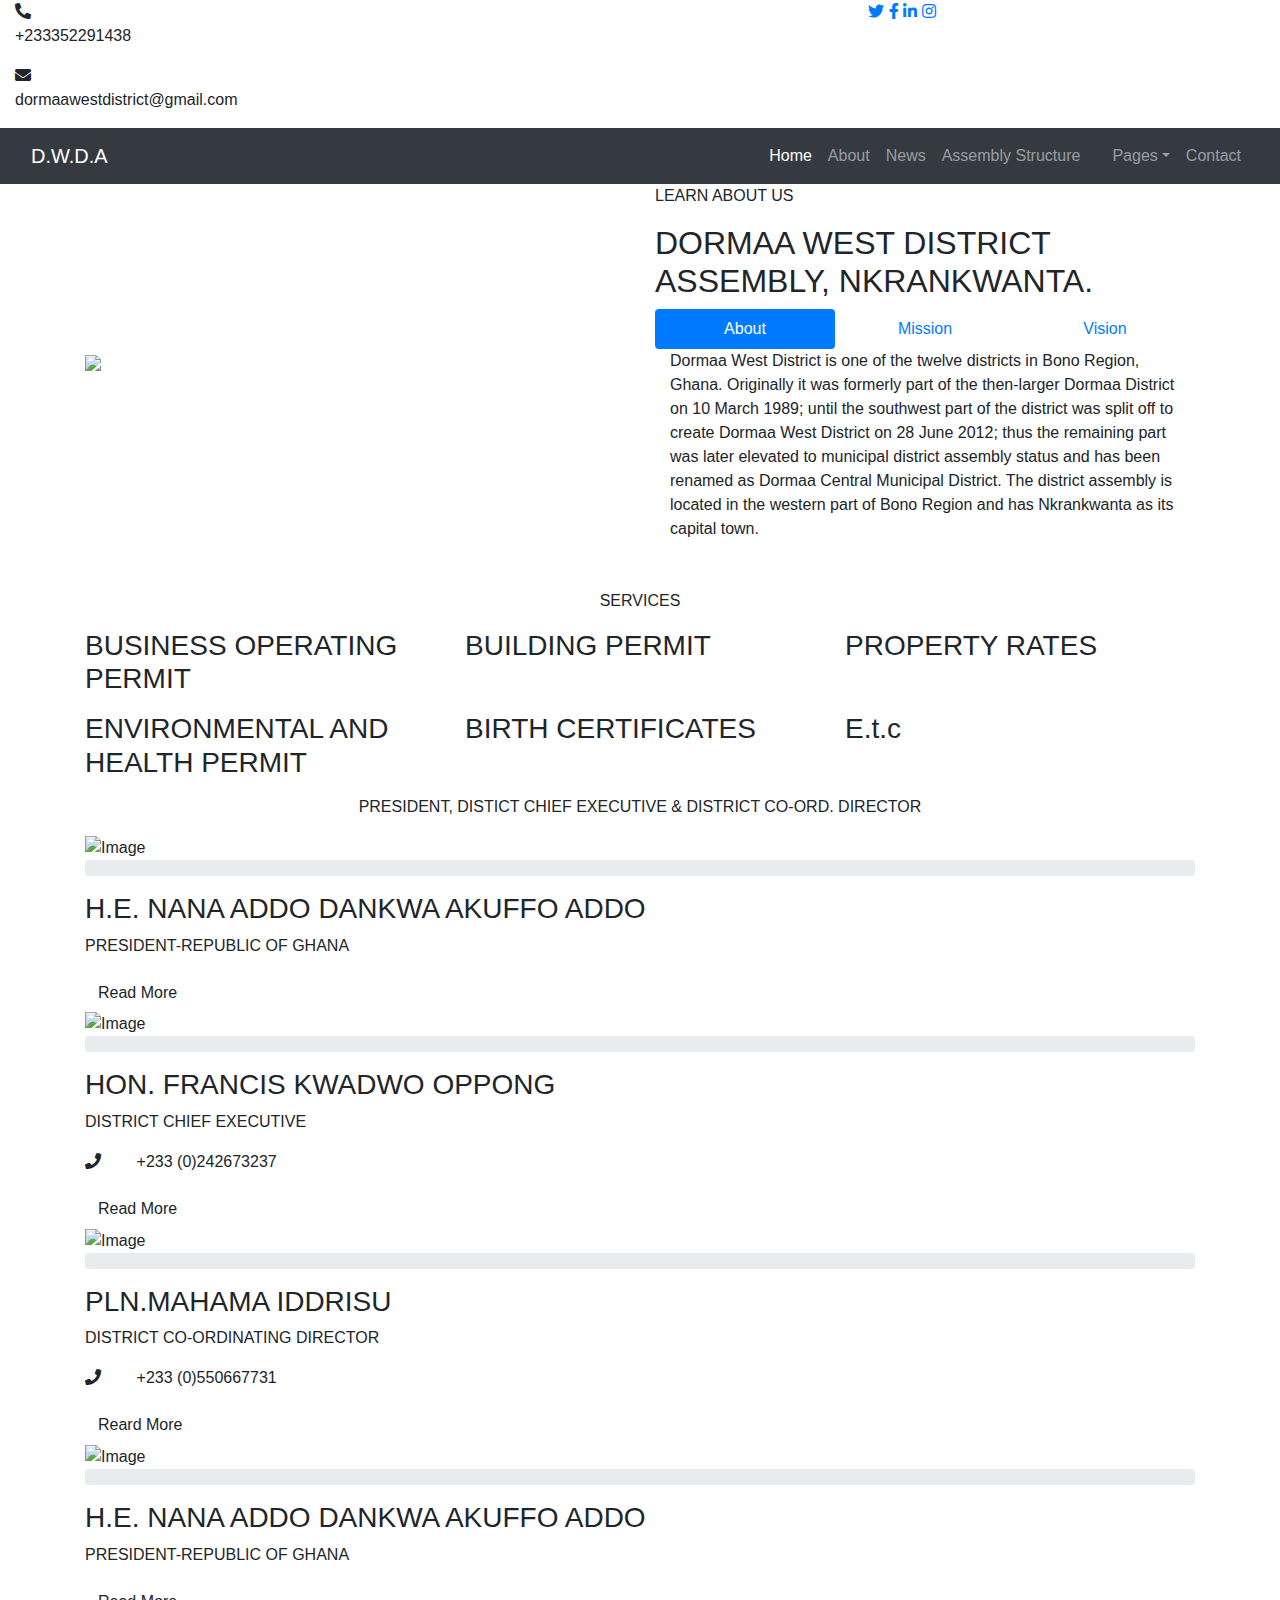
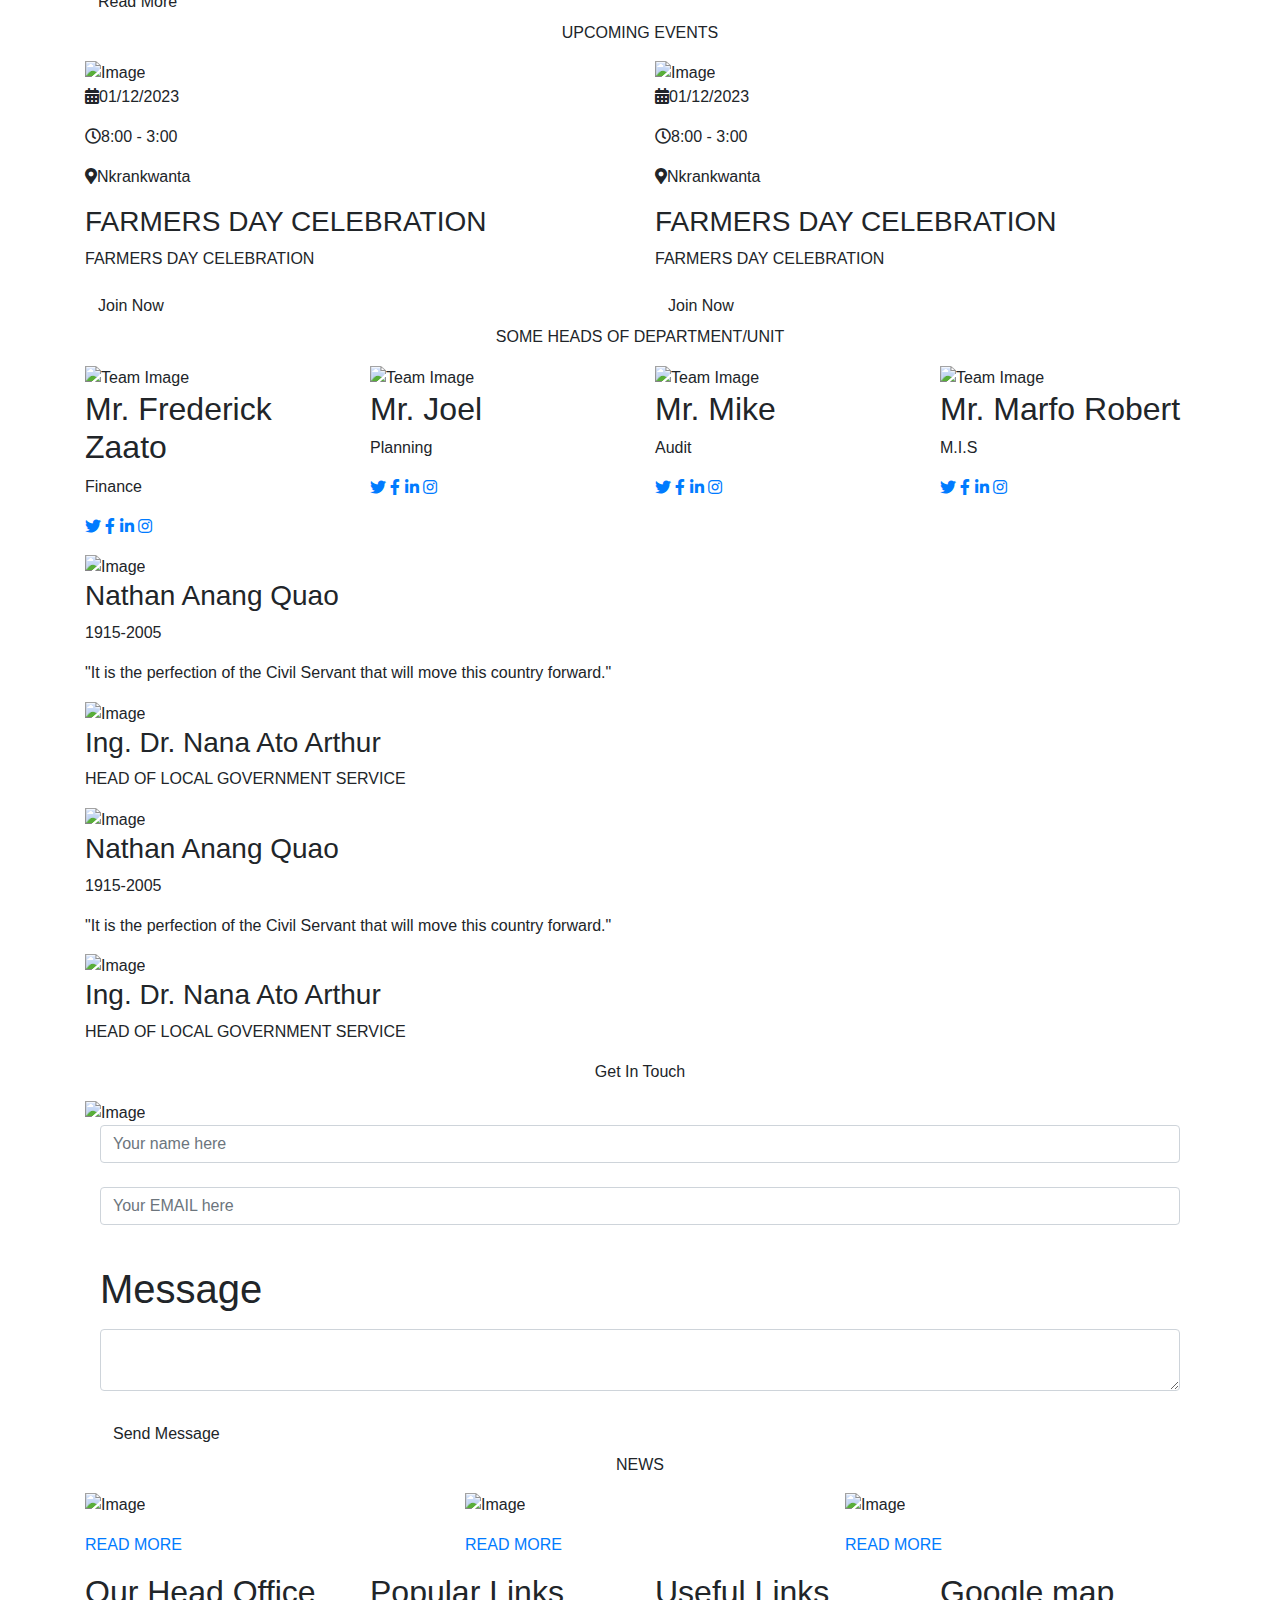
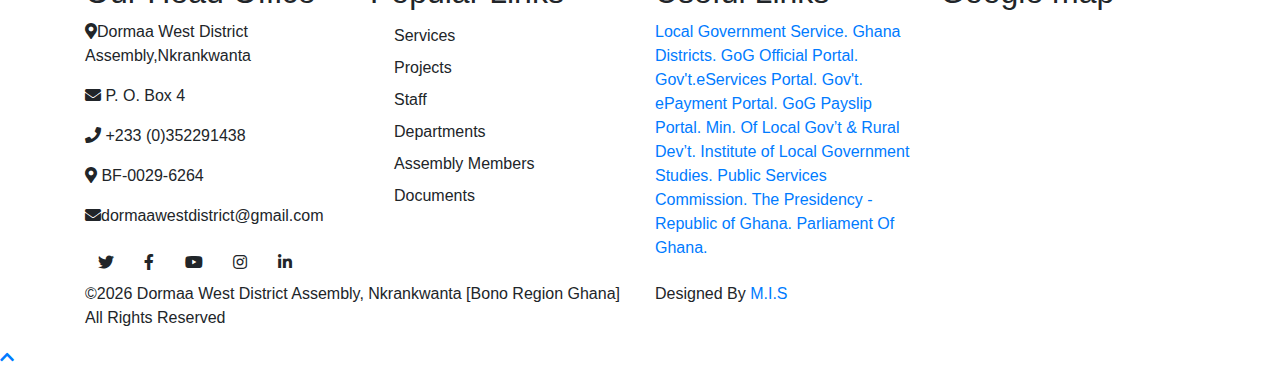
==== commit 5efcb363: "Add files via upload" ====
--- a/index.html
+++ b/index.html
@@ -16,12 +16,12 @@
         <!-- CSS Libraries -->
         <link href="https://stackpath.bootstrapcdn.com/bootstrap/4.4.1/css/bootstrap.min.css" rel="stylesheet">
         <link href="https://cdnjs.cloudflare.com/ajax/libs/font-awesome/5.10.0/css/all.min.css" rel="stylesheet">
-        <link href="flaticon.css" rel="stylesheet">
-        <link href="animate.min.css" rel="stylesheet">
-        <link href="owl.carousel.min.css" rel="stylesheet">
+        <link href="lib/flaticon/font/flaticon.css" rel="stylesheet">
+        <link href="lib/animate/animate.min.css" rel="stylesheet">
+        <link href="lib/owlcarousel/assets/owl.carousel.min.css" rel="stylesheet">
 
         <!-- Template Stylesheet -->
-        <link href="style.css" rel="stylesheet">
+        <link href="css/style.css" rel="stylesheet">
     </head>
 
     <body>
@@ -97,7 +97,7 @@
                 <div class="owl-carousel">
                     <div class="carousel-item">
                         <div class="carousel-img">
-                            <img src="indep3.jpg" alt="Image">
+                            <img src="img/indep3.jpg" alt="Image">
                         </div>
                         <div class="carousel-text">
                             <h1></h1>
@@ -113,7 +113,7 @@
                     </div>
                     <div class="carousel-item">
                         <div class="carousel-img">
-                            <img src="indep2.jpg" alt="Image">
+                            <img src="img/indep2.jpg" alt="Image">
                         </div>
                         <div class="carousel-text">
                             <h1></h1>
@@ -130,7 +130,7 @@
 					
                     <div class="carousel-item">
                         <div class="carousel-img">
-                            <img src="indep4.jpg" alt="Image">
+                            <img src="img/indep4.jpg" alt="Image">
                         </div>
                         <div class="carousel-text">
                             <h1></h1>
@@ -204,7 +204,8 @@
                 <div class="row align-items-center">
                     <div class="col-lg-6">
                        <!-- <div class="about-img" data-parallax="scroll" data-image-src="img/logoo.png"></div>-->
-						<div class="about-img img-fluid" data-parallax="scroll" data-image-src="logoo.png"></div>
+						<!--<div class="about-img img-fluid" data-parallax="scroll" data-image-src="img/logoo.png"></div>-->
+						<img src="img/logoo.png" class="img-fluid">
                     </div>
                     <div class="col-lg-6">
                         <div class="section-header">
@@ -244,9 +245,9 @@
                 </div>
             </div>
         </div>
-        <!-- About End -->
-
-
+        <!-- About End--> 
+
+<br><br>
         <!-- Service Start -->
         <div class="service">
             <div class="container">
@@ -258,7 +259,7 @@
                     <div class="col-lg-4 col-md-6">
                         <div class="service-item">
                             <div class="service-icon">
-                                <i class="flaticon-diet"></i>
+                               <!-- <i class="flaticon-diet"></i>-->
                             </div>
                             <div class="service-text">
                                 <h3>BUSINESS OPERATING PERMIT</h3>
@@ -269,7 +270,7 @@
                     <div class="col-lg-4 col-md-6">
                         <div class="service-item">
                             <div class="service-icon">
-                                <i class="flaticon-water"></i>
+                                <!--<i class="flaticon-water"></i>-->
                             </div>
                             <div class="service-text">
                                 <h3>BUILDING PERMIT</h3>
@@ -280,7 +281,7 @@
                     <div class="col-lg-4 col-md-6">
                         <div class="service-item">
                             <div class="service-icon">
-                                <i class="flaticon-healthcare"></i>
+                                <!--<i class="flaticon-healthcare"></i>-->
                             </div>
                             <div class="service-text">
                                 <h3>PROPERTY RATES</h3>
@@ -291,7 +292,7 @@
                     <div class="col-lg-4 col-md-6">
                         <div class="service-item">
                             <div class="service-icon">
-                                <i class="flaticon-education"></i>
+                                <!--<i class="flaticon-education"></i>-->
                             </div>
                             <div class="service-text">
                                 <h3>ENVIRONMENTAL AND HEALTH PERMIT</h3>
@@ -302,7 +303,7 @@
                     <div class="col-lg-4 col-md-6">
                         <div class="service-item">
                             <div class="service-icon">
-                                <i class="flaticon-home"></i>
+                                <!--<i class="flaticon-home"></i>-->
                             </div>
                             <div class="service-text">
                                 <h3>BIRTH CERTIFICATES</h3>
@@ -313,7 +314,7 @@
                     <div class="col-lg-4 col-md-6">
                         <div class="service-item">
                             <div class="service-icon">
-                                <i class="flaticon-social-care"></i>
+                               <!-- <i class="flaticon-social-care"></i>-->
                             </div>
                             <div class="service-text">
                                 <h3>E.t.c</h3>
@@ -344,7 +345,7 @@
                 <div class="owl-carousel causes-carousel">
                     <div class="causes-item">
                         <div class="causes-img">
-                            <img src="NANAADDO.jpg" alt="Image">
+                            <img src="img/NANAADDO.jpg" alt="Image">
                         </div>
                         <div class="causes-progress">
                             <div class="progress">
@@ -368,7 +369,7 @@
                     </div>
                     <div class="causes-item">
                         <div class="causes-img">
-                            <img src="pm.jpg" alt="Image">
+                            <img src="img/pm.jpg" alt="Image">
                         </div>
                         <div class="causes-progress">
                             <div class="progress">
@@ -393,7 +394,7 @@
                     </div>
                     <div class="causes-item">
                         <div class="causes-img">
-                            <img src="cord.png" alt="Image">
+                            <img src="img/cord.png" alt="Image">
                         </div>
                         <div class="causes-progress">
                             <div class="progress">
@@ -419,7 +420,7 @@
                     </div>
                     <div class="causes-item">
                         <div class="causes-img">
-                            <img src="NANAADDO.jpg" alt="Image">
+                            <img src="img/NANAADDO.jpg" alt="Image">
                         </div>
                         <div class="causes-progress">
                             <div class="progress">
@@ -460,7 +461,7 @@
                 <div class="row">
                     <div class="col-lg-6">
                         <div class="event-item">
-                            <img src="events2.jpg" alt="Image">
+                            <img src="img/events2.jpg" alt="Image">
                             <div class="event-content">
                                 <div class="event-meta">
                                     <p><i class="fa fa-calendar-alt"></i>01/12/2023 </p>
@@ -479,7 +480,7 @@
                     </div>
                     <div class="col-lg-6">
                         <div class="event-item">
-                            <img src="events1.jpg" alt="Image">
+                            <img src="img/events1.jpg" alt="Image">
                             <div class="event-content">
                                 <div class="event-meta">
                                     <p><i class="fa fa-calendar-alt"></i>01/12/2023 </p>
@@ -513,7 +514,7 @@
                     <div class="col-lg-3 col-md-6">
                         <div class="team-item">
                             <div class="team-img">
-                                <img src="fo.jpg" alt="Team Image">
+                                <img src="img/fo.jpg" alt="Team Image">
                             </div>
                             <div class="team-text">
                                 <h2>Mr. Frederick Zaato</h2>
@@ -530,7 +531,7 @@
                     <div class="col-lg-3 col-md-6">
                         <div class="team-item">
                             <div class="team-img">
-                                <img src="jo.jpg" alt="Team Image">
+                                <img src="img/jo.jpg" alt="Team Image">
                             </div>
                             <div class="team-text">
                                 <h2>Mr. Joel</h2>
@@ -547,7 +548,7 @@
                     <div class="col-lg-3 col-md-6">
                         <div class="team-item">
                             <div class="team-img">
-                                <img src="mike.jpg" alt="Team Image">
+                                <img src="img/mike.jpg" alt="Team Image">
                             </div>
                             <div class="team-text">
                                 <h2>Mr. Mike</h2>
@@ -564,7 +565,7 @@
                     <div class="col-lg-3 col-md-6">
                         <div class="team-item">
                             <div class="team-img">
-                                <img src="berto.jpg" alt="Team Image">
+                                <img src="img/berto.jpg" alt="Team Image">
                             </div>
                             <div class="team-text">
                                 <h2>Mr. Marfo Robert</h2>
@@ -601,7 +602,7 @@
                 <div class="owl-carousel testimonials-carousel">
                     <div class="testimonial-item">
                         <div class="testimonial-profile">
-                            <img src="nathan.png" alt="Image">
+                            <img src="img/nathan.png" alt="Image">
                             <div class="testimonial-name">
                                 <h3>Nathan Anang Quao</h3>
                                 <p>1915-2005</p>
@@ -620,7 +621,7 @@
 				
 				 <div class="testimonial-item">
                         <div class="testimonial-profile">
-                            <img src="ato.jpg" alt="Image">
+                            <img src="img/ato.jpg" alt="Image">
                             <div class="testimonial-name">
                                 <h3>Ing. Dr. Nana Ato Arthur</h3>
                                 <p>HEAD OF LOCAL GOVERNMENT SERVICE</p>
@@ -652,7 +653,7 @@
 				
                     <div class="testimonial-item">
                         <div class="testimonial-profile">
-                            <img src="nathan.png" alt="Image">
+                            <img src="img/nathan.png" alt="Image">
                             <div class="testimonial-name">
                                 <h3>Nathan Anang Quao</h3>
                                 <p>1915-2005</p>
@@ -667,7 +668,7 @@
                     </div>
                    <div class="testimonial-item">
                         <div class="testimonial-profile">
-                            <img src="ato.jpg" alt="Image">
+                            <img src="img/ato.jpg" alt="Image">
                             <div class="testimonial-name">
                                 <h3>Ing. Dr. Nana Ato Arthur</h3>
                                 <p>HEAD OF LOCAL GOVERNMENT SERVICE</p>
@@ -693,7 +694,7 @@
                     <h2></h2>
                 </div>
                 <div class="contact-img">
-                    <img src="painted1.jpg" alt="Image">
+                    <img src="img/painted1.jpg" alt="Image">
                 </div>
            <div class="container">	
  <div class="messageform"> 
@@ -734,7 +735,7 @@
                     <div class="col-lg-4">
                         <div class="blog-item">
                             <div class="blog-img">
-                                <img src="news1.jpg" alt="Image">
+                                <img src="img/news1.jpg" alt="Image">
                             </div>
                             <div class="blog-text">
                                 <h3><a href="#"></a></h3>
@@ -751,7 +752,7 @@
                     <div class="col-lg-4">
                         <div class="blog-item">
                             <div class="blog-img">
-                                <img src="news2.jpg" alt="Image">
+                                <img src="img/news2.jpg" alt="Image">
                             </div>
                             <div class="blog-text">
                                 <h3><a href="#"></a></h3>
@@ -768,7 +769,7 @@
                     <div class="col-lg-4">
                         <div class="blog-item">
                             <div class="blog-img">
-                                <img src="news3.jpg" alt="Image">
+                                <img src="img/news3.jpg" alt="Image">
                             </div>
                             <div class="blog-text">
                                 <h3><a href="#"></a></h3>
@@ -892,18 +893,18 @@
         <!-- JavaScript Libraries -->
         <script src="https://code.jquery.com/jquery-3.4.1.min.js"></script>
         <script src="https://stackpath.bootstrapcdn.com/bootstrap/4.4.1/js/bootstrap.bundle.min.js"></script>
-        <script src="easing.min.js"></script>
-        <script src="owl.carousel.min.js"></script>
-        <script src="waypoints.min.js"></script>
-        <script src="counterup.min.js"></script>
-        <script src="parallax.min.js"></script>
+        <script src="lib/easing/easing.min.js"></script>
+        <script src="lib/owlcarousel/owl.carousel.min.js"></script>
+        <script src="lib/waypoints/waypoints.min.js"></script>
+        <script src="lib/counterup/counterup.min.js"></script>
+        <script src="lib/parallax/parallax.min.js"></script>
         
         <!-- Contact Javascript File -->
         <script src="mail/jqBootstrapValidation.min.js"></script>
         <script src="mail/contact.js"></script>
 
         <!-- Template Javascript -->
-        <script src="main.js"></script>
+        <script src="js/main.js"></script>
 		<!--AUTO UPDATE FOOTER ENDS HERE-->
 			  
 <!--AUTO UPDATE YEAR SCRIPTS STARTS HERE--> 
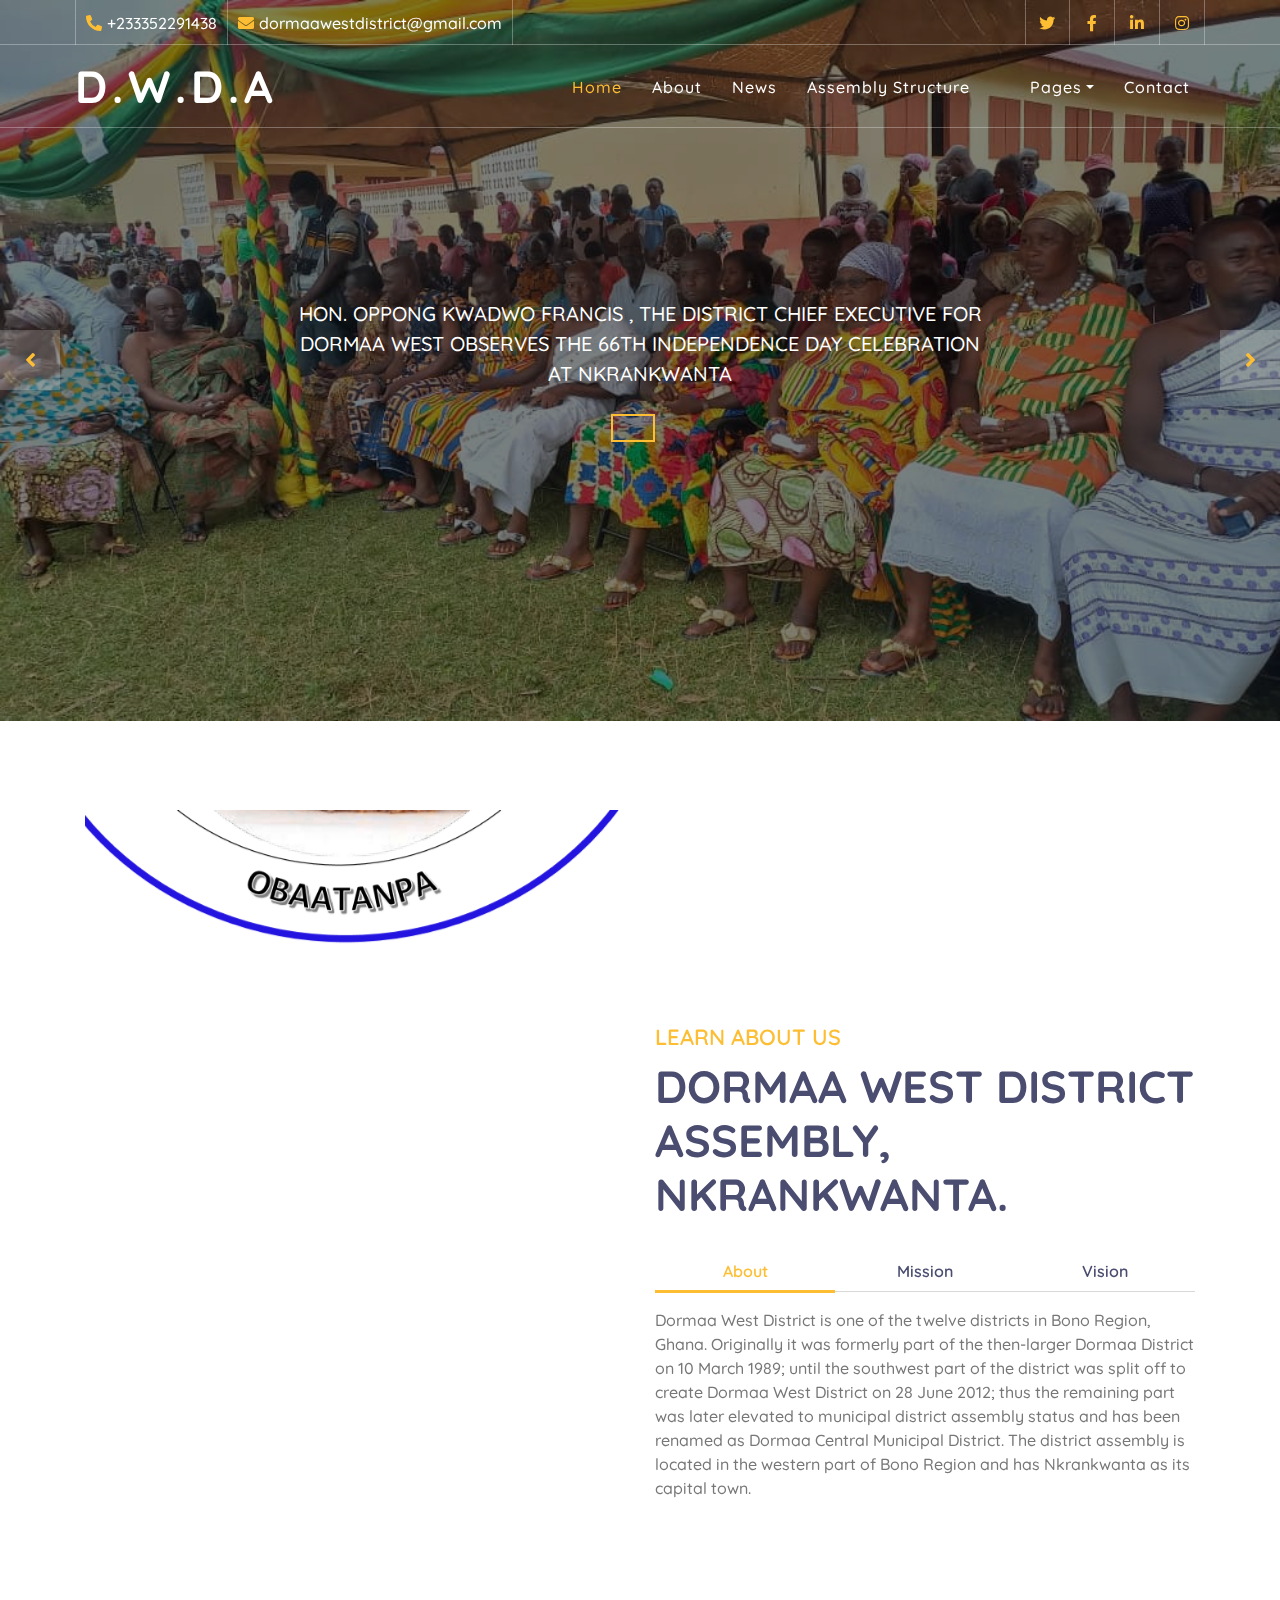
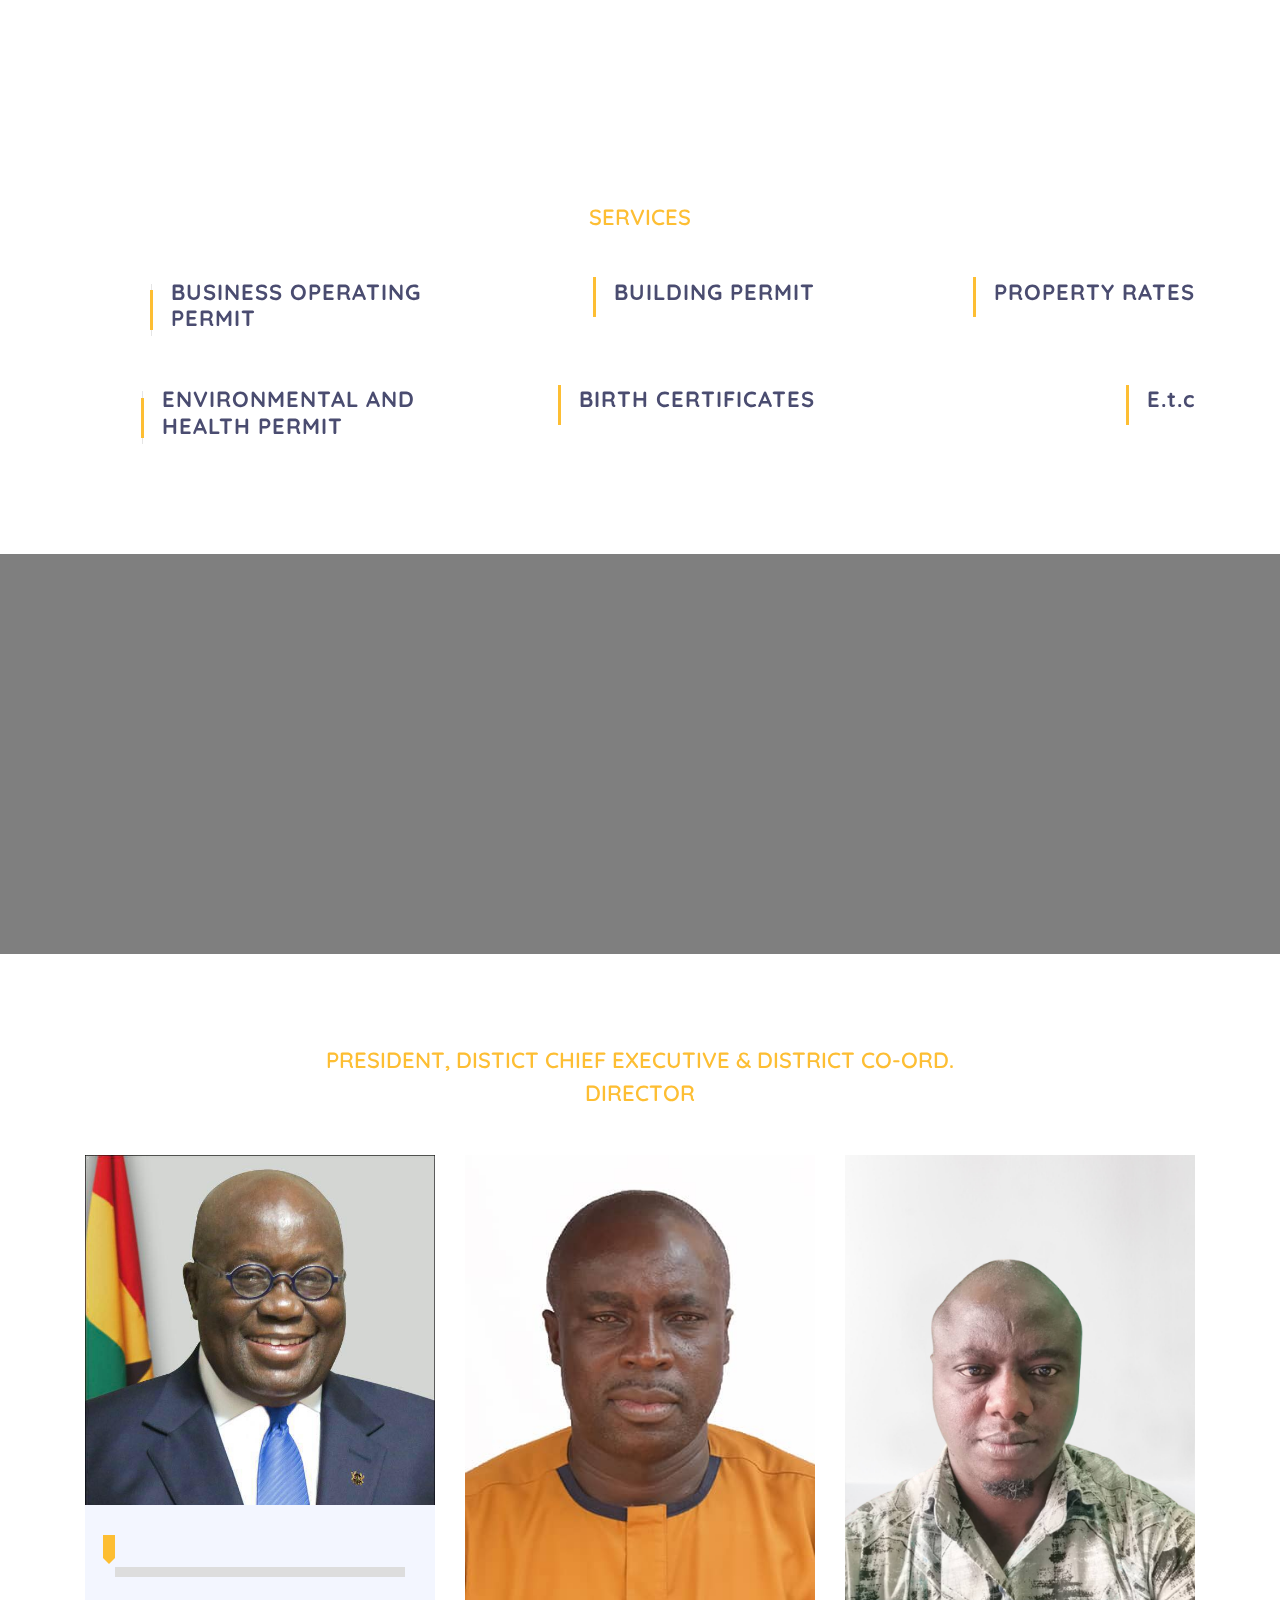
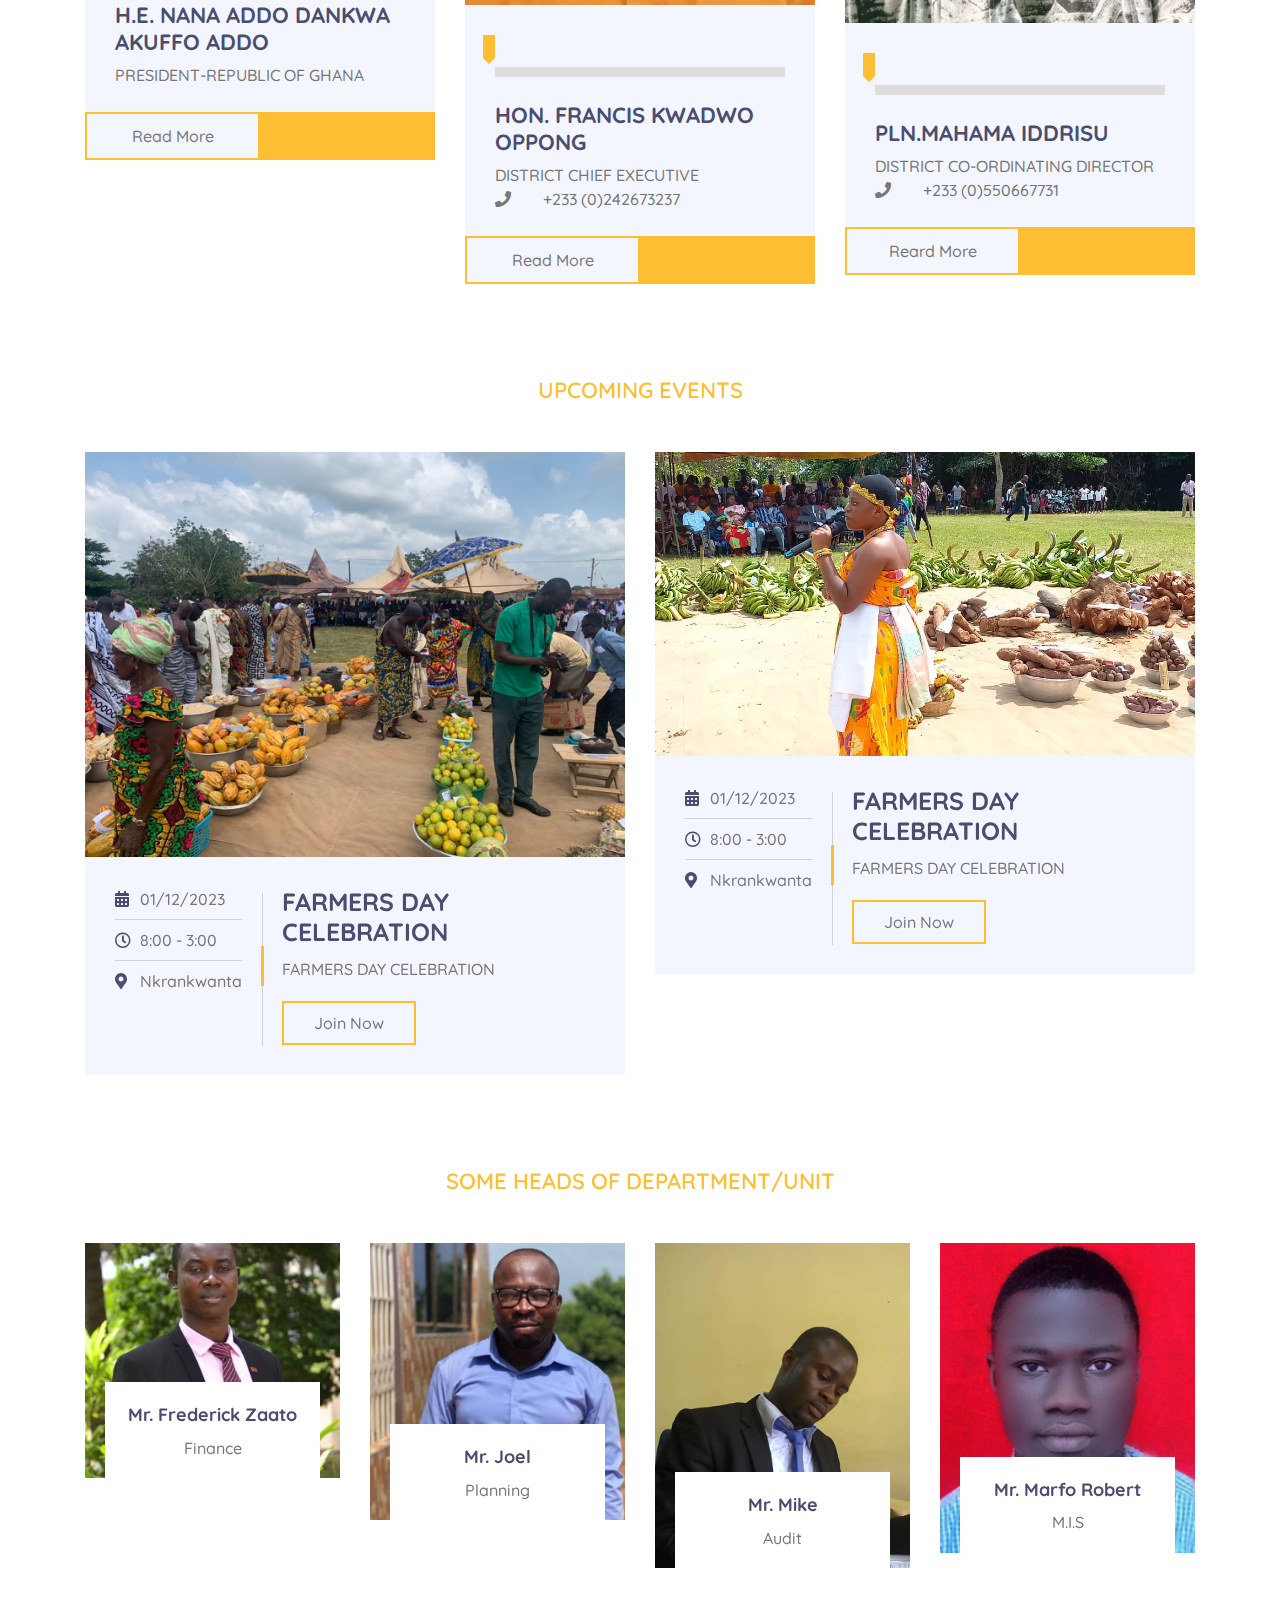
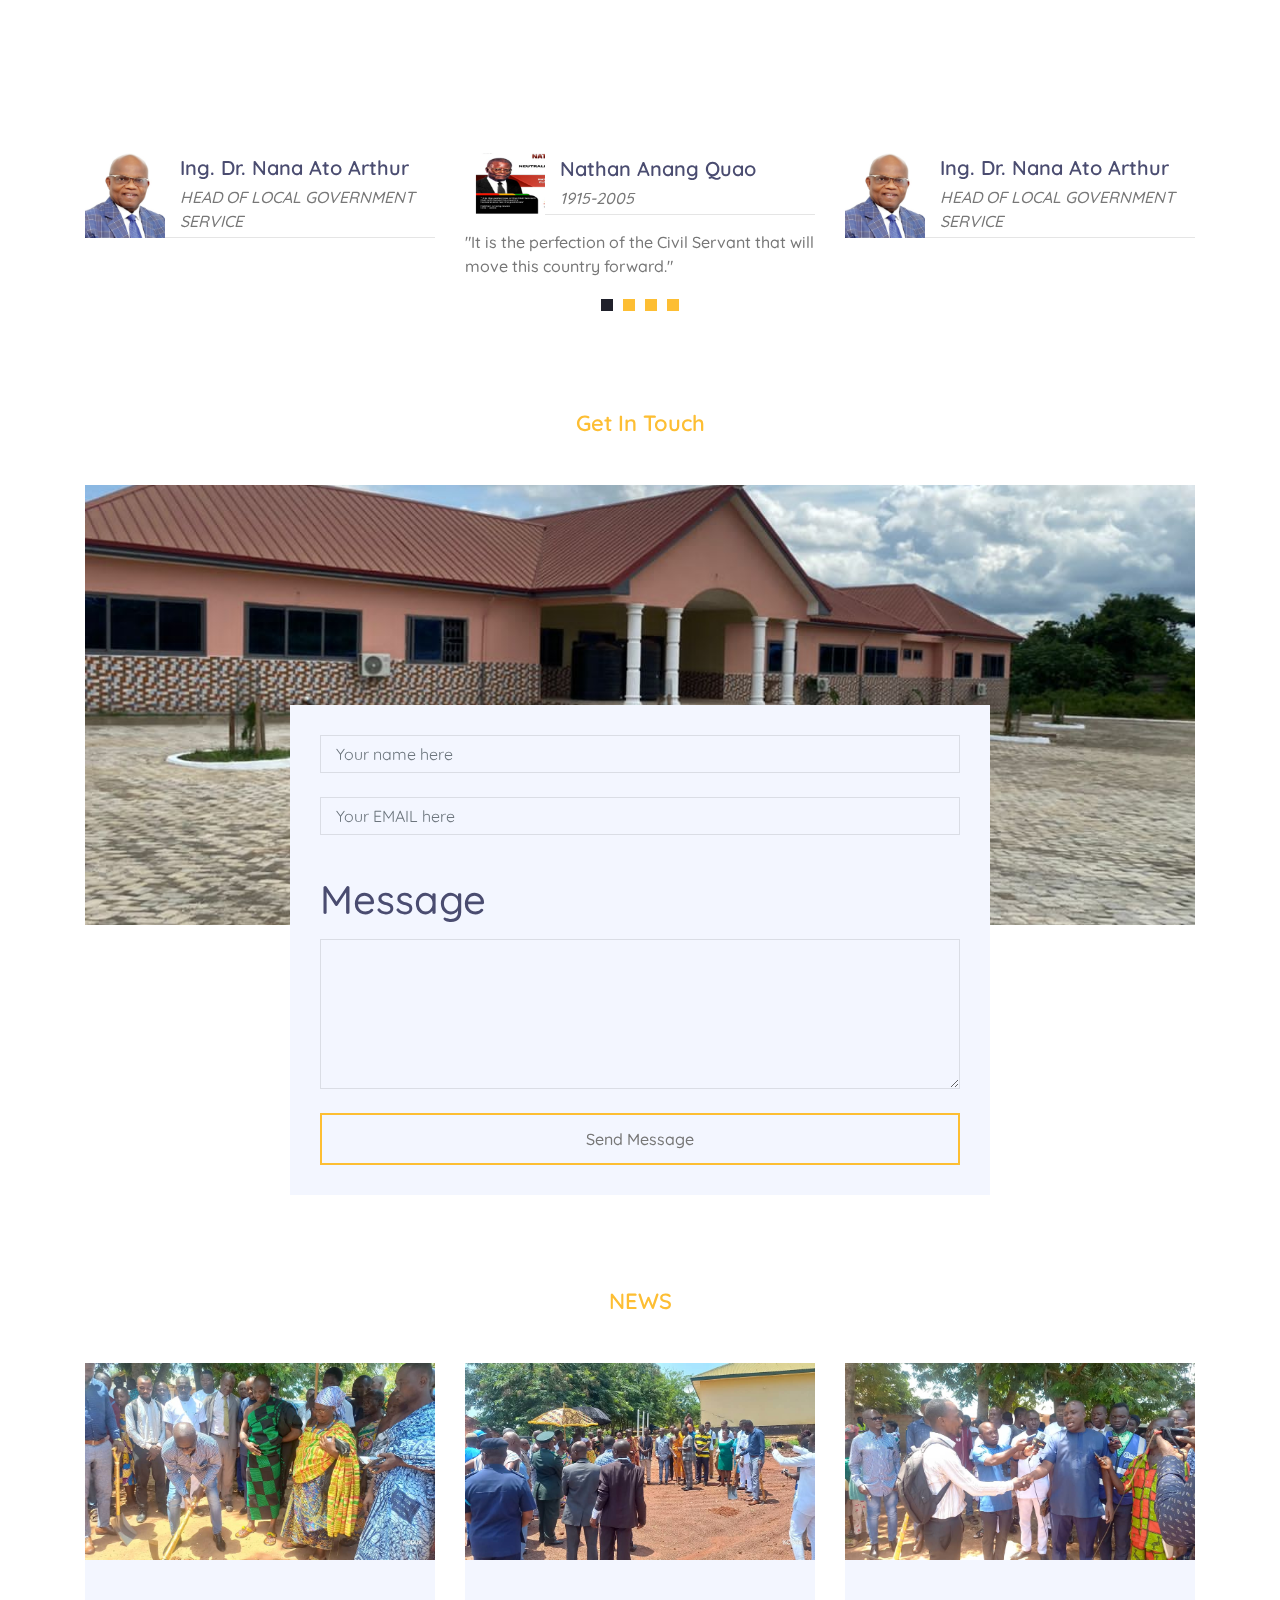
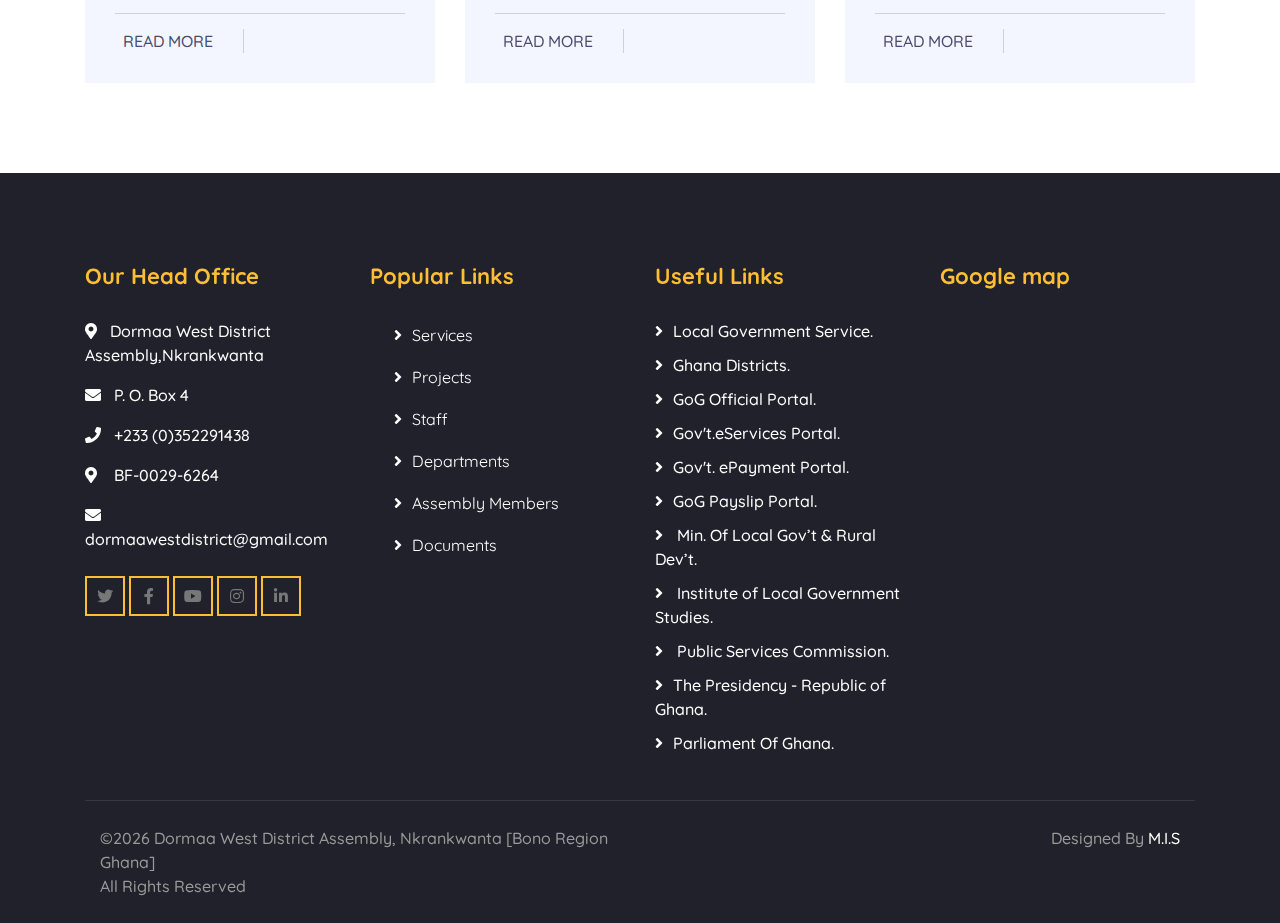
==== commit 54814447: "Add files via upload" ====
--- a/index.html
+++ b/index.html
@@ -16,12 +16,12 @@
         <!-- CSS Libraries -->
         <link href="https://stackpath.bootstrapcdn.com/bootstrap/4.4.1/css/bootstrap.min.css" rel="stylesheet">
         <link href="https://cdnjs.cloudflare.com/ajax/libs/font-awesome/5.10.0/css/all.min.css" rel="stylesheet">
-        <link href="lib/flaticon/font/flaticon.css" rel="stylesheet">
-        <link href="lib/animate/animate.min.css" rel="stylesheet">
-        <link href="lib/owlcarousel/assets/owl.carousel.min.css" rel="stylesheet">
+        <link href="flaticon.css" rel="stylesheet">
+        <link href="animate.min.css" rel="stylesheet">
+        <link href="owl.carousel.min.css" rel="stylesheet">
 
         <!-- Template Stylesheet -->
-        <link href="css/style.css" rel="stylesheet">
+        <link href="style.css" rel="stylesheet">
     </head>
 
     <body>
@@ -97,7 +97,7 @@
                 <div class="owl-carousel">
                     <div class="carousel-item">
                         <div class="carousel-img">
-                            <img src="img/indep3.jpg" alt="Image">
+                            <img src="indep3.jpg" alt="Image">
                         </div>
                         <div class="carousel-text">
                             <h1></h1>
@@ -113,7 +113,7 @@
                     </div>
                     <div class="carousel-item">
                         <div class="carousel-img">
-                            <img src="img/indep2.jpg" alt="Image">
+                            <img src="indep2.jpg" alt="Image">
                         </div>
                         <div class="carousel-text">
                             <h1></h1>
@@ -130,7 +130,7 @@
 					
                     <div class="carousel-item">
                         <div class="carousel-img">
-                            <img src="img/indep4.jpg" alt="Image">
+                            <img src="indep4.jpg" alt="Image">
                         </div>
                         <div class="carousel-text">
                             <h1></h1>
@@ -204,8 +204,7 @@
                 <div class="row align-items-center">
                     <div class="col-lg-6">
                        <!-- <div class="about-img" data-parallax="scroll" data-image-src="img/logoo.png"></div>-->
-						<!--<div class="about-img img-fluid" data-parallax="scroll" data-image-src="img/logoo.png"></div>-->
-						<img src="img/logoo.png" class="img-fluid">
+						<div class="about-img img-fluid" data-parallax="scroll" data-image-src="logoo.png"></div>
                     </div>
                     <div class="col-lg-6">
                         <div class="section-header">
@@ -245,9 +244,9 @@
                 </div>
             </div>
         </div>
-        <!-- About End--> 
-
-<br><br>
+        <!-- About End -->
+
+
         <!-- Service Start -->
         <div class="service">
             <div class="container">
@@ -259,7 +258,7 @@
                     <div class="col-lg-4 col-md-6">
                         <div class="service-item">
                             <div class="service-icon">
-                               <!-- <i class="flaticon-diet"></i>-->
+                                <i class="flaticon-diet"></i>
                             </div>
                             <div class="service-text">
                                 <h3>BUSINESS OPERATING PERMIT</h3>
@@ -270,7 +269,7 @@
                     <div class="col-lg-4 col-md-6">
                         <div class="service-item">
                             <div class="service-icon">
-                                <!--<i class="flaticon-water"></i>-->
+                                <i class="flaticon-water"></i>
                             </div>
                             <div class="service-text">
                                 <h3>BUILDING PERMIT</h3>
@@ -281,7 +280,7 @@
                     <div class="col-lg-4 col-md-6">
                         <div class="service-item">
                             <div class="service-icon">
-                                <!--<i class="flaticon-healthcare"></i>-->
+                                <i class="flaticon-healthcare"></i>
                             </div>
                             <div class="service-text">
                                 <h3>PROPERTY RATES</h3>
@@ -292,7 +291,7 @@
                     <div class="col-lg-4 col-md-6">
                         <div class="service-item">
                             <div class="service-icon">
-                                <!--<i class="flaticon-education"></i>-->
+                                <i class="flaticon-education"></i>
                             </div>
                             <div class="service-text">
                                 <h3>ENVIRONMENTAL AND HEALTH PERMIT</h3>
@@ -303,7 +302,7 @@
                     <div class="col-lg-4 col-md-6">
                         <div class="service-item">
                             <div class="service-icon">
-                                <!--<i class="flaticon-home"></i>-->
+                                <i class="flaticon-home"></i>
                             </div>
                             <div class="service-text">
                                 <h3>BIRTH CERTIFICATES</h3>
@@ -314,7 +313,7 @@
                     <div class="col-lg-4 col-md-6">
                         <div class="service-item">
                             <div class="service-icon">
-                               <!-- <i class="flaticon-social-care"></i>-->
+                                <i class="flaticon-social-care"></i>
                             </div>
                             <div class="service-text">
                                 <h3>E.t.c</h3>
@@ -345,7 +344,7 @@
                 <div class="owl-carousel causes-carousel">
                     <div class="causes-item">
                         <div class="causes-img">
-                            <img src="img/NANAADDO.jpg" alt="Image">
+                            <img src="NANAADDO.jpg" alt="Image">
                         </div>
                         <div class="causes-progress">
                             <div class="progress">
@@ -369,7 +368,7 @@
                     </div>
                     <div class="causes-item">
                         <div class="causes-img">
-                            <img src="img/pm.jpg" alt="Image">
+                            <img src="pm.jpg" alt="Image">
                         </div>
                         <div class="causes-progress">
                             <div class="progress">
@@ -394,7 +393,7 @@
                     </div>
                     <div class="causes-item">
                         <div class="causes-img">
-                            <img src="img/cord.png" alt="Image">
+                            <img src="cord.png" alt="Image">
                         </div>
                         <div class="causes-progress">
                             <div class="progress">
@@ -420,7 +419,7 @@
                     </div>
                     <div class="causes-item">
                         <div class="causes-img">
-                            <img src="img/NANAADDO.jpg" alt="Image">
+                            <img src="NANAADDO.jpg" alt="Image">
                         </div>
                         <div class="causes-progress">
                             <div class="progress">
@@ -461,7 +460,7 @@
                 <div class="row">
                     <div class="col-lg-6">
                         <div class="event-item">
-                            <img src="img/events2.jpg" alt="Image">
+                            <img src="events2.jpg" alt="Image">
                             <div class="event-content">
                                 <div class="event-meta">
                                     <p><i class="fa fa-calendar-alt"></i>01/12/2023 </p>
@@ -480,7 +479,7 @@
                     </div>
                     <div class="col-lg-6">
                         <div class="event-item">
-                            <img src="img/events1.jpg" alt="Image">
+                            <img src="events1.jpg" alt="Image">
                             <div class="event-content">
                                 <div class="event-meta">
                                     <p><i class="fa fa-calendar-alt"></i>01/12/2023 </p>
@@ -514,7 +513,7 @@
                     <div class="col-lg-3 col-md-6">
                         <div class="team-item">
                             <div class="team-img">
-                                <img src="img/fo.jpg" alt="Team Image">
+                                <img src="fo.jpg" alt="Team Image">
                             </div>
                             <div class="team-text">
                                 <h2>Mr. Frederick Zaato</h2>
@@ -531,7 +530,7 @@
                     <div class="col-lg-3 col-md-6">
                         <div class="team-item">
                             <div class="team-img">
-                                <img src="img/jo.jpg" alt="Team Image">
+                                <img src="jo.jpg" alt="Team Image">
                             </div>
                             <div class="team-text">
                                 <h2>Mr. Joel</h2>
@@ -548,7 +547,7 @@
                     <div class="col-lg-3 col-md-6">
                         <div class="team-item">
                             <div class="team-img">
-                                <img src="img/mike.jpg" alt="Team Image">
+                                <img src="mike.jpg" alt="Team Image">
                             </div>
                             <div class="team-text">
                                 <h2>Mr. Mike</h2>
@@ -565,7 +564,7 @@
                     <div class="col-lg-3 col-md-6">
                         <div class="team-item">
                             <div class="team-img">
-                                <img src="img/berto.jpg" alt="Team Image">
+                                <img src="berto.jpg" alt="Team Image">
                             </div>
                             <div class="team-text">
                                 <h2>Mr. Marfo Robert</h2>
@@ -602,7 +601,7 @@
                 <div class="owl-carousel testimonials-carousel">
                     <div class="testimonial-item">
                         <div class="testimonial-profile">
-                            <img src="img/nathan.png" alt="Image">
+                            <img src="nathan.png" alt="Image">
                             <div class="testimonial-name">
                                 <h3>Nathan Anang Quao</h3>
                                 <p>1915-2005</p>
@@ -621,7 +620,7 @@
 				
 				 <div class="testimonial-item">
                         <div class="testimonial-profile">
-                            <img src="img/ato.jpg" alt="Image">
+                            <img src="ato.jpg" alt="Image">
                             <div class="testimonial-name">
                                 <h3>Ing. Dr. Nana Ato Arthur</h3>
                                 <p>HEAD OF LOCAL GOVERNMENT SERVICE</p>
@@ -653,7 +652,7 @@
 				
                     <div class="testimonial-item">
                         <div class="testimonial-profile">
-                            <img src="img/nathan.png" alt="Image">
+                            <img src="nathan.png" alt="Image">
                             <div class="testimonial-name">
                                 <h3>Nathan Anang Quao</h3>
                                 <p>1915-2005</p>
@@ -668,7 +667,7 @@
                     </div>
                    <div class="testimonial-item">
                         <div class="testimonial-profile">
-                            <img src="img/ato.jpg" alt="Image">
+                            <img src="ato.jpg" alt="Image">
                             <div class="testimonial-name">
                                 <h3>Ing. Dr. Nana Ato Arthur</h3>
                                 <p>HEAD OF LOCAL GOVERNMENT SERVICE</p>
@@ -694,7 +693,7 @@
                     <h2></h2>
                 </div>
                 <div class="contact-img">
-                    <img src="img/painted1.jpg" alt="Image">
+                    <img src="painted1.jpg" alt="Image">
                 </div>
            <div class="container">	
  <div class="messageform"> 
@@ -735,7 +734,7 @@
                     <div class="col-lg-4">
                         <div class="blog-item">
                             <div class="blog-img">
-                                <img src="img/news1.jpg" alt="Image">
+                                <img src="news1.jpg" alt="Image">
                             </div>
                             <div class="blog-text">
                                 <h3><a href="#"></a></h3>
@@ -752,7 +751,7 @@
                     <div class="col-lg-4">
                         <div class="blog-item">
                             <div class="blog-img">
-                                <img src="img/news2.jpg" alt="Image">
+                                <img src="news2.jpg" alt="Image">
                             </div>
                             <div class="blog-text">
                                 <h3><a href="#"></a></h3>
@@ -769,7 +768,7 @@
                     <div class="col-lg-4">
                         <div class="blog-item">
                             <div class="blog-img">
-                                <img src="img/news3.jpg" alt="Image">
+                                <img src="news3.jpg" alt="Image">
                             </div>
                             <div class="blog-text">
                                 <h3><a href="#"></a></h3>
@@ -893,18 +892,18 @@
         <!-- JavaScript Libraries -->
         <script src="https://code.jquery.com/jquery-3.4.1.min.js"></script>
         <script src="https://stackpath.bootstrapcdn.com/bootstrap/4.4.1/js/bootstrap.bundle.min.js"></script>
-        <script src="lib/easing/easing.min.js"></script>
-        <script src="lib/owlcarousel/owl.carousel.min.js"></script>
-        <script src="lib/waypoints/waypoints.min.js"></script>
-        <script src="lib/counterup/counterup.min.js"></script>
-        <script src="lib/parallax/parallax.min.js"></script>
+        <script src="easing.min.js"></script>
+        <script src="owl.carousel.min.js"></script>
+        <script src="waypoints.min.js"></script>
+        <script src="counterup.min.js"></script>
+        <script src="parallax.min.js"></script>
         
         <!-- Contact Javascript File -->
         <script src="mail/jqBootstrapValidation.min.js"></script>
         <script src="mail/contact.js"></script>
 
         <!-- Template Javascript -->
-        <script src="js/main.js"></script>
+        <script src="main.js"></script>
 		<!--AUTO UPDATE FOOTER ENDS HERE-->
 			  
 <!--AUTO UPDATE YEAR SCRIPTS STARTS HERE--> 
--- a/style.css
+++ b/style.css
@@ -0,0 +1,2146 @@
+/*******************************/
+/********* General CSS *********/
+/*******************************/
+body {
+    color: #777777;
+    font-weight: 500;
+    background: #ffffff;
+    font-family: 'Quicksand', sans-serif;
+}
+
+h1,
+h2, 
+h3, 
+h4,
+h5, 
+h6 {
+    color: #4a4c70;
+}
+
+a {
+    color: #4a4c70;
+    transition: .3s;
+}
+
+a:hover,
+a:active,
+a:focus {
+    color: #FDBE33;
+    outline: none;
+    text-decoration: none;
+}
+
+.btn.btn-custom {
+    padding: 12px 20px;
+    text-align: center; 
+   font-size: 16px;
+    font-weight: 500;
+    color: #777777;
+    border-radius: 0;
+    border: 2px solid #FDBE33;
+    box-shadow: inset 0 0 0 0 #FDBE33;
+    transition: ease-out 0.3s;
+    -webkit-transition: ease-out 0.3s;
+    -moz-transition: ease-out 0.3s;
+}
+
+.btn.btn-custom:hover {
+    color: #20212B;
+    box-shadow: inset 0 0 0 30px #FDBE33;
+}
+
+.btn:focus,
+.form-control:focus {
+    box-shadow: none;
+}
+
+.container-fluid {
+    max-width: 1366px;
+}
+
+[class^="flaticon-"]:before, [class*=" flaticon-"]:before,
+[class^="flaticon-"]:after, [class*=" flaticon-"]:after {   
+    font-size: inherit;
+    margin-left: 0;
+}
+
+
+/**********************************/
+/****** Loader & Back to Top ******/
+/**********************************/
+#loader {
+    position: fixed;
+    top: 0;
+    right: 0;
+    bottom: 0;
+    left: 0;
+    display: flex;
+    align-items: center;
+    justify-content: center;
+    background: #ffffff;
+    opacity: 0;
+    visibility: hidden;
+    -webkit-transition: opacity .3s ease-out, visibility 0s linear .3s;
+    -o-transition: opacity .3s ease-out, visibility 0s linear .3s;
+    transition: opacity .3s ease-out, visibility 0s linear .3s;
+    z-index: 999;
+}
+
+#loader.show {
+    -webkit-transition: opacity .6s ease-out, visibility 0s linear 0s;
+    -o-transition: opacity .6s ease-out, visibility 0s linear 0s;
+    transition: opacity .6s ease-out, visibility 0s linear 0s;
+    visibility: visible;
+    opacity: 1;
+}
+
+#loader .loader {
+    position: relative;
+    width: 45px;
+    height: 45px;
+    border: 5px solid #dddddd;
+    border-top: 5px solid #FDBE33;
+    border-radius: 50%;
+    -webkit-animation: spin 2s linear infinite;
+    animation: spin 2s linear infinite;
+}
+
+@-webkit-keyframes spin {
+    0% { -webkit-transform: rotate(0deg); }
+    100% { -webkit-transform: rotate(360deg); }
+}
+
+@keyframes spin {
+    0% { transform: rotate(0deg); }
+    100% { transform: rotate(360deg); }
+}
+
+.back-to-top {
+    position: fixed;
+    display: none;
+    background: #FDBE33;
+    width: 44px;
+    height: 44px;
+    text-align: center;
+    line-height: 1;
+    font-size: 22px;
+    right: 15px;
+    bottom: 15px;
+    transition: background 0.5s;
+    z-index: 9;
+}
+
+.back-to-top i {
+    color: #4a4c70;
+    padding-top: 10px;
+}
+
+.back-to-top:hover {
+    background: #4a4c70;
+}
+
+.back-to-top:hover i {
+    color: #FDBE33;
+}
+
+
+/**********************************/
+/********** Top Bar CSS ***********/
+/**********************************/
+.top-bar {
+    position: absolute;
+    height: 45px;
+    width: 100%;
+    top: 0;
+    left: 0;
+    z-index: 3;
+    border-bottom: 1px solid rgba(255, 255, 255, .3);
+}
+
+.top-bar .top-bar-left {
+    display: flex;
+    align-items: center;
+    justify-content: flex-start;
+}
+
+.top-bar .top-bar-right {
+    display: flex;
+    align-items: center;
+    justify-content: flex-end;
+}
+
+.top-bar .text {
+    display: flex;
+    align-items: center;
+    justify-content: center;
+    flex-direction: row;
+    height: 45px;
+    padding: 0 10px;
+    text-align: center;
+    border-left: 1px solid rgba(255, 255, 255, .3);
+}
+
+.top-bar .text:last-child {
+    border-right: 1px solid rgba(255, 255, 255, .3);
+}
+
+.top-bar .text i {
+    font-size: 16px;
+    color: #FDBE33;
+    margin-right: 5px;
+}
+
+.top-bar .text p {
+    color: #ffffff;
+    font-size: 16px;
+    font-weight: 500;
+    margin: 0;
+}
+
+.top-bar .social {
+    display: flex;
+    height: 45px;
+    font-size: 0;
+    justify-content: flex-end;
+}
+
+.top-bar .social a {
+    display: flex;
+    align-items: center;
+    justify-content: center;
+    width: 45px;
+    height: 100%;
+    font-size: 16px;
+    color: #FDBE33;
+    border-right: 1px solid rgba(255, 255, 255, .3);
+}
+
+.top-bar .social a:first-child {
+    border-left: 1px solid rgba(255, 255, 255, .3);
+}
+
+.top-bar .social a:hover {
+    color: #ffffff;
+    background: #FDBE33;
+}
+
+@media (min-width: 992px) {
+    .top-bar {
+        padding: 0 60px;
+    }
+}
+
+
+/**********************************/
+/*********** Nav Bar CSS **********/
+/**********************************/
+.navbar {
+    position: relative;
+    transition: .5s;
+    z-index: 999;
+}
+
+.navbar.nav-sticky {
+    position: fixed;
+    top: 0;
+    width: 100%;
+    box-shadow: 0 2px 5px rgba(0, 0, 0, .3);
+    transition: .5s;
+}
+
+.navbar .navbar-brand {
+    margin: 0;
+    color: #ffffff;
+    font-size: 45px;
+    line-height: 0px;
+    font-weight: 700;
+    letter-spacing: 5px;
+    text-transform: uppercase;
+}
+
+.navbar .navbar-brand img {
+    max-width: 100%;
+    max-height: 40px;
+}
+
+.navbar-dark .navbar-nav .nav-link,
+.navbar-dark .navbar-nav .nav-link:focus,
+.navbar-dark .navbar-nav .nav-link:hover,
+.navbar-dark .navbar-nav .nav-link.active {
+    padding: 10px 15px 8px 15px;
+    color: #ffffff;
+}
+
+.navbar-dark .navbar-nav .nav-link:hover,
+.navbar-dark .navbar-nav .nav-link.active {
+    color: #FDBE33;
+    transition: none;
+}
+
+.navbar .dropdown-menu {
+    margin-top: 0;
+    border: 0;
+    border-radius: 0;
+    background: #f8f9fa;
+}
+
+@media (min-width: 992px) {
+    .navbar {
+        position: absolute;
+        width: 100%;
+        top: 45px;
+        padding: 20px 60px;
+        background: transparent !important;
+        border-bottom: 1px solid rgba(255, 255, 255, .3);
+        z-index: 9;
+    }
+    
+    .navbar.nav-sticky {
+        padding: 10px 60px;
+        background: #20212B !important;
+        border-bottom: none;
+    }
+    
+    .page .navbar {
+        background: #20212B !important;
+    }
+    
+    .navbar a.nav-link {
+        padding: 8px 15px;
+        font-size: 16px;
+        letter-spacing: 1px;
+    }
+}
+
+@media (max-width: 991.98px) {   
+    .navbar {
+        padding: 15px;
+        background: #20212B !important;
+    }
+    
+    .navbar a.nav-link {
+        padding: 5px;
+    }
+    
+    .navbar .dropdown-menu {
+        box-shadow: none;
+    }
+}
+
+
+/*******************************/
+/********** Hero CSS ***********/
+/*******************************/
+.carousel {
+    position: relative;
+    width: 100%;
+    min-height: 300px;
+    background: #ffffff;
+    margin-bottom: 45px;
+}
+
+.carousel .container-fluid {
+    padding: 0;
+}
+
+.carousel .carousel-item {
+    position: relative;
+    width: 100%;
+    min-height: 300px;
+    display: flex;
+    align-items: center;
+    justify-content: center;
+    flex-direction: column;
+}
+
+.carousel .carousel-img {
+    position: relative;
+    width: 100%;
+    height: 100%;
+    min-height: 300px;
+    text-align: right;
+    overflow: hidden;
+}
+
+.carousel .carousel-img::after {
+    position: absolute;
+    content: "";
+    top: 0;
+    right: 0;
+    bottom: 0;
+    left: 0;
+    background: rgba(0, 0, 0, .5);
+    z-index: 1;
+}
+
+.carousel .carousel-img img {
+    width: 100%;
+    height: 100%;
+    object-fit: cover;
+}
+
+.carousel .carousel-text {
+    position: absolute;
+    max-width: 700px;
+    display: flex;
+    align-items: center;
+    justify-content: center;
+    flex-direction: column;
+    z-index: 2;
+}
+
+.carousel .carousel-text h1 {
+    text-align: center;
+    color: #ffffff;
+    font-size: 60px;
+    font-weight: 700;
+    margin-bottom: 20px;
+}
+
+.carousel .carousel-text p {
+    color: #ffffff;
+    text-align: center;
+    font-size: 20px;
+    margin-bottom: 25px;
+}
+
+.carousel .carousel-btn .btn.btn-custom {
+    color: #ffffff;
+}
+
+.carousel .carousel-btn .btn.btn-custom:hover {
+    color: #20212B;
+}
+
+.carousel .carousel-btn .btn:first-child {
+    margin-right: 15px;
+}
+
+.carousel .owl-nav {
+    position: absolute;
+    width: 100%;
+    height: 60px;
+    top: calc(50% - 30px);
+    left: 0;
+    display: flex;
+    justify-content: space-between;
+    z-index: 9;
+}
+
+.carousel .owl-nav .owl-prev,
+.carousel .owl-nav .owl-next {
+    width: 60px;
+    height: 60px;
+    display: flex;
+    align-items: center;
+    justify-content: center;
+    color: #FDBE33;
+    background: rgba(256, 256, 256, .2);
+    font-size: 22px;
+    transition: .3s;
+}
+
+.carousel .owl-nav .owl-prev:hover,
+.carousel .owl-nav .owl-next:hover {
+    color: #ffffff;
+    background: #FDBE33;
+}
+
+.carousel .owl-nav .owl-prev {
+    margin-right: 2px;
+}
+
+.carousel .animated {
+    -webkit-animation-duration: 1s;
+    animation-duration: 1s;
+}
+
+#videoModal .modal-dialog {
+    position: relative;
+    max-width: 800px;
+    margin: 60px auto 0 auto;
+}
+
+#videoModal .modal-body {
+    position: relative;
+    padding: 0px;
+}
+
+#videoModal .close {
+    position: absolute;
+    width: 30px;
+    height: 30px;
+    right: 0px;
+    top: -30px;
+    z-index: 999;
+    font-size: 30px;
+    font-weight: normal;
+    color: #ffffff;
+    background: #000000;
+    opacity: 1;
+}
+
+@media (max-width: 991.98px) {
+    .carousel .carousel-text h1 {
+        font-size: 35px;
+    }
+    
+    .carousel .carousel-text p {
+        font-size: 16px;
+    }
+    
+    .carousel .carousel-text .btn {
+        padding: 12px 30px;
+        font-size: 15px;
+        letter-spacing: 0;
+    }
+}
+
+@media (max-width: 767.98px) {
+    .carousel .carousel-text h1 {
+        font-size: 30px;
+    }
+    
+    .carousel .carousel-text .btn {
+        padding: 10px 25px;
+        font-size: 15px;
+        letter-spacing: 0;
+    }
+}
+
+@media (max-width: 575.98px) {
+    .carousel .carousel-text h1 {
+        font-size: 25px;
+    }
+    
+    .carousel .carousel-text .btn {
+        padding: 8px 20px;
+        font-size: 14px;
+        letter-spacing: 0;
+    }
+}
+
+
+/*******************************/
+/******* Page Header CSS *******/
+/*******************************/
+.page-header {
+    position: relative;
+    margin-bottom: 45px;
+    padding: 210px 0 90px 0;
+    text-align: center;
+    background: linear-gradient(rgba(0, 0, 0, .5), rgba(0, 0, 0, .5)), url(../img/painted1.jpg);
+    background-attachment: fixed;
+    background-position: center;
+    background-repeat: no-repeat;
+    background-size: cover;
+}
+
+.page-header h2 {
+    position: relative;
+    color: #FDBE33;
+    font-size: 60px;
+    font-weight: 700;
+    margin-bottom: 20px;
+    padding-bottom: 5px;
+}
+
+.page-header h2::after {
+    position: absolute;
+    content: "";
+    width: 100px;
+    height: 2px;
+    left: calc(50% - 50px);
+    bottom: 0;
+    background: #FDBE33;
+}
+
+.page-header a {
+    position: relative;
+    padding: 0 12px;
+    font-size: 22px;
+    color: #ffffff;
+}
+
+.page-header a:hover {
+    color: #FDBE33;
+}
+
+.page-header a::after {
+    position: absolute;
+    content: "/";
+    width: 8px;
+    height: 8px;
+    top: -2px;
+    right: -7px;
+    text-align: center;
+    color: #ffffff;
+}
+
+.page-header a:last-child::after {
+    display: none;
+}
+
+@media (max-width: 991.98px) {
+    .page-header {
+        padding: 60px 0;
+    }
+    
+    .page-header h2 {
+        font-size: 45px;
+    }
+    
+    .page-header a {
+        font-size: 20px;
+    }
+}
+
+@media (max-width: 767.98px) {
+    .page-header {
+        padding: 45px 0;
+    }
+    
+    .page-header h2 {
+        font-size: 35px;
+    }
+    
+    .page-header a {
+        font-size: 18px;
+    }
+}
+
+
+/*******************************/
+/******* Section Header ********/
+/*******************************/
+.section-header {
+    position: relative;
+    width: 100%;
+    max-width: 700px;
+    margin: 0 auto 45px auto;
+}
+
+.section-header p {
+    margin-bottom: 5px;
+    position: relative;
+    font-size: 22px;
+    font-weight: 600;
+    text-transform: capitalize;
+    color: #FDBE33;
+}
+
+.section-header h2 {
+    margin: 0;
+    font-size: 45px;
+    font-weight: 700;
+}
+
+@media (max-width: 991.98px) {
+    .section-header h2 {
+        font-size: 45px;
+    }
+}
+
+@media (max-width: 767.98px) {
+    .section-header h2 {
+        font-size: 40px;
+    }
+}
+
+@media (max-width: 575.98px) {
+    .section-header h2 {
+        font-size: 35px;
+    }
+}
+
+
+/*******************************/
+/********** About CSS **********/
+/*******************************/
+.about {
+    position: relative;
+    width: 100%;
+    padding: 45px 0;
+}
+
+.about .section-header {
+    margin-bottom: 30px;
+    margin-left: 0;
+}
+
+.about .about-img {
+    width: 100%;
+    height: 100vh;
+}
+
+.about .about-tab {
+    width: 100%;
+}
+
+.about .about-tab .nav.nav-pills .nav-link {
+    padding: 8px;
+    font-weight: 600;
+    background: none;
+    border-radius: 0;
+    border-bottom: 1px solid rgba(0, 0, 0, .15);
+    transition: none;
+}
+
+.about .about-tab .nav.nav-pills .nav-link:hover,
+.about .about-tab .nav.nav-pills .nav-link.active {
+    color: #FDBE33;
+    padding-bottom: 7px;
+    border-bottom: 3px solid #FDBE33;
+}
+
+.about .about-tab .tab-content {
+    padding: 15px 0 0 0;
+    background: transparent;
+}
+
+.about .about-tab .tab-content .container {
+    padding: 0;
+}
+
+@media (max-width: 991.98px) {
+    .about .section-header {
+        margin-top: 30px;
+    }
+}
+
+
+/*******************************/
+/********* Service CSS *********/
+/*******************************/
+.service {
+    position: relative;
+    width: 100%;
+    padding: 45px 0 15px 0;
+}
+
+.service .service-item {
+    position: relative;
+    width: 100%;
+    display: flex;
+    justify-content: space-between;
+    margin-bottom: 45px;
+    transition: .3s;
+}
+
+.service .service-icon {
+    position: relative;
+    width: 60px;
+}
+
+.service .service-icon i {
+    position: relative;
+    display: block;
+    color: #FDBE33;
+    font-size: 60px;
+    line-height: 60px;
+    margin-top: 5px;
+}
+
+.service .service-text {
+    position: relative;
+    margin-left: 20px;
+    padding-left: 20px;
+}
+
+.service .service-text::before {
+    position: absolute;
+    content: "";
+    width: 1px;
+    height: calc(100% - 10px);
+    top: 5px;
+    left: 0;
+    background: rgba(0, 0, 0, .1);
+}
+
+.service .service-text::after {
+    position: absolute;
+    content: "";
+    width: 3px;
+    height: 40px;
+    top: calc(50% - 20px);
+    left: -1px;
+    background: #FDBE33;
+}
+
+.service .service-text h3 {
+    margin-bottom: 10px;
+    font-size: 22px;
+    font-weight: 700;
+    letter-spacing: 1px;
+}
+
+.service .service-text p {
+    margin: 0;
+}
+
+
+/*******************************/
+/********* Donate CSS **********/
+/*******************************/
+.donate {
+    position: relative;
+    width: 100%;
+    margin: 45px 0;
+    background: rgba(0, 0, 0, .5);
+}
+
+.donate .donate-content {
+    padding: 45px 0 15px 0;
+}
+
+.container .donate {
+    margin: 90px 0;
+}
+
+.container .donate .donate-content {
+    padding: 45px 30px 15px 30px;
+}
+
+.donate .donate-content .section-header {
+    margin-bottom: 30px;
+}
+
+.donate .donate-content .section-header h2 {
+    color: #ffffff;
+}
+
+.donate .donate-text p {
+    color: #ffffff;
+    font-size: 18px;
+}
+
+.donate .donate-form {
+    padding: 90px 30px;
+    background: #FDBE33;
+}
+
+.donate .donate-form .control-group {
+    margin-bottom: 15px;
+}
+
+.donate .donate-form .form-control {
+    height: 60px;
+    color: #ffffff;
+    padding: 0 15px;
+    border-radius: 0;
+    border: 1px solid #ffffff;
+    background: transparent;
+}
+
+.donate .donate-form .form-control::placeholder {
+    color: #ffffff;
+    opacity: 1;
+}
+
+.donate .donate-form .form-control:-ms-input-placeholder,
+.donate .donate-form .form-control::-ms-input-placeholder {
+    color: #ffffff;
+}
+
+.donate .donate-form .btn-group {
+    display: flex;
+    justify-content: space-between;
+    margin-bottom: 15px;
+}
+
+.donate .donate-form .btn.btn-custom {
+    padding: 15px 0;
+    width: 100%;
+    height: 60px;
+    color: #ffffff;
+    border: 1px solid #ffffff;
+    box-shadow: inset 0 0 0 0 #ffffff;
+}
+
+.donate .donate-form .btn.btn-custom:hover,
+.donate .donate-form .btn.btn-custom.active {
+    color: #FDBE33;
+    border: 1px solid #ffffff;
+    box-shadow: inset 0 0 0 30px #ffffff;
+}
+
+
+
+/*******************************/
+/********** Causes CSS *********/
+/*******************************/
+.causes {
+    position: relative;
+    width: 100%;
+    padding: 45px 0;
+}
+
+.causes .causes-carousel {
+    width: calc(100% + 30px);
+    margin-left: -15px;
+    margin-right: -15px;
+}
+
+.causes .causes-item {
+    margin: 0 15px;
+    overflow: hidden;
+    background: #f3f6ff;
+}
+
+.causes .causes-img {
+    overflow: hidden;
+}
+
+.causes .causes-img img {
+    width: 100%;
+    transition: .3s;
+}
+
+.causes .causes-item:hover img {
+    transform: scale(1.1);
+}
+
+
+.causes .causes-progress {
+    width: 100%;
+    margin-top: 32px;
+    padding: 30px 30px 20px 30px;
+}
+
+.causes .progress {
+    height: 10px;
+    border-radius: 0;
+    background: #dddddd;
+    overflow: visible;
+}
+
+.causes .progress .progress-bar {
+    position: relative;
+    width: 0px;
+    background: #FDBE33;
+    overflow: visible;
+    transition: 2s;
+}
+
+.causes .progress-bar span {
+    position: absolute;
+    top: -32px;
+    right: 0;
+    height: 23px;
+    display: inline-block;
+    padding: 2px 6px;
+    background: #FDBE33;
+    color: #20212B;
+}
+
+.causes .progress-bar span::after {
+    position: absolute;
+    content: "";
+    width: 0;
+    height: 0;
+    top: 23px;
+    left: calc(50% - 6px);
+    border: 6px solid;
+    border-color: #FDBE33 transparent transparent transparent;
+}
+
+.causes .progress-text {
+    margin-top: 5px;
+    display: flex;
+    justify-content: space-between;
+}
+
+.causes .progress-text p {
+    margin: 0;
+}
+
+.causes .causes-text {
+    padding: 0 30px;
+}
+
+.causes .causes-text h3 {
+    font-size: 22px;
+    font-weight: 700;
+}
+
+.causes .causes-text p {
+    margin: 0;
+}
+
+.causes .causes-btn {
+    margin-top: 25px;
+    display: flex;
+    justify-content: space-between;
+}
+
+.causes .causes-btn .btn {
+    padding: 10px 0;
+    width: 50%;
+}
+
+.causes .causes-btn .btn:last-child {
+    color: #20212B;
+    background: #FDBE33;
+}
+
+.causes .causes-btn .btn:last-child:hover {
+    color: #ffffff;
+}
+
+
+
+/*******************************/
+/********** Facts CSS **********/
+/*******************************/
+.facts {
+    position: relative;
+    width: 100%;
+    min-height: 400px;
+    margin: 45px 0;
+    display: flex;
+    align-items: center;
+    background: rgba(0, 0, 0, .5);
+}
+
+.facts .facts-item {
+    display: flex;
+    flex-direction: row;
+    margin: 25px 0;
+}
+
+.facts .facts-item i {
+    margin-top: 10px;
+    font-size: 60px;
+    line-height: 60px;
+    color: #FDBE33;
+}
+
+.facts .facts-text {
+    padding-left: 20px;
+}
+
+.facts .facts-text h3 {
+    position: relative;
+    display: inline-block;
+    color: #ffffff;
+    font-size: 45px;
+    font-weight: 700;
+}
+
+.facts .facts-text h3::after {
+    position: absolute;
+    top: 0px;
+    color: #ffffff;
+    font-size: 25px;
+    font-family: "Font Awesome 5 Free";
+    font-weight: 900;
+}
+
+.facts .facts-text h3.facts-plus::after {
+    content: "\f067";
+    right: -25px;
+}
+
+.facts .facts-text h3.facts-dollar::after {
+    content: "\f155";
+    right: -18px;
+}
+
+.facts .facts-text p {
+    color: #ffffff;
+    font-size: 22px;
+    font-weight: 600;
+    margin: 0;
+}
+
+
+/*******************************/
+/*********** Team CSS **********/
+/*******************************/
+.team {
+    position: relative;
+    width: 100%;
+    padding: 45px 0 15px 0;
+}
+
+.team .team-item {
+    position: relative;
+    margin-bottom: 35px;
+}
+
+.team .team-img {
+    position: relative;
+    overflow: hidden;
+}
+
+.team .team-img img {
+    width: 100%;
+    transform: scale(1.1);
+    margin-bottom: -15px;
+    transition: .3s;
+}
+
+.team .team-item:hover img {
+    margin: -15px 0 0 0;
+}
+
+.team .team-text {
+    position: absolute;
+    width: calc(100% - 40px);
+    height: 96px;
+    bottom: 0;
+    left: 20px;
+    padding: 22px 0;
+    text-align: center;
+    background: #ffffff;
+    transition: .3s;
+    overflow: hidden;
+}
+
+.team .team-text h2 {
+    font-size: 18px;
+    font-weight: 700;
+    margin-bottom: 10px;
+}
+
+.team .team-text p {
+    margin-bottom: 20px;
+}
+
+.team .team-social {
+    position: relative;
+    font-size: 0;
+}
+
+.team .team-social a {
+    display: inline-block;
+    width: 35px;
+    height: 35px;
+    margin: 0 3px;
+    padding: 5px 0;
+    text-align: center;
+    font-size: 14px;
+    color: #4a4c70;
+    border: 2px solid #FDBE33;
+    transition: .3s;
+}
+
+.team .team-social a:hover {
+    color: #20212B;
+    background: #FDBE33;
+}
+
+.team .team-item:hover .team-text {
+    height: 160px;
+}
+
+
+/*******************************/
+/******* Testimonial CSS *******/
+/*******************************/
+.testimonial {
+    position: relative;
+    width: 100%;
+    padding: 45px 0;
+}
+
+.testimonial .testimonials-carousel {
+    position: relative;
+    width: calc(100% + 30px);
+    margin: 0 -15px;
+}
+
+.testimonial .testimonial-item {
+    position: relative;
+    width: 100%;
+    padding: 0 15px;
+    display: flex;
+    flex-direction: column;
+    overflow: hidden;
+}
+
+.testimonial .testimonial-profile {
+    display: flex;
+    align-items: center;
+    margin-bottom: 15px;
+    border-bottom: 1px solid rgba(0, 0, 0, .1);
+}
+
+.testimonial .testimonial-profile img {
+    width: 80px;
+    margin-bottom: -1px;
+}
+
+.testimonial .testimonial-name {
+    padding-left: 15px;
+    width: calc(100% - 95px);
+}
+
+.testimonial .testimonial-name h3 {
+    font-size: 20px;
+    font-weight: 600;
+    margin-bottom: 5px;
+}
+
+.testimonial .testimonial-name p {
+    margin: 0;
+    font-style: italic;
+}
+
+.testimonial .testimonial-text p {
+    margin: 0;
+}
+
+.testimonial .owl-dots {
+    margin-top: 15px;
+    text-align: center;
+}
+
+.testimonial .owl-dot {
+    display: inline-block;
+    margin: 0 5px;
+    width: 12px;
+    height: 12px;
+    border-radius: 0;
+    background: #FDBE33;
+}
+
+.testimonial .owl-dot.active {
+    background: #20212B;
+}
+
+
+/*******************************/
+/******** Volunteer CSS ********/
+/*******************************/
+.volunteer {
+    position: relative;
+    width: 100%;
+    margin: 45px 0;
+    background: rgba(0, 0, 0, .5);
+}
+
+.volunteer .volunteer-content {
+    padding: 30px 0 45px 0;
+}
+
+.container .volunteer {
+    margin: 90px 0;
+}
+
+.container .volunteer .volunteer-content {
+    padding: 45px 30px 15px 30px;
+}
+
+.volunteer .volunteer-content .section-header {
+    margin-bottom: 30px;
+}
+
+.volunteer .volunteer-content .section-header h2 {
+    color: #ffffff;
+}
+
+.volunteer .volunteer-text p {
+    color: #ffffff;
+    font-size: 18px;
+}
+
+.volunteer .volunteer-form {
+    padding: 90px 30px;
+    background: #FDBE33;
+}
+
+.volunteer .volunteer-form .control-group {
+    margin-bottom: 15px;
+}
+
+.volunteer .volunteer-form .form-control {
+    height: 60px;
+    color: #ffffff;
+    padding: 0 15px;
+    border-radius: 0;
+    border: 1px solid #ffffff;
+    background: transparent;
+}
+
+.volunteer .volunteer-form textarea.form-control {
+    height: 120px;
+    padding: 15px;
+}
+
+.volunteer .volunteer-form .form-control::placeholder {
+    color: #ffffff;
+    opacity: 1;
+}
+
+.volunteer .volunteer-form .form-control:-ms-input-placeholder,
+.volunteer .volunteer-form .form-control::-ms-input-placeholder {
+    color: #ffffff;
+}
+
+.volunteer .volunteer-form .btn.btn-custom {
+    padding: 15px 0;
+    width: 100%;
+    height: 60px;
+    color: #ffffff;
+    border: 1px solid #ffffff;
+    box-shadow: inset 0 0 0 0 #ffffff;
+}
+
+.volunteer .volunteer-form .btn.btn-custom:hover {
+    color: #FDBE33;
+    border: 1px solid #ffffff;
+    box-shadow: inset 0 0 0 30px #ffffff;
+}
+
+
+/*******************************/
+/********** Event CSS **********/
+/*******************************/
+.event {
+    position: relative;
+    width: 100%;
+    padding: 45px 0 15px 0;
+}
+
+.event .event-item {
+    margin-bottom: 30px;
+    background: #f3f6ff;
+}
+
+.event .event-item img {
+    width: 100%;
+}
+
+.event .event-content {
+    padding: 30px;
+    display: flex;
+}
+
+.event .event-meta {
+    margin-bottom: 15px;
+    display: flex;
+    flex-direction: column;
+}
+
+.event .event-meta p {
+    position: relative;
+    margin-bottom: 8px;
+    padding-bottom: 8px;
+    white-space: nowrap;
+    border-bottom: 1px solid rgba(0, 0, 0, .15);
+}
+
+.event .event-meta p:last-child {
+    border-bottom: none;
+}
+
+.event .event-meta i {
+    color: #4a4c70;
+    width: 25px;
+}
+
+.event .event-text {
+    position: relative;
+    margin-left: 20px;
+    padding-left: 20px;
+}
+
+.event .event-text::before {
+    position: absolute;
+    content: "";
+    width: 1px;
+    height: calc(100% - 5px);
+    top: 6px;
+    left: 0;
+    background: rgba(0, 0, 0, .15);
+}
+
+.event .event-text::after {
+    position: absolute;
+    content: "";
+    width: 3px;
+    height: 40px;
+    top: calc(50% - 20px);
+    left: -1px;
+    background: #FDBE33;
+}
+
+.event .event-text h3 {
+    font-size: 25px;
+    font-weight: 700;
+    margin-bottom: 10px;
+}
+
+.event .event-text p {
+    margin: 0;
+}
+
+.event .btn.btn-custom {
+    margin-top: 20px;
+    padding: 8px 30px;
+}
+
+@media (max-width: 575.98px) {
+    .event .event-content {
+        flex-direction: column;
+    }
+    
+    .event .event-meta {
+        flex-direction: row;
+    }
+    
+    .event .event-meta p {
+        font-size: 14px;
+        padding-right: 7px;
+    }
+    
+    .event .event-meta p:last-child {
+        border-bottom: 1px solid rgba(0, 0, 0, .15);
+    }
+    
+    .event .event-meta i {
+        width: 18px;
+    }
+    
+    .event .event-text {
+        margin: 0;
+        padding: 0;
+    }
+    
+    .event .event-text::before,
+    .event .event-text::after {
+        display: none;
+    }
+}
+
+
+
+/*******************************/
+/*********** Blog CSS **********/
+/*******************************/
+.blog {
+    position: relative;
+    width: 100%;
+    padding: 45px 0 15px 0;
+}
+
+.blog .blog-item {
+    margin-bottom: 30px;
+    padding-bottom: 30px;
+    background: #f3f6ff;
+}
+
+.blog .blog-img {
+    width: 100%;
+}
+
+.blog .blog-img img {
+    width: 100%;
+}
+
+.blog .blog-text {
+    padding: 30px 30px 15px 30px;
+}
+
+.blog .blog-text h3 {
+    font-size: 22px;
+    font-weight: 700;
+}
+
+.blog .blog-text h3 a {
+    color: #4a4c70;
+}
+
+.blog .blog-text h3 a:hover {
+    color: #FDBE33;
+}
+
+.blog .blog-text p {
+    margin: 0;
+}
+
+.blog .blog-meta {
+    margin: 0 30px;
+    padding-top: 15px;
+    display: flex;
+    border-top: 1px solid rgba(0, 0, 0, .15);
+}
+
+.blog .blog-meta p {
+    margin: 0;
+    color: #777777;
+    padding: 0 30px;
+    border-right: 1px solid rgba(0, 0, 0, .15);
+}
+
+.blog .blog-meta p:first-child {
+    padding-left: 0;
+}
+
+.blog .blog-meta p:last-child {
+    padding-right: 0;
+    border: none;
+}
+
+.blog .blog-meta i {
+    color: #4a4c70;
+    margin-right: 8px
+}
+
+.blog .pagination {
+    margin-bottom: 15px;
+}
+
+.blog .pagination .page-link {
+    color: #4a4c70;
+    border-radius: 0;
+    border-color: #4a4c70;
+}
+
+.blog .pagination .page-link:hover,
+.blog .pagination .page-item.active .page-link {
+    color: #FDBE33;
+    background: #4a4c70;
+}
+
+.blog .pagination .disabled .page-link {
+    color: #999999;
+}
+
+
+/*******************************/
+/********* Contact CSS *********/
+/*******************************/
+.contact {
+    position: relative;
+    width: 100%;
+    padding: 45px 0;
+}
+
+.contact .contact-img {
+    position: relative;
+    width: 100%;
+}
+
+.contact .contact-img img {
+    width: 100%;
+    height: 440px;
+    object-fit: cover;
+}
+
+.contact .contact-form {
+    position: relative;
+    width: 100%;
+    max-width: 700px;
+    margin: 0 auto;
+    margin-top: -220px;
+    padding: 30px;
+    background: #f3f6ff;
+}
+
+@media (max-width: 991.98px) {
+    .contact .contact-form {
+        max-width: 600px;
+    }
+}
+
+@media (max-width: 767.98px) {
+    .contact .contact-form {
+        max-width: 400px;
+    }
+}
+
+@media (max-width: 575.98px) {
+    .contact .contact-form {
+        max-width: 300px;
+    }
+}
+
+.contact .contact-form input {
+    padding: 15px;
+    background: none;
+    border-radius: 0;
+    border: 1px solid rgba(0, 0, 0, .1);
+}
+
+.contact .contact-form textarea {
+    height: 150px;
+    padding: 8px 15px;
+    background: none;
+    border-radius: 0;
+    border: 1px solid rgba(0, 0, 0, .1);
+}
+
+.contact .contact-form .btn.btn-custom {
+    width: 100%;
+}
+
+.contact .help-block ul {
+    margin: 0;
+    padding: 0;
+    list-style-type: none;
+}
+
+
+/*******************************/
+/******* Single Post CSS *******/
+/*******************************/
+.single {
+    position: relative;
+    padding: 45px 0;
+}
+
+.single .single-content {
+    position: relative;
+    margin-bottom: 30px;
+    overflow: hidden;
+}
+
+.single .single-content img {
+    margin-bottom: 20px;
+    width: 100%;
+}
+
+.single .single-tags {
+    margin: -5px -5px 41px -5px;
+    font-size: 0;
+}
+
+.single .single-tags a {
+    margin: 5px;
+    display: inline-block;
+    padding: 7px 15px;
+    font-size: 14px;
+    font-weight: 500;
+    color: #4a4c70;
+    border: 1px solid #4a4c70;
+}
+
+.single .single-tags a:hover {
+    color: #ffffff;
+    background: #FDBE33;
+    border-color: #FDBE33;
+}
+
+.single .single-bio {
+    margin-bottom: 45px;
+    padding: 30px;
+    background: #f3f6ff;
+    display: flex;
+}
+
+.single .single-bio-img {
+    width: 100%;
+    max-width: 100px;
+}
+
+.single .single-bio-img img {
+    width: 100%;
+    border: 15px solid #ffffff;
+}
+
+.single .single-bio-text {
+    padding-left: 30px;
+}
+
+.single .single-bio-text h3 {
+    font-size: 20px;
+    font-weight: 700;
+}
+
+.single .single-bio-text p {
+    margin: 0;
+}
+
+.single .single-related {
+    margin-bottom: 45px;
+}
+
+.single .single-related h2 {
+    font-size: 30px;
+    font-weight: 700;
+    margin-bottom: 25px;
+}
+
+.single .related-slider {
+    position: relative;
+    margin: 0 -15px;
+    width: calc(100% + 30px);
+}
+
+.single .related-slider .post-item {
+    margin: 0 15px;
+}
+
+.single .post-item {
+    display: flex;
+    align-items: center;
+    margin-bottom: 15px;
+}
+
+.single .post-item .post-img {
+    width: 100%;
+    max-width: 80px;
+}
+
+.single .post-item .post-img img {
+    width: 100%;
+}
+
+.single .post-item .post-text {
+    padding-left: 15px;
+}
+
+.single .post-item .post-text a {
+    font-size: 16px;
+    font-weight: 600;
+}
+
+.single .post-item .post-text a:hover {
+    color: #FDBE33;
+}
+
+.single .post-item .post-meta {
+    display: flex;
+    margin-top: 8px;
+}
+
+.single .post-item .post-meta p {
+    display: inline-block;
+    margin: 0;
+    padding: 0 3px;
+    font-size: 14px;
+    font-weight: 500;
+    font-style: italic;
+}
+
+.single .post-item .post-meta p a {
+    margin-left: 5px;
+    color: #999999;
+    font-size: 14px;
+    font-weight: 500;
+    font-style: normal;
+}
+
+.single .related-slider .owl-nav {
+    position: absolute;
+    width: 90px;
+    top: -55px;
+    right: 15px;
+    display: flex;
+}
+
+.single .related-slider .owl-nav .owl-prev,
+.single .related-slider .owl-nav .owl-next {
+    margin-left: 15px;
+    width: 30px;
+    height: 30px;
+    display: flex;
+    align-items: center;
+    justify-content: center;
+    color: #4a4c70;
+    background: #FDBE33;
+    font-size: 16px;
+    transition: .3s;
+}
+
+.single .related-slider .owl-nav .owl-prev:hover,
+.single .related-slider .owl-nav .owl-next:hover {
+    color: #FDBE33;
+    background: #4a4c70;
+}
+
+.single .single-comment {
+    position: relative;
+    margin-bottom: 45px;
+}
+
+.single .single-comment h2 {
+    font-size: 30px;
+    font-weight: 700;
+    margin-bottom: 25px;
+}
+
+.single .comment-list {
+    list-style: none;
+    padding: 0;
+}
+
+.single .comment-child {
+    list-style: none;
+}
+
+.single .comment-body {
+    display: flex;
+    margin-bottom: 30px;
+}
+
+.single .comment-img {
+    width: 60px;
+}
+
+.single .comment-img img {
+    width: 100%;
+    border-radius: 0;
+}
+
+.single .comment-text {
+    padding-left: 15px;
+    width: calc(100% - 60px);
+}
+
+.single .comment-text h3 {
+    font-size: 20px;
+    font-weight: 600;
+    margin-bottom: 3px;
+}
+
+.single .comment-text span {
+    display: block;
+    font-size: 14px;
+    font-weight: 500;
+    margin-bottom: 5px;
+}
+
+.single .comment-text .btn {
+    padding: 3px 10px;
+    font-size: 14px;
+    font-weight: 500;
+    color: #4a4c70;
+    background: #dddddd;
+    border-radius: 0;
+}
+
+.single .comment-text .btn:hover {
+    background: #FDBE33;
+}
+
+.single .comment-form {
+    position: relative;
+}
+
+.single .comment-form h2 {
+    font-size: 30px;
+    font-weight: 700;
+    margin-bottom: 25px;
+}
+
+.single .comment-form form {
+    padding: 30px;
+    background: #f3f6ff;
+}
+
+.single .comment-form form .form-group:last-child {
+    margin: 0;
+}
+
+.single .comment-form input,
+.single .comment-form textarea {
+    border-radius: 0;
+}
+
+.single .comment-form input:focus,
+.single .comment-form textarea:focus {
+    border-color: #FDBE33;
+}
+
+
+/**********************************/
+/*********** Sidebar CSS **********/
+/**********************************/
+.sidebar {
+    position: relative;
+    width: 100%;
+}
+
+@media(max-width: 991.98px) {
+    .sidebar {
+        margin-top: 45px;
+    }
+}
+
+.sidebar .sidebar-widget {
+    position: relative;
+    margin-bottom: 45px;
+}
+
+.sidebar .sidebar-widget .widget-title {
+    position: relative;
+    margin-bottom: 30px;
+    padding-bottom: 5px;
+    font-size: 25px;
+    font-weight: 700;
+}
+
+.sidebar .sidebar-widget .widget-title::after {
+    position: absolute;
+    content: "";
+    width: 60px;
+    height: 2px;
+    bottom: 0;
+    left: 0;
+    background: #FDBE33;
+}
+
+.sidebar .sidebar-widget .search-widget {
+    position: relative;
+}
+
+.sidebar .search-widget input {
+    height: 50px;
+    border: 1px solid #dddddd;
+    border-radius: 0;
+}
+
+.sidebar .search-widget input:focus {
+    box-shadow: none;
+    border-color: #FDBE33;
+}
+
+.sidebar .search-widget .btn {
+    position: absolute;
+    top: 6px;
+    right: 15px;
+    height: 40px;
+    padding: 0;
+    font-size: 25px;
+    color: #FDBE33;
+    background: none;
+    border-radius: 0;
+    border: none;
+    transition: .3s;
+}
+
+.sidebar .search-widget .btn:hover {
+    color: #4a4c70;
+}
+
+.sidebar .sidebar-widget .recent-post {
+    position: relative;
+}
+
+.sidebar .sidebar-widget .tab-post {
+    position: relative;
+}
+
+.sidebar .tab-post .nav.nav-pills .nav-link {
+    color: #4a4c70;
+    background: #FDBE33;
+    border-radius: 0;
+}
+
+.sidebar .tab-post .nav.nav-pills .nav-link:hover,
+.sidebar .tab-post .nav.nav-pills .nav-link.active {
+    color: #FDBE33;
+    background: #4a4c70;
+}
+
+.sidebar .tab-post .tab-content {
+    padding: 15px 0 0 0;
+    background: transparent;
+}
+
+.sidebar .tab-post .tab-content .container {
+    padding: 0;
+}
+
+.sidebar .sidebar-widget .category-widget {
+    position: relative;
+}
+
+.sidebar .category-widget ul {
+    margin: 0;
+    padding: 0;
+    list-style: none;
+}
+
+.sidebar .category-widget ul li {
+    margin: 0 0 12px 22px; 
+}
+
+.sidebar .category-widget ul li:last-child {
+    margin-bottom: 0; 
+}
+
+.sidebar .category-widget ul li a {
+    display: inline-block;
+    line-height: 23px;
+}
+
+.sidebar .category-widget ul li::before {
+    position: absolute;
+    content: '\f105';
+    font-family: 'Font Awesome 5 Free';
+    font-weight: 900;
+    color: #FDBE33;
+    left: 1px;
+}
+
+.sidebar .category-widget ul li span {
+    display: inline-block;
+    float: right;
+}
+
+.sidebar .sidebar-widget .tag-widget {
+    position: relative;
+    margin: -5px -5px;
+}
+
+.single .tag-widget a {
+    margin: 5px;
+    display: inline-block;
+    padding: 7px 15px;
+    font-size: 14px;
+    font-weight: 500;
+    color: #4a4c70;
+    border: 1px solid #4a4c70;
+    border-radius: 0;
+}
+
+.single .tag-widget a:hover {
+    color: #ffffff;
+    background: #FDBE33;
+    border-color: #FDBE33;
+}
+
+.sidebar .image-widget {
+    display: block;
+    width: 100%;
+    overflow: hidden;
+}
+
+.sidebar .image-widget img {
+    max-width: 100%;
+    transition: .3s;
+}
+
+.sidebar .image-widget img:hover {
+    transform: scale(1.1);
+}
+
+
+/*******************************/
+/********* Footer CSS **********/
+/*******************************/
+.footer {
+    position: relative;
+    margin-top: 45px;
+    padding-top: 90px;
+    background: #20212B;
+}
+
+.footer .footer-contact,
+.footer .footer-link,
+.footer .footer-newsletter {
+    position: relative;
+    margin-bottom: 45px;
+    color: #ffffff;
+}
+
+.footer .footer-contact h2,
+.footer .footer-link h2,
+.footer .footer-newsletter h2 {
+    margin-bottom: 30px;
+    font-size: 22px;
+    font-weight: 700;
+    color: #FDBE33;
+}
+
+.footer .footer-link a {
+    display: block;
+    margin-bottom: 10px;
+    color: #ffffff;
+    transition: .3s;
+}
+
+.footer .footer-link a::before {
+    position: relative;
+    content: "\f105";
+    font-family: "Font Awesome 5 Free";
+    font-weight: 900;
+    margin-right: 10px;
+}
+
+.footer .footer-link a:hover {
+    color: #FDBE33;
+    letter-spacing: 1px;
+}
+
+.footer .footer-contact p i {
+    width: 25px;
+}
+
+.footer .footer-social {
+    position: relative;
+    margin-top: 20px;
+}
+
+.footer .footer-social a {
+    width: 40px;
+    height: 40px;
+    padding: 6px 0;
+}
+
+.footer .footer-social a {
+    margin-top: 5px;
+}
+
+.footer .footer-newsletter form {
+    position: relative;
+    width: 100%;
+}
+
+.footer .footer-newsletter input {
+    margin-bottom: 15px;
+    height: 60px;
+    border: none;
+    border-radius: 0;
+}
+
+.footer .footer-newsletter label {
+    margin-top: 5px;
+    color: #777777;
+    font-size: 14px;
+    letter-spacing: 1px;
+}
+
+.footer .footer-newsletter .btn.btn-custom {
+    width: 100%;
+    padding: 15px 0;
+}
+
+.footer .copyright {
+    padding: 0 30px;
+}
+
+.footer .copyright .row {
+    padding-top: 25px;
+    padding-bottom: 25px;
+    border-top: 1px solid rgba(256, 256, 256, .1);
+}
+
+.footer .copyright p {
+    margin: 0;
+    color: #999999;
+}
+
+.footer .copyright .col-md-6:last-child p {
+    text-align: right;
+}
+
+.footer .copyright p a {
+    color: #ffffff;
+}
+
+.footer .copyright p a:hover {
+    color: #FDBE33;
+}
+
+@media (max-width: 767.98px) {
+    .footer .copyright p,
+    .footer .copyright .col-md-6:last-child p {
+        margin: 5px 0;
+        text-align: center;
+    }
+}
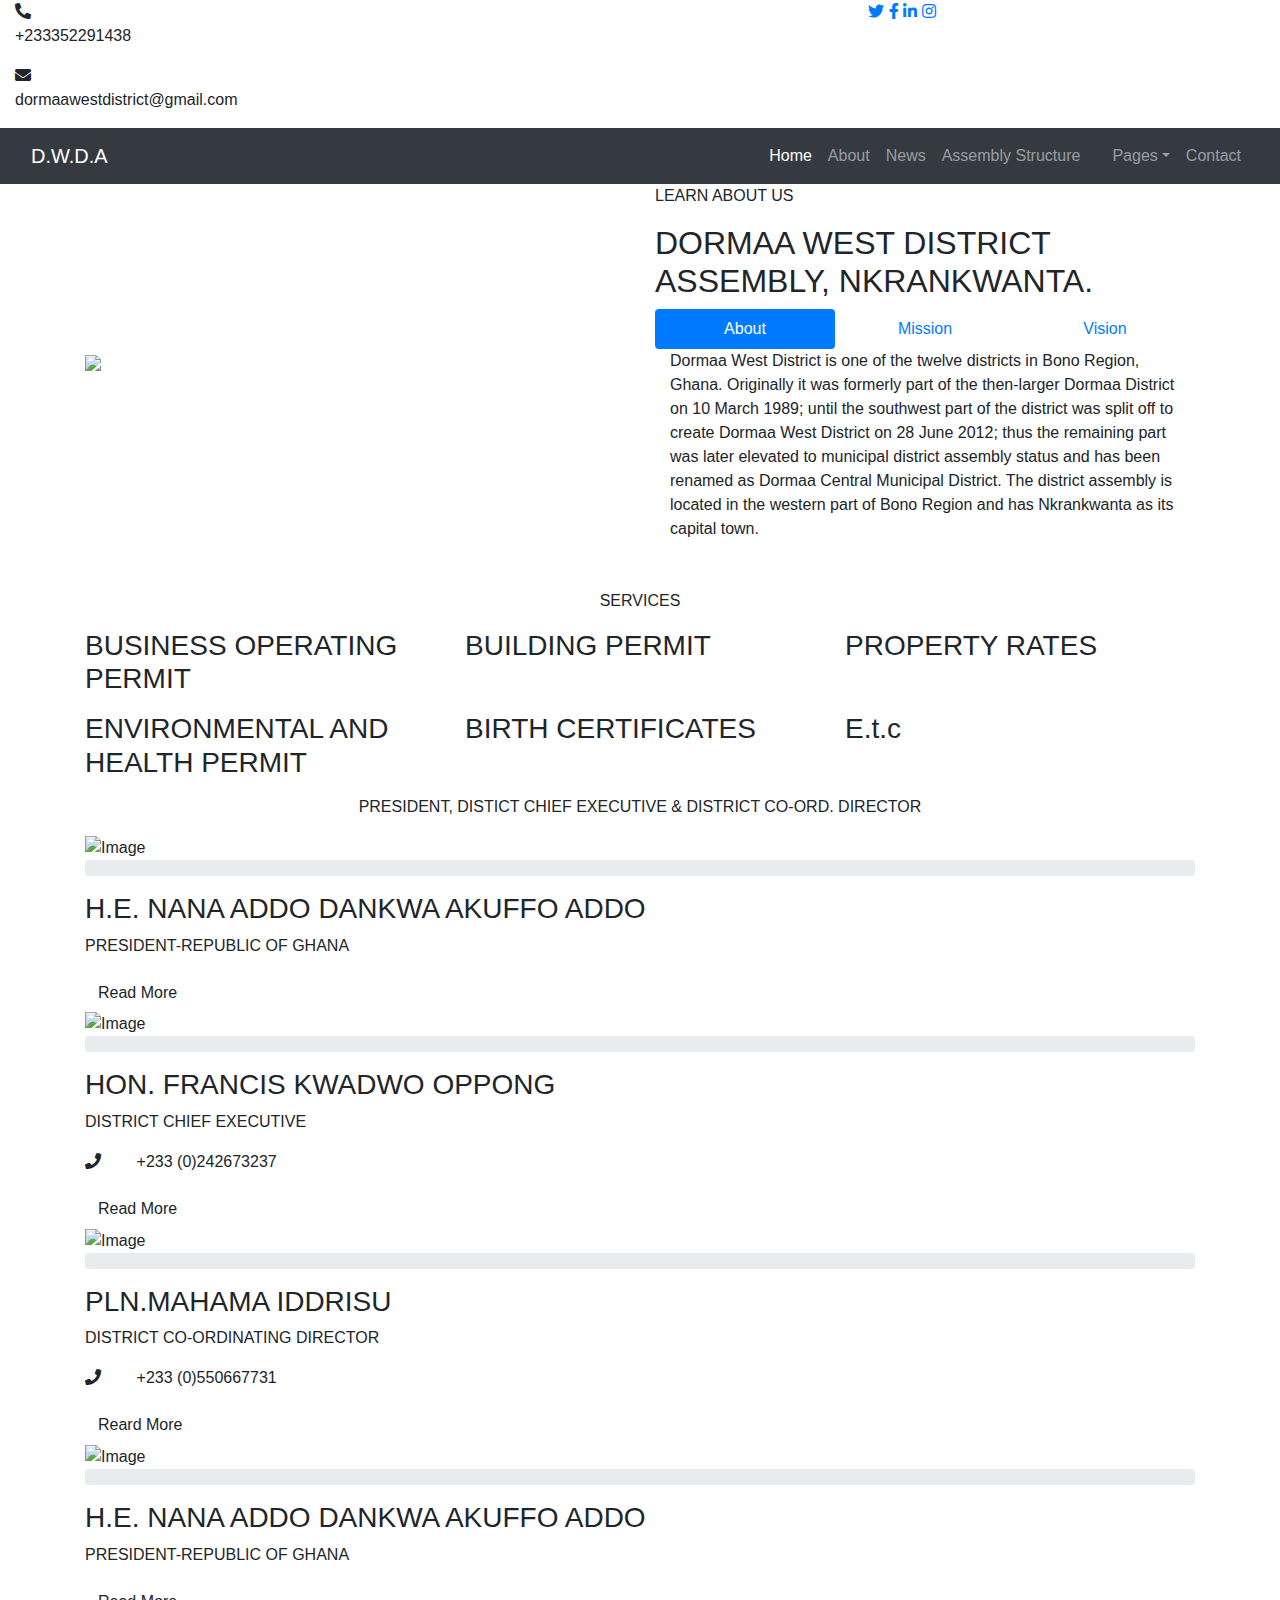
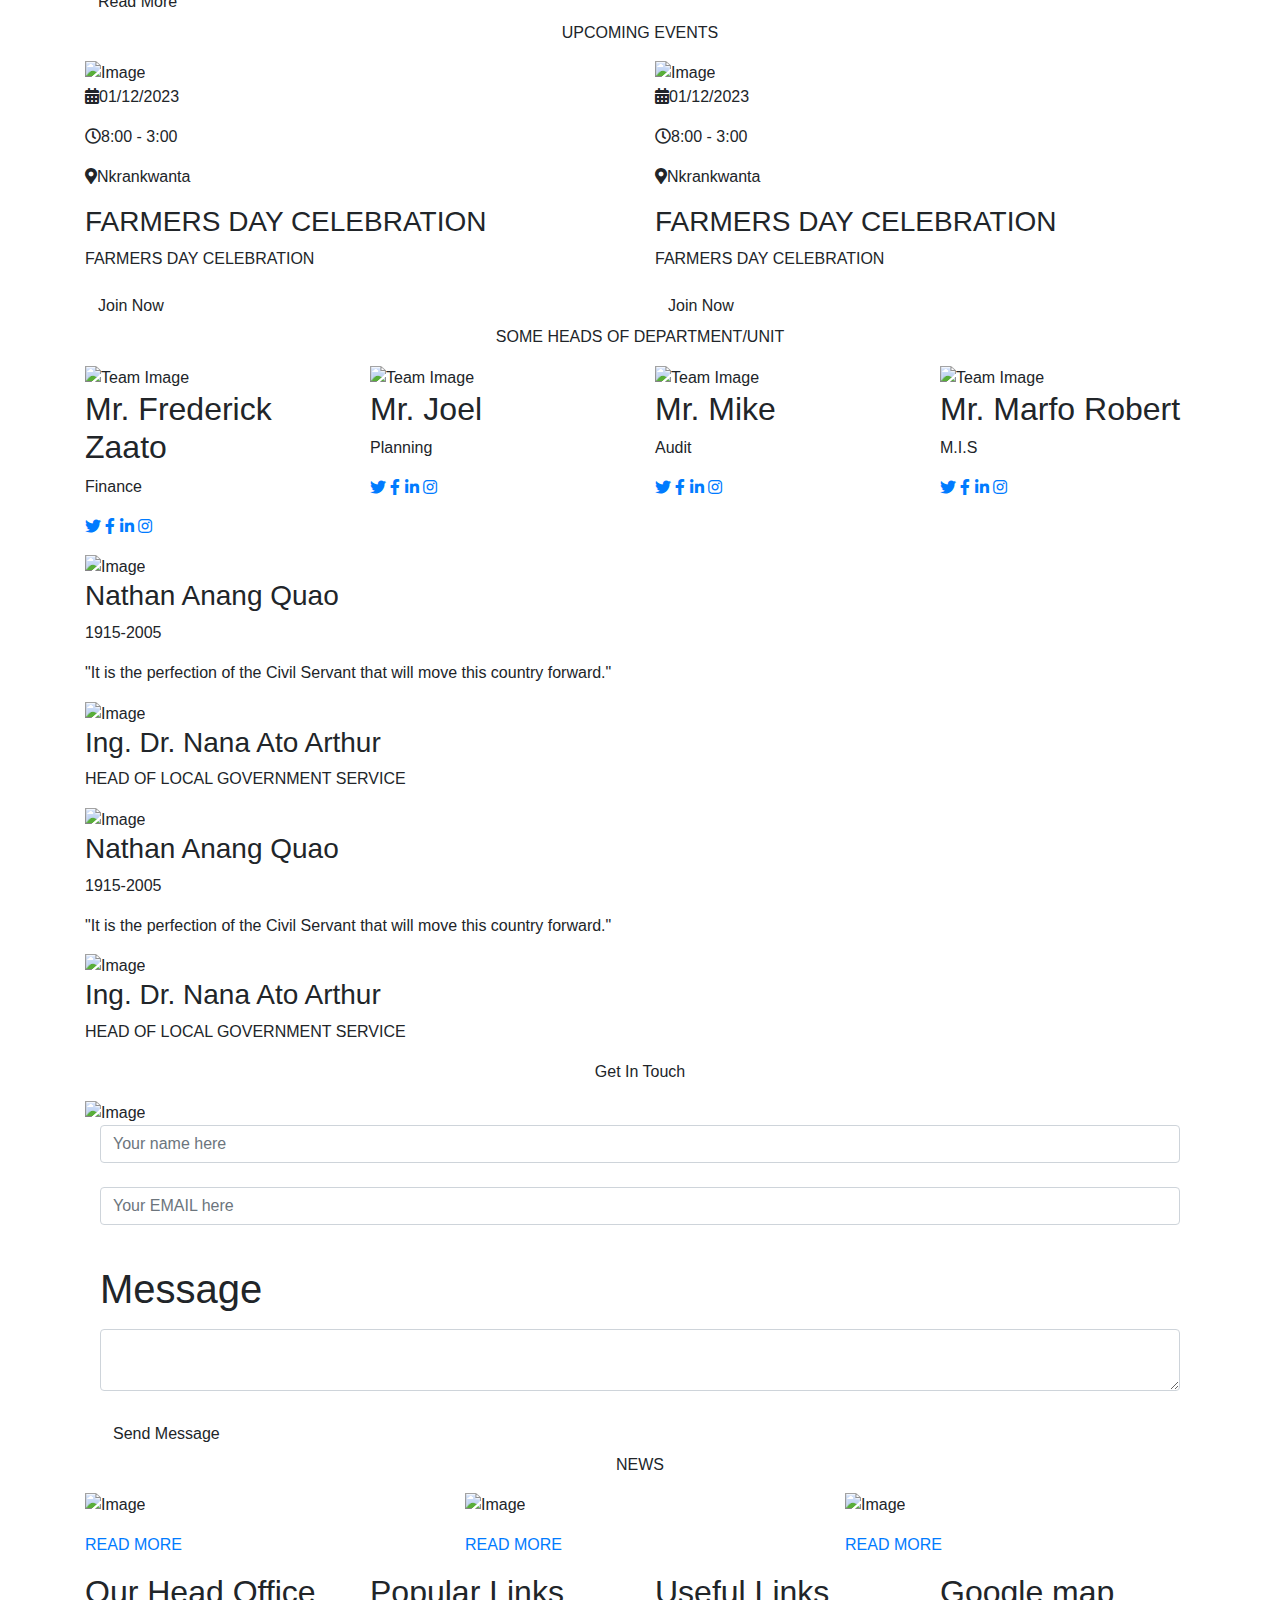
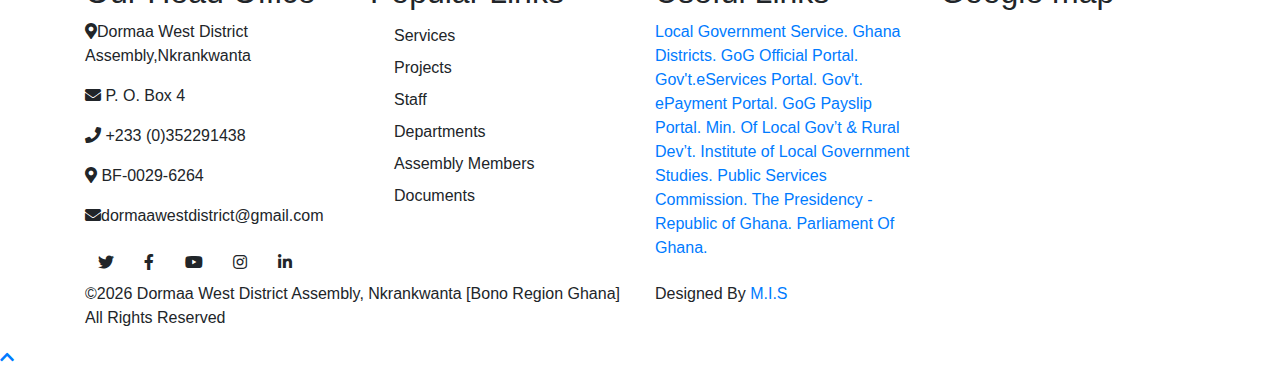
==== commit 5f48e1b0: "Add files via upload" ====
--- a/index.html
+++ b/index.html
@@ -16,12 +16,12 @@
         <!-- CSS Libraries -->
         <link href="https://stackpath.bootstrapcdn.com/bootstrap/4.4.1/css/bootstrap.min.css" rel="stylesheet">
         <link href="https://cdnjs.cloudflare.com/ajax/libs/font-awesome/5.10.0/css/all.min.css" rel="stylesheet">
-        <link href="flaticon.css" rel="stylesheet">
-        <link href="animate.min.css" rel="stylesheet">
-        <link href="owl.carousel.min.css" rel="stylesheet">
+        <link href="lib/flaticon/font/flaticon.css" rel="stylesheet">
+        <link href="lib/animate/animate.min.css" rel="stylesheet">
+        <link href="lib/owlcarousel/assets/owl.carousel.min.css" rel="stylesheet">
 
         <!-- Template Stylesheet -->
-        <link href="style.css" rel="stylesheet">
+        <link href="css/style.css" rel="stylesheet">
     </head>
 
     <body>
@@ -97,7 +97,7 @@
                 <div class="owl-carousel">
                     <div class="carousel-item">
                         <div class="carousel-img">
-                            <img src="indep3.jpg" alt="Image">
+                            <img src="img/indep3.jpg" alt="Image">
                         </div>
                         <div class="carousel-text">
                             <h1></h1>
@@ -113,7 +113,7 @@
                     </div>
                     <div class="carousel-item">
                         <div class="carousel-img">
-                            <img src="indep2.jpg" alt="Image">
+                            <img src="img/indep2.jpg" alt="Image">
                         </div>
                         <div class="carousel-text">
                             <h1></h1>
@@ -130,7 +130,7 @@
 					
                     <div class="carousel-item">
                         <div class="carousel-img">
-                            <img src="indep4.jpg" alt="Image">
+                            <img src="img/indep4.jpg" alt="Image">
                         </div>
                         <div class="carousel-text">
                             <h1></h1>
@@ -204,7 +204,8 @@
                 <div class="row align-items-center">
                     <div class="col-lg-6">
                        <!-- <div class="about-img" data-parallax="scroll" data-image-src="img/logoo.png"></div>-->
-						<div class="about-img img-fluid" data-parallax="scroll" data-image-src="logoo.png"></div>
+						<!--<div class="about-img img-fluid" data-parallax="scroll" data-image-src="img/logoo.png"></div>-->
+						<img src="img/logoo.png" class="img-fluid">
                     </div>
                     <div class="col-lg-6">
                         <div class="section-header">
@@ -244,9 +245,9 @@
                 </div>
             </div>
         </div>
-        <!-- About End -->
-
-
+        <!-- About End--> 
+
+<br><br>
         <!-- Service Start -->
         <div class="service">
             <div class="container">
@@ -258,7 +259,7 @@
                     <div class="col-lg-4 col-md-6">
                         <div class="service-item">
                             <div class="service-icon">
-                                <i class="flaticon-diet"></i>
+                               <!-- <i class="flaticon-diet"></i>-->
                             </div>
                             <div class="service-text">
                                 <h3>BUSINESS OPERATING PERMIT</h3>
@@ -269,7 +270,7 @@
                     <div class="col-lg-4 col-md-6">
                         <div class="service-item">
                             <div class="service-icon">
-                                <i class="flaticon-water"></i>
+                                <!--<i class="flaticon-water"></i>-->
                             </div>
                             <div class="service-text">
                                 <h3>BUILDING PERMIT</h3>
@@ -280,7 +281,7 @@
                     <div class="col-lg-4 col-md-6">
                         <div class="service-item">
                             <div class="service-icon">
-                                <i class="flaticon-healthcare"></i>
+                                <!--<i class="flaticon-healthcare"></i>-->
                             </div>
                             <div class="service-text">
                                 <h3>PROPERTY RATES</h3>
@@ -291,7 +292,7 @@
                     <div class="col-lg-4 col-md-6">
                         <div class="service-item">
                             <div class="service-icon">
-                                <i class="flaticon-education"></i>
+                                <!--<i class="flaticon-education"></i>-->
                             </div>
                             <div class="service-text">
                                 <h3>ENVIRONMENTAL AND HEALTH PERMIT</h3>
@@ -302,7 +303,7 @@
                     <div class="col-lg-4 col-md-6">
                         <div class="service-item">
                             <div class="service-icon">
-                                <i class="flaticon-home"></i>
+                                <!--<i class="flaticon-home"></i>-->
                             </div>
                             <div class="service-text">
                                 <h3>BIRTH CERTIFICATES</h3>
@@ -313,7 +314,7 @@
                     <div class="col-lg-4 col-md-6">
                         <div class="service-item">
                             <div class="service-icon">
-                                <i class="flaticon-social-care"></i>
+                               <!-- <i class="flaticon-social-care"></i>-->
                             </div>
                             <div class="service-text">
                                 <h3>E.t.c</h3>
@@ -344,7 +345,7 @@
                 <div class="owl-carousel causes-carousel">
                     <div class="causes-item">
                         <div class="causes-img">
-                            <img src="NANAADDO.jpg" alt="Image">
+                            <img src="img/NANAADDO.jpg" alt="Image">
                         </div>
                         <div class="causes-progress">
                             <div class="progress">
@@ -368,7 +369,7 @@
                     </div>
                     <div class="causes-item">
                         <div class="causes-img">
-                            <img src="pm.jpg" alt="Image">
+                            <img src="img/pm.jpg" alt="Image">
                         </div>
                         <div class="causes-progress">
                             <div class="progress">
@@ -393,7 +394,7 @@
                     </div>
                     <div class="causes-item">
                         <div class="causes-img">
-                            <img src="cord.png" alt="Image">
+                            <img src="img/cord.png" alt="Image">
                         </div>
                         <div class="causes-progress">
                             <div class="progress">
@@ -419,7 +420,7 @@
                     </div>
                     <div class="causes-item">
                         <div class="causes-img">
-                            <img src="NANAADDO.jpg" alt="Image">
+                            <img src="img/NANAADDO.jpg" alt="Image">
                         </div>
                         <div class="causes-progress">
                             <div class="progress">
@@ -460,7 +461,7 @@
                 <div class="row">
                     <div class="col-lg-6">
                         <div class="event-item">
-                            <img src="events2.jpg" alt="Image">
+                            <img src="img/events2.jpg" alt="Image">
                             <div class="event-content">
                                 <div class="event-meta">
                                     <p><i class="fa fa-calendar-alt"></i>01/12/2023 </p>
@@ -479,7 +480,7 @@
                     </div>
                     <div class="col-lg-6">
                         <div class="event-item">
-                            <img src="events1.jpg" alt="Image">
+                            <img src="img/events1.jpg" alt="Image">
                             <div class="event-content">
                                 <div class="event-meta">
                                     <p><i class="fa fa-calendar-alt"></i>01/12/2023 </p>
@@ -513,7 +514,7 @@
                     <div class="col-lg-3 col-md-6">
                         <div class="team-item">
                             <div class="team-img">
-                                <img src="fo.jpg" alt="Team Image">
+                                <img src="img/fo.jpg" alt="Team Image">
                             </div>
                             <div class="team-text">
                                 <h2>Mr. Frederick Zaato</h2>
@@ -530,7 +531,7 @@
                     <div class="col-lg-3 col-md-6">
                         <div class="team-item">
                             <div class="team-img">
-                                <img src="jo.jpg" alt="Team Image">
+                                <img src="img/jo.jpg" alt="Team Image">
                             </div>
                             <div class="team-text">
                                 <h2>Mr. Joel</h2>
@@ -547,7 +548,7 @@
                     <div class="col-lg-3 col-md-6">
                         <div class="team-item">
                             <div class="team-img">
-                                <img src="mike.jpg" alt="Team Image">
+                                <img src="img/mike.jpg" alt="Team Image">
                             </div>
                             <div class="team-text">
                                 <h2>Mr. Mike</h2>
@@ -564,7 +565,7 @@
                     <div class="col-lg-3 col-md-6">
                         <div class="team-item">
                             <div class="team-img">
-                                <img src="berto.jpg" alt="Team Image">
+                                <img src="img/berto.jpg" alt="Team Image">
                             </div>
                             <div class="team-text">
                                 <h2>Mr. Marfo Robert</h2>
@@ -601,7 +602,7 @@
                 <div class="owl-carousel testimonials-carousel">
                     <div class="testimonial-item">
                         <div class="testimonial-profile">
-                            <img src="nathan.png" alt="Image">
+                            <img src="img/nathan.png" alt="Image">
                             <div class="testimonial-name">
                                 <h3>Nathan Anang Quao</h3>
                                 <p>1915-2005</p>
@@ -620,7 +621,7 @@
 				
 				 <div class="testimonial-item">
                         <div class="testimonial-profile">
-                            <img src="ato.jpg" alt="Image">
+                            <img src="img/ato.jpg" alt="Image">
                             <div class="testimonial-name">
                                 <h3>Ing. Dr. Nana Ato Arthur</h3>
                                 <p>HEAD OF LOCAL GOVERNMENT SERVICE</p>
@@ -652,7 +653,7 @@
 				
                     <div class="testimonial-item">
                         <div class="testimonial-profile">
-                            <img src="nathan.png" alt="Image">
+                            <img src="img/nathan.png" alt="Image">
                             <div class="testimonial-name">
                                 <h3>Nathan Anang Quao</h3>
                                 <p>1915-2005</p>
@@ -667,7 +668,7 @@
                     </div>
                    <div class="testimonial-item">
                         <div class="testimonial-profile">
-                            <img src="ato.jpg" alt="Image">
+                            <img src="img/ato.jpg" alt="Image">
                             <div class="testimonial-name">
                                 <h3>Ing. Dr. Nana Ato Arthur</h3>
                                 <p>HEAD OF LOCAL GOVERNMENT SERVICE</p>
@@ -693,7 +694,7 @@
                     <h2></h2>
                 </div>
                 <div class="contact-img">
-                    <img src="painted1.jpg" alt="Image">
+                    <img src="img/painted1.jpg" alt="Image">
                 </div>
            <div class="container">	
  <div class="messageform"> 
@@ -734,7 +735,7 @@
                     <div class="col-lg-4">
                         <div class="blog-item">
                             <div class="blog-img">
-                                <img src="news1.jpg" alt="Image">
+                                <img src="img/news1.jpg" alt="Image">
                             </div>
                             <div class="blog-text">
                                 <h3><a href="#"></a></h3>
@@ -751,7 +752,7 @@
                     <div class="col-lg-4">
                         <div class="blog-item">
                             <div class="blog-img">
-                                <img src="news2.jpg" alt="Image">
+                                <img src="img/news2.jpg" alt="Image">
                             </div>
                             <div class="blog-text">
                                 <h3><a href="#"></a></h3>
@@ -768,7 +769,7 @@
                     <div class="col-lg-4">
                         <div class="blog-item">
                             <div class="blog-img">
-                                <img src="news3.jpg" alt="Image">
+                                <img src="img/news3.jpg" alt="Image">
                             </div>
                             <div class="blog-text">
                                 <h3><a href="#"></a></h3>
@@ -892,18 +893,18 @@
         <!-- JavaScript Libraries -->
         <script src="https://code.jquery.com/jquery-3.4.1.min.js"></script>
         <script src="https://stackpath.bootstrapcdn.com/bootstrap/4.4.1/js/bootstrap.bundle.min.js"></script>
-        <script src="easing.min.js"></script>
-        <script src="owl.carousel.min.js"></script>
-        <script src="waypoints.min.js"></script>
-        <script src="counterup.min.js"></script>
-        <script src="parallax.min.js"></script>
+        <script src="lib/easing/easing.min.js"></script>
+        <script src="lib/owlcarousel/owl.carousel.min.js"></script>
+        <script src="lib/waypoints/waypoints.min.js"></script>
+        <script src="lib/counterup/counterup.min.js"></script>
+        <script src="lib/parallax/parallax.min.js"></script>
         
         <!-- Contact Javascript File -->
         <script src="mail/jqBootstrapValidation.min.js"></script>
         <script src="mail/contact.js"></script>
 
         <!-- Template Javascript -->
-        <script src="main.js"></script>
+        <script src="js/main.js"></script>
 		<!--AUTO UPDATE FOOTER ENDS HERE-->
 			  
 <!--AUTO UPDATE YEAR SCRIPTS STARTS HERE--> 
